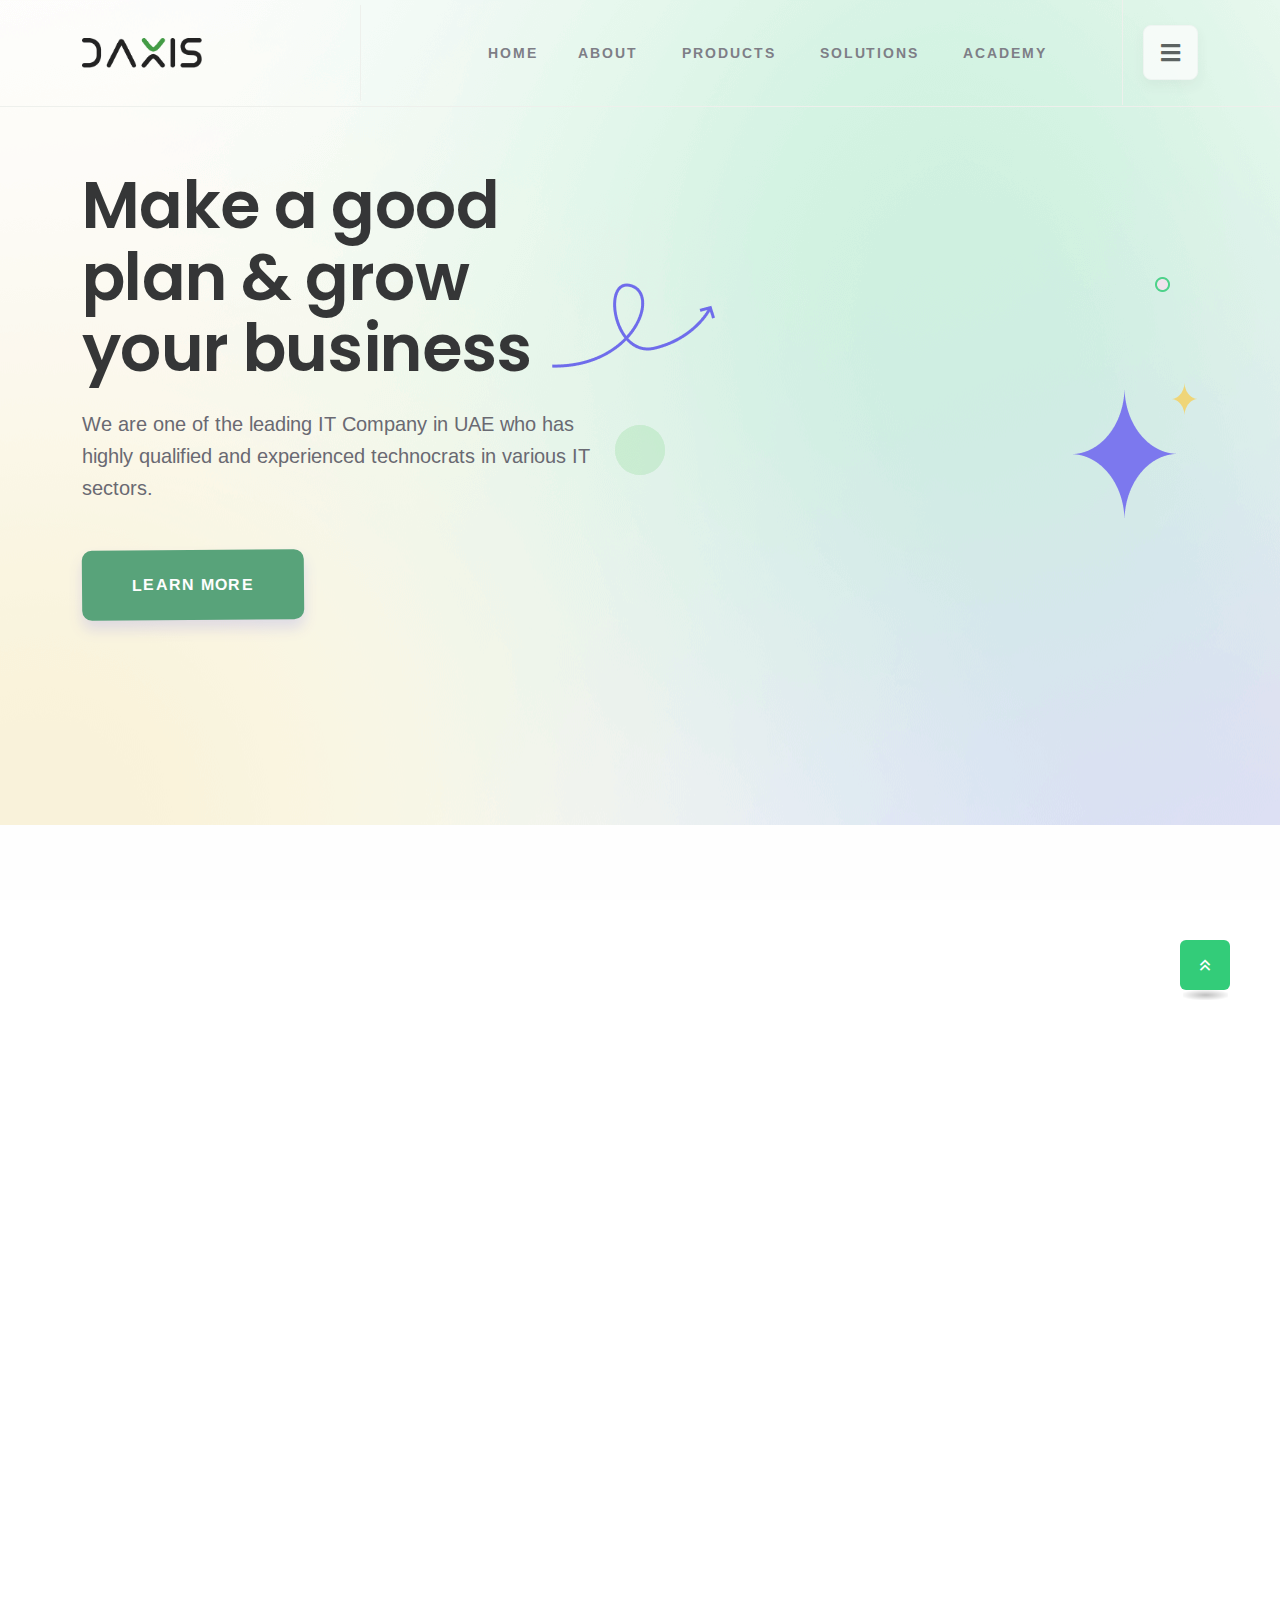
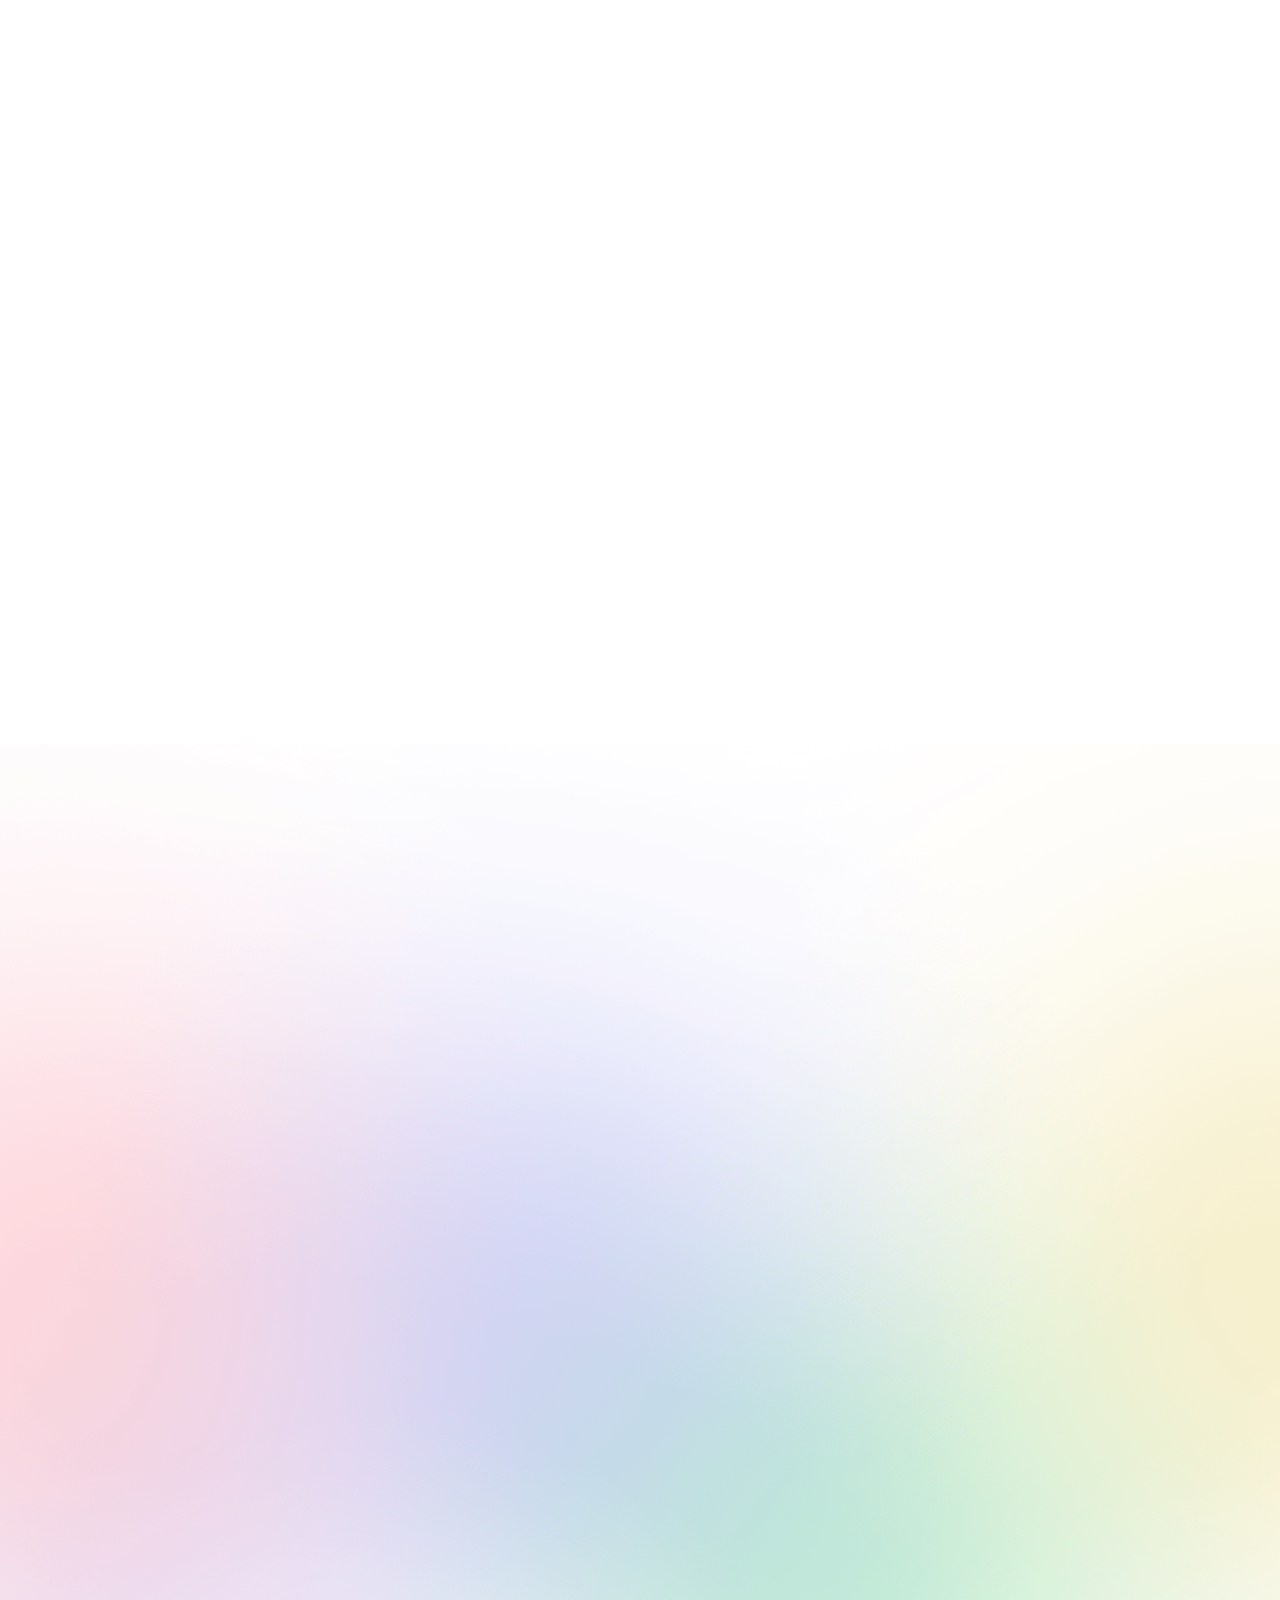
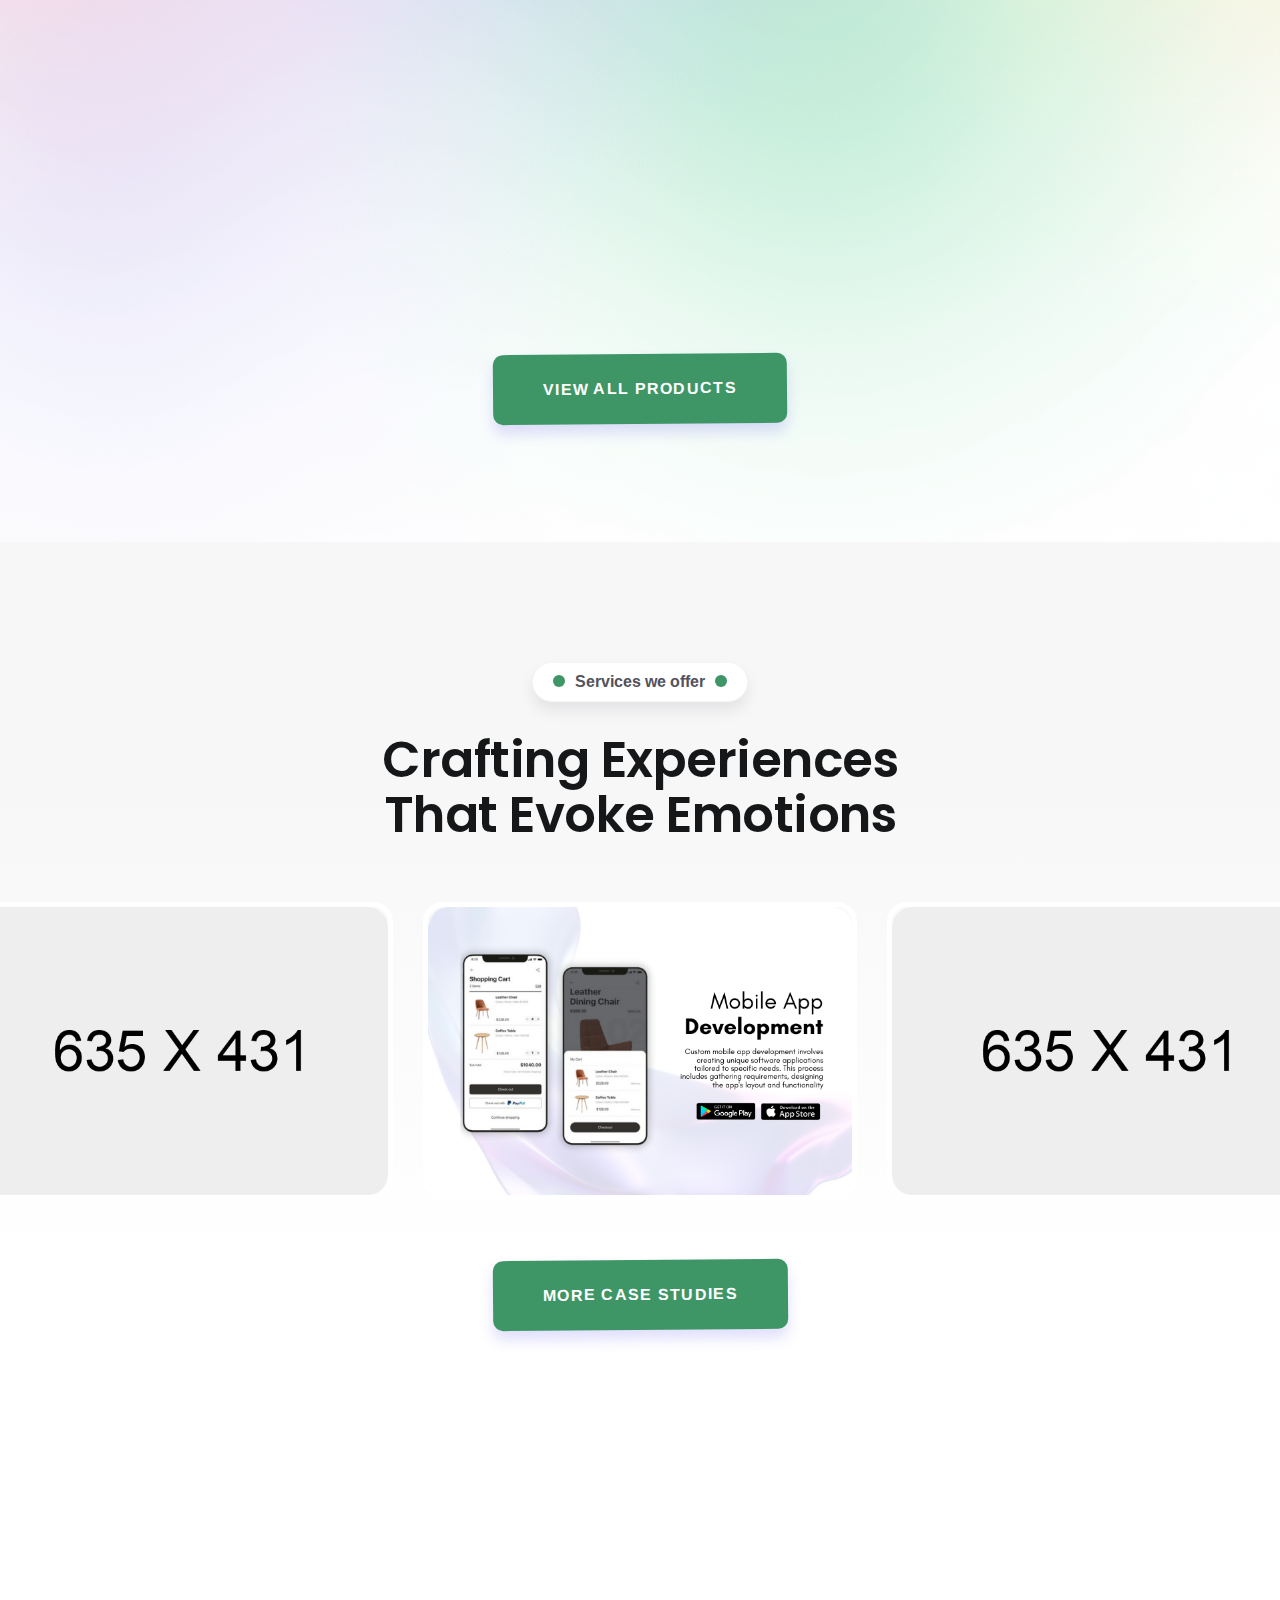
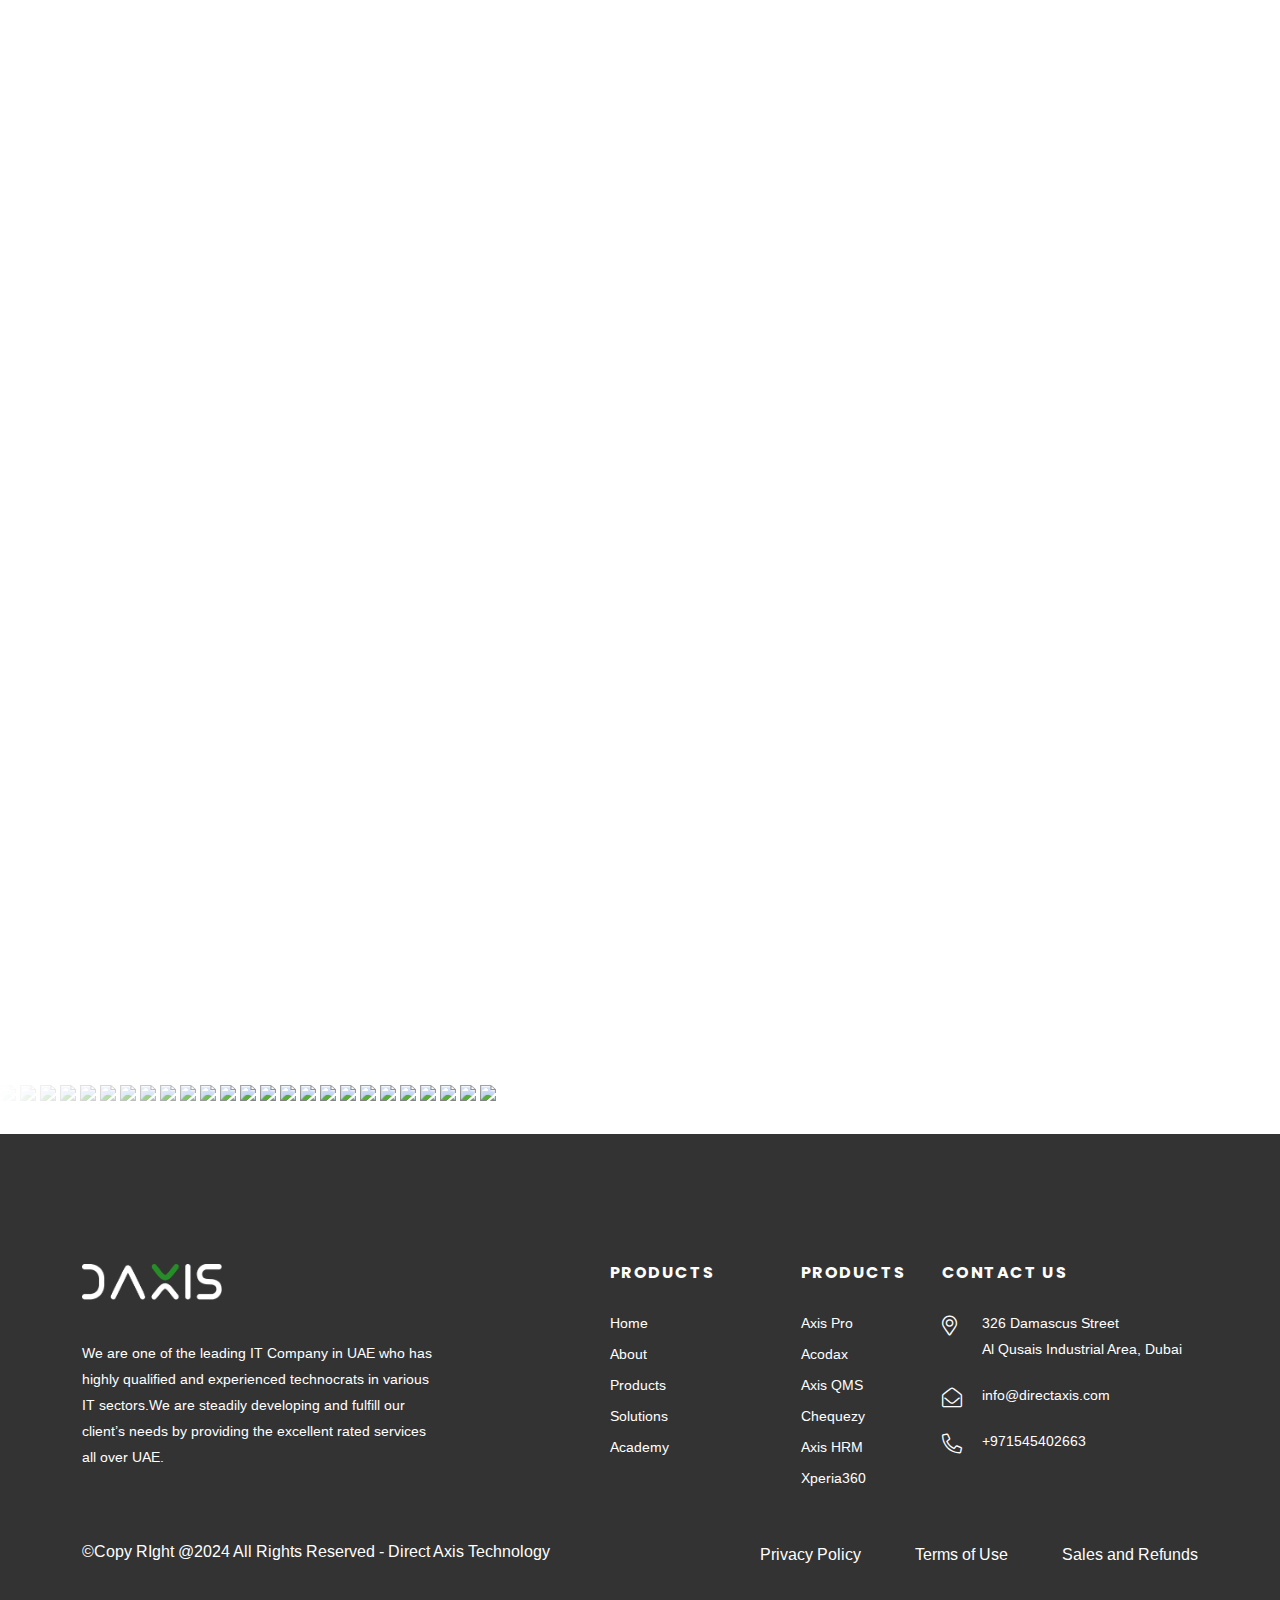
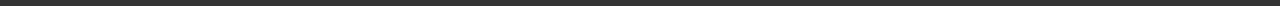
==== index.html @ 54ad00e8 "header changed" ====
<!doctype html>
<html class="no-js" lang="zxx">

<head>
   <meta charset="utf-8">
   <meta http-equiv="x-ua-compatible" content="ie=edge">
   <title>Direct Axis Technology</title>
   <meta name="description" content="">
   <meta name="viewport" content="width=device-width, initial-scale=1">

   <!-- Place favicon.ico in the root directory -->
   <link rel="shortcut icon" type="image/x-icon" href="assets/img/favicon.png">

   <!-- CSS here -->
   <link rel="stylesheet" href="assets/css/bootstrap.min.css">
   <link rel="stylesheet" href="assets/css/animate.css">
   <link rel="stylesheet" href="assets/css/custom-animation.css">
   <link rel="stylesheet" href="assets/css/swiper-bundle.css">
   <link rel="stylesheet" href="assets/css/slick.css">
   <link rel="stylesheet" href="assets/css/nice-select.css">
   <link rel="stylesheet" href="assets/css/flaticon.css">
   <link rel="stylesheet" href="assets/css/meanmenu.css">
   <link rel="stylesheet" href="assets/css/font-awesome-pro.css">
   <link rel="stylesheet" href="assets/css/magnific-popup.css">
   <link rel="stylesheet" href="assets/css/spacing.css">
   <link rel="stylesheet" href="assets/css/style.css">
   <link rel="stylesheet" href="assets/css/custom.css">
</head>

<body>

   <!-- preloader -->
   <div id="preloader">
      <div class="preloader">
         <span></span>
         <span></span>
      </div>
   </div>
   <!-- preloader end  -->

   <header>
      <!-- tp-header-area-start -->
      <div id="header-sticky" class="tp-header-area header-pl-pr header-transparent header-border-bottom">
         <div class="container">
            <div class="row g-0 align-items-center">
               <div class="col-xl-3 col-lg-3 col-md-4 col-6 ">
                  <div class="tp-logo tp-logo-border">
                     <a href="index.html">
                        <img src="assets/img/logo/directAxis.png" alt="">
                     </a>
                  </div>
               </div>
               <div class="col-xl-9 col-lg-9 col-md-8 col-6 d-flex justify-content-end">
                  <div class="tp-main-menu d-none d-xl-block">
                     <nav id="mobile-menu">
                        <ul>
                           <li><a href="index.html">Home</a>
                           <li><a href="about-us.html">About</a>
                           </li>
                           <li><a href="projects.html">Products</a>
                              <ul class="submenu">
                                 <li><a href="axis-pro.html">AxisPro</a></li>
                                 <li><a href="axis-qms.html">AxisQMS</a></li>
                                 <li><a href="axis-hrm.html">AxisHRM</a></li>
                                 <li><a href="chequeezy.html">ChequeEazy</a></li>
                                 <li><a href="accodax.html">Acodax</a></li>
                                 <li><a href="xperia360.html">Xperia360</a></li>
                              </ul>
                           </li>
                           <li><a href="#">Solutions</a>
                              <!-- <ul class="submenu">
                                 <li><a href="service.html">Service</a></li>
                                 <li><a href="service-details.html">Service Details</a></li>
                              </ul> -->
                           </li>
                           <li><a href="#">Academy</a>
                              <!-- <ul class="submenu">
                                 <li><a href="blog.html">Blog Sidebar</a></li>
                                 <li><a href="blog-details.html">Blog Details</a></li>
                                 <li><a href="team.html">Team</a></li>
                                 <li><a href="shop.html">Shop</a></li>
                                 <li><a href="shop-details.html">Shop Details</a></li>
                                 <li><a href="price.html">Price</a></li>
                                 <li><a href="faq.html">Faq</a></li>
                                 <li><a href="cart.html">Cart</a></li>
                                 <li><a href="checkout.html">Checkout</a></li>
                                 <li><a href="contact.html">Contact</a></li>
                              </ul> -->
                           </li>
                        </ul>
                     </nav>
                  </div>
                  <div class="tp-header-right">
                     <ul>
                        <li>
                           <a class="tp-menu-bar" href="javascript:void(0)">
                              <i class="fas fa-bars">
                              </i>
                           </a>
                        </li>
                     </ul>
                  </div>
               </div>
            </div>
         </div>
      </div>
      <!-- tp-header-area-end -->
   </header>

   <!-- tp-offcanvus-area-start -->
   <div class="tp-offcanvas-area">
      <div class="tpoffcanvas">
         <div class="tpoffcanvas__close-btn">
            <button class="close-btn"><i class="fal fa-times"></i></button>
         </div>
         <div class="tpoffcanvas__logo pt-50">
            <a href="index.html">
               <img src="assets/img/logo/directAxis-1.png" alt="">
            </a>
         </div>
         <div class="tpoffcanvas__text">
            <p>We are one of the leading IT Company in UAE who has highly qualified and experienced technocrats in
               various IT sectors.</p>
         </div>
         <div class="mobile-menu"></div>
         <div class="tpoffcanvas__info">
            <h3 class="offcanva-title">Get In Touch</h3>
            <div class="tp-info-wrapper mb-20 d-flex align-items-center">
               <div class="tpoffcanvas__info-icon">
                  <a href="#"><i class="fal fa-envelope"></i></a>
               </div>
               <div class="tpoffcanvas__info-address">
                  <span>Email</span>
                  <a href="info@directaxis.com">info@directaxis.com</a>
               </div>
            </div>
            <div class="tp-info-wrapper mb-20 d-flex align-items-center">
               <div class="tpoffcanvas__info-icon">
                  <a href="#"><i class="fal fa-phone-alt"></i></a>
               </div>
               <div class="tpoffcanvas__info-address">
                  <span>Phone</span>
                  <a href="tel:04 394 7818">04 394 7818</a>
               </div>
            </div>
            <div class="tp-info-wrapper mb-20 d-flex align-items-center">
               <div class="tpoffcanvas__info-icon">
                  <a href="#"><i class="fas fa-map-marker-alt"></i></a>
               </div>
               <div class="tpoffcanvas__info-address">
                  <span>Location</span>
                  <a href="https://maps.app.goo.gl/TmCT2L56QwFHvNSy5" target="_blank">326 Damascus Street
                     Al Qusais Industrial Area, Dubai</a>
               </div>
            </div>
         </div>
         <div class="tpoffcanvas__social">
            <div class="social-icon">
               <a href="#"><i class="fab fa-twitter"></i></a>
               <a href="#"><i class="fab fa-instagram"></i></a>
               <a href="#"><i class="fab fa-facebook-square"></i></a>
               <a href="#"><i class="fab fa-dribbble"></i></a>
            </div>
         </div>
      </div>
   </div>

   <div class="body-overlay"></div>
   <!-- tp-offcanvus-area-end -->

   <main>
      <!-- tp-slider-area-start -->
      <div class="tp-hero-area hero-grideant-bg" data-background="assets/img/slider/slider-grident-bg.png">
         <div class="container">
            <div class="row align-items-center hero-space">
               <div class="col-xl-6 col-lg-6">
                  <div class="tp-hero">
                     <div class="tp-hero__section-box">
                        <h2 class="tp-slider-title wow tpfadeUp" data-wow-duration=".7s" data-wow-delay=".6s">Make a
                           good plan & grow your business</h2>
                        <p class="wow tpfadeUp" data-wow-duration=".7s" data-wow-delay=".8s">We are one of the leading
                           IT Company in UAE who has highly qualified and experienced technocrats in various IT
                           sectors.
                        </p>
                     </div>
                     <div class="tp-hero__wrapper d-flex align-items-center wow tpfadeUp" data-wow-duration=".7s"
                        data-wow-delay="1s">
                        <div class="tp-hero__button">
                           <a class="tp-btn" href="about-me.html">Learn More </a>
                        </div>
                        <!-- <div class="tp-hero__play-button">
                           <a class="popup-video" href="https://www.youtube.com/watch?v=hiEb1m7CXH4"><i
                                 class="fas fa-play"></i></a>
                           <span>See Inside</span>
                        </div> -->
                     </div>
                  </div>
               </div>
               <div class="col-xl-6 col-lg-6">
                  <div class="tp-hero__wrapper-thumb p-relative">
                     <div class="tp-hero-shape-one">
                        <img src="assets/img/slider/hero-star-shape.png " alt="">
                     </div>
                     <div class="tp-hero-shape-two">
                        <img src="assets/img/slider/hero-circle-shape.png " alt="">
                     </div>
                     <div class="tp-hero-shape-three">
                        <img src="assets/img/slider/hero-angel-shape.png " alt="">
                     </div>
                     <div class="tp-hero-shape-four">
                        <img src="assets/img/slider/hero-star-sm-shape.png" alt="">
                     </div>
                     <div class="tp-hero__thumb text-start text-lg-end wow tpfadeRight" data-wow-duration=".9s"
                        data-wow-delay="1.2s">
                        <img src="https://data.themeim.com/html/sixart/assets/img/slider/hero-1.png" alt="">
                     </div>
                  </div>
               </div>
            </div>
         </div>
      </div>
      <!-- tp-slider-area-end -->
      <!-- tp-about-area-start -->
      <div class="tp-about-area ab-area-sapce pt-80 pb-80">
         <div class="container">
            <div class="row align-items-center">
               <div class="col-xl-5 col-lg-5 order-2 order-lg-1 wow tpfadeLeft" data-wow-duration=".7s"
                  data-wow-delay=".5s">
                  <div class="tp-ab-wrapper p-relative">
                     <div class="tp-ab-shape-one z-index-3">
                        <img src="	https://data.themeim.com/html/sixart/assets/img/about/about-shape-1.png" alt="">
                     </div>
                     <div class="tp-ab-shape-two z-index-3">
                        <img src="assets/img/about/about-circle-shape.png" alt="">
                     </div>
                     <div class="tp-about-thumb">
                        <img src="https://data.themeim.com/html/sixart/assets/img/about/about-img.jpg" alt="">
                     </div>
                  </div>
               </div>
               <div class="col-xl-7 col-lg-7 order-1 order-lg-2 wow tpfadeRight" data-wow-duration=".7s"
                  data-wow-delay=".7s">
                  <div class="tp-ab-section-title-box">
                     <h4 class="tp-section-subtitle tp-green-color">Who we are?</h4>
                     <h3 class="tp-section-title">Your Partner in Progress with Exceptional Experiences</h3>
                     <p>Our commitment to delivering exceptional experiences means we're more than just a software
                        company, we're your dedicated partner in achieving success. <br>
                        From inception to implementation, trust us to elevate your vision with innovative solutions
                        tailored to exceed your expectations at every step."</p>
                     <!-- <a class="tp-btn" href="about-us.html">About our Agency</a> -->
                     <button class="about-custom-button">
                        Meet our team
                     </button>
                  </div>
               </div>
            </div>
         </div>
      </div>
      <!-- tp-about-area-end -->

      <!-- tp-cta-area-start -->
      <div class="tp-cta-area cta-space-three pt-80 pb-80">
         <div class="container">
            <!-- <div class="cta-space wow tpfadeUp" data-wow-duration=".7s" data-wow-delay=".3s">
                <div class="row">
                  <div class="col-xl-8 col-lg-9 ">
                     <div class="cta-section-box">
                        <h4 class="tp-section-subtitle">Get best digital Experience</h4>
                        <h2 class="tp-section-title-xs">I enjoy creating delightful, <br> human-centered digital
                           experiences.</h2>
                     </div>
                  </div>
                  <div class="col-xl-4 col-lg-3">
                     <div class="cta-img text-start text-lg-center">
                        <img src="	https://data.themeim.com/html/sixart/assets/img/cta/cta-1.png" alt="">
                     </div>
                  </div>
               </div>
            </div> -->
            <div class="row">
               <div class="col-xl-4 col-lg-4 col-md-4 col-sm-4">
                  <div class="cta-item p-relative wow tpfadeUp" data-wow-duration=".7s" data-wow-delay=".5s">
                     <h3 class="cta-big-text"><a href="#">Think.</a></h3>
                     <!-- <div class="cta-effect-img">
                        <img src="https://data.themeim.com/html/sixart/assets/img/cta/cta-2.png" alt="">
                     </div> -->
                  </div>
               </div>
               <div class="col-xl-4 col-lg-4 col-md-4 col-sm-4">
                  <div class="cta-item p-relative wow tpfadeUp" data-wow-duration=".7s" data-wow-delay=".7s">
                     <h3 class="cta-big-text"><a href="#">Make.</a></h3>
                     <!-- <div class="cta-effect-img">
                        <img src="	https://data.themeim.com/html/sixart/assets/img/cta/cta-3.png" alt="">
                     </div> -->
                  </div>
               </div>
               <div class="col-xl-4 col-lg-4 col-md-4 col-sm-4">
                  <div class="cta-item p-relative wow tpfadeUp" data-wow-duration=".7s" data-wow-delay=".9s">
                     <h3 class="cta-big-text"><a href="#">Solve.</a></h3>
                     <!-- <div class="cta-effect-img">
                        <img src="	https://data.themeim.com/html/sixart/assets/img/cta/cta-4.png" alt="">
                     </div> -->
                  </div>
               </div>
            </div>
         </div>
      </div>
      <!-- tp-cta-area-end -->
      <!-- tp-barnd-area-start -->

      <!-- tp-barnd-area-end -->
      <!-- tp-service-area-start -->
      <div class="tp-service-area pb-120">
         <div class="container">
            <div class="row">
               <div class="col-xl-4 col-lg-4 mb-30 wow tpfadeUp" data-wow-duration=".7s" data-wow-delay=".5s">
                  <div class="service-item-three text-center">
                     <div class="service-item-three__img">
                        <img src="assets/img/service/sv-1.gif" alt="" style="height: 140px;">
                     </div>
                     <div class="service-item-three__content">
                        <h4 class="tp-service-sm-title"><a href="service-details.html">Innovative and elevated Solutions
                           </a>
                           <!-- </h4>
                        <p>Commitment to pushing the boundaries of possibility. solutions that 
                           not only meet your needs but exceed your expectations</p> -->
                     </div>
                     <!-- <div class="service-item-three__button">
                        <a href="service-details.html">
                           <span>
                              <svg width="34" height="16" viewBox="0 0 34 16" fill="none"
                                 xmlns="http://www.w3.org/2000/svg">
                                 <path
                                    d="M33.7071 8.70711C34.0976 8.31659 34.0976 7.68342 33.7071 7.2929L27.3431 0.928935C26.9526 0.53841 26.3195 0.53841 25.9289 0.928934C25.5384 1.31946 25.5384 1.95262 25.9289 2.34315L31.5858 8L25.9289 13.6569C25.5384 14.0474 25.5384 14.6805 25.9289 15.0711C26.3195 15.4616 26.9526 15.4616 27.3431 15.0711L33.7071 8.70711ZM-8.74228e-08 9L33 9L33 7L8.74228e-08 7L-8.74228e-08 9Z"
                                    fill="currentColor" />
                              </svg>
                           </span>
                           Read More
                        </a>
                     </div> -->
                  </div>
               </div>
               <div class="col-xl-4 col-lg-4 mb-30 wow tpfadeUp" data-wow-duration=".7s" data-wow-delay=".7s">
                  <div class="service-item-three active text-center">
                     <div class="service-item-three__img">
                        <img src="assets/img/service/sv-2.gif" alt="" style="height: 140px;">
                     </div>
                     <div class="service-item-three__content">
                        <h4 class="tp-service-sm-title"><a href="service-details.html">Client Centric Approach</a>
                        </h4>
                        <p></p>
                     </div>
                     <!-- <div class="service-item-three__button">
                        <a href="service-details.html">
                           <span>
                              <svg width="34" height="16" viewBox="0 0 34 16" fill="none"
                                 xmlns="http://www.w3.org/2000/svg">
                                 <path
                                    d="M33.7071 8.70711C34.0976 8.31659 34.0976 7.68342 33.7071 7.2929L27.3431 0.928935C26.9526 0.53841 26.3195 0.53841 25.9289 0.928934C25.5384 1.31946 25.5384 1.95262 25.9289 2.34315L31.5858 8L25.9289 13.6569C25.5384 14.0474 25.5384 14.6805 25.9289 15.0711C26.3195 15.4616 26.9526 15.4616 27.3431 15.0711L33.7071 8.70711ZM-8.74228e-08 9L33 9L33 7L8.74228e-08 7L-8.74228e-08 9Z"
                                    fill="currentColor" />
                              </svg>
                           </span>
                           
                        </a>
                     </div> -->
                  </div>
               </div>
               <div class="col-xl-4 col-lg-4 mb-30 wow tpfadeUp" data-wow-duration=".7s" data-wow-delay=".9s">
                  <div class="service-item-three text-center">
                     <div class="service-item-three__img">
                        <img src="assets/img/service/sv-3.gif" alt="" style="height: 140px;">
                     </div>
                     <div class="service-item-three__content">
                        <h4 class="tp-service-sm-title"><a href="service-details.html">Robust Security Measures</a>
                           <!-- </h4>
                        <p>Sixart have got quite a few already made templates for better project management that you can
                           use now.</p> -->
                     </div>
                     <div class="service-item-three__button">
                        <!-- <a href="service-details.html">
                           <span>
                              <svg width="34" height="16" viewBox="0 0 34 16" fill="none"
                                 xmlns="http://www.w3.org/2000/svg">
                                 <path
                                    d="M33.7071 8.70711C34.0976 8.31659 34.0976 7.68342 33.7071 7.2929L27.3431 0.928935C26.9526 0.53841 26.3195 0.53841 25.9289 0.928934C25.5384 1.31946 25.5384 1.95262 25.9289 2.34315L31.5858 8L25.9289 13.6569C25.5384 14.0474 25.5384 14.6805 25.9289 15.0711C26.3195 15.4616 26.9526 15.4616 27.3431 15.0711L33.7071 8.70711ZM-8.74228e-08 9L33 9L33 7L8.74228e-08 7L-8.74228e-08 9Z"
                                    fill="currentColor" />
                              </svg>
                           </span>
                           Read More
                        </a> -->
                     </div>
                  </div>
               </div>
            </div>
         </div>
      </div>
      <!-- tp-service-area-end -->


      <!-- tp-case-area-start -->
      <div class="tp-case-area case-bg case-space" data-background="assets/img/case/case-grident-shape.png">
         <div class="container">
            <div class="row justify-content-center">
               <div class="col-xl-8 col-12  wow tpfadeUp" data-wow-duration=".7s" data-wow-delay=".3s">
                  <div class="tp-case-section-title-box text-center mb-60">
                     <h4 class="tp-section-subtitle tp-green-color">Check our Products</h4>
                     <h3 class="tp-section-title">Empower your business with your new Pal.</h3>
                  </div>
               </div>
            </div>
            <div class="row gx-20">
               <div class="col-xl-6 col-lg-6  wow tpfadeLeft" data-wow-duration=".7s" data-wow-delay=".5s">
                  <div class="tp-case-thumb p-relative fix mb-20">
                     <img src="./assets/img/case/products-axispro.png" alt="">
                     <div class="case-icon">
                        <a href="case-details.html"><i class="fas fa-arrow-alt-up"></i></a>
                     </div>
                  </div>
               </div>
               <div class="col-xl-6 col-lg-6  wow tpfadeRight" data-wow-duration=".7s" data-wow-delay=".7s">
                  <div class="tp-case-thumb p-relative fix mb-20">
                     <img src="./assets/img/case/products-erp.png" alt="">
                     <div class="case-icon">
                        <a href="case-details.html"><i class="fas fa-arrow-alt-up"></i></a>
                     </div>
                  </div>
               </div>
               <div class="col-xl-6 col-lg-6  wow tpfadeLeft" data-wow-duration=".7s" data-wow-delay=".9s">
                  <div class="tp-case-thumb p-relative fix mb-20">
                     <img src="./assets/img/case/products-qms.png" alt="">
                     <div class="case-icon">
                        <a href="case-details.html"><i class="fas fa-arrow-alt-up"></i></a>
                     </div>
                  </div>
               </div>
               <div class="col-xl-6 col-lg-6  wow tpfadeRight" data-wow-duration=".7s" data-wow-delay="1s">
                  <div class="tp-case-thumb p-relative fix mb-20">
                     <img src="./assets/img/case/products-hrm.png" alt="">
                     <div class="case-icon">
                        <a href="case-details.html"><i class="fas fa-arrow-alt-up"></i></a>
                     </div>
                  </div>
               </div>
            </div>
            <div class="row">
               <div class="col-xl-12">
                  <div class="tp-case-button text-center mt-40">
                     <a class="tp-btn" href="projects.html">View all products</a>
                  </div>
               </div>
            </div>
         </div>
      </div>
      <!-- tp-case-area-end -->
      <div class="tp-case-area case-grident-bg pt-120 pb-120 fix">
         <div class="container-fluid">
            <div class="row g-0 justify-content-center">
               <div class="col-xl-6">
                  <div class="tp-case-title-box mb-60 text-center">
                     <h3 class="tp-section-subtitle">Services we offer</h3>
                     <h3 class="tp-section-title-sm">Crafting Experiences  <br> That Evoke Emotions</h3>
                  </div>
               </div>
            </div>
            <div class="tp-case-wrapper">
               <div class="tp-case-active">
                  <div class="tp-case-item text-center p-relative">
                     <div class="tp-case-item__thumb fix">
                        <a href="case-details.html"><img src="assets/img/case/case-3-1.jpg" alt=""></a>
                     </div>
                     <div class="tp-circle-text">
                        <a href="case-details.html">Case <br> Studies</a>
                     </div>
                  </div>
                  <div class="tp-case-item text-center p-relative">
                     <div class="tp-case-item__thumb fix">
                        <a href="case-details.html"><img src="assets/img/case/services-mobile.png" alt=""></a>
                     </div>
                     <div class="tp-circle-text">
                        <a href="case-details.html">Case <br> Studies</a>
                     </div>
                  </div>
                  <div class="tp-case-item text-center p-relative">
                     <div class="tp-case-item__thumb fix">
                        <a href="case-details.html"><img src="assets/img/case/case-3-3.jpg" alt=""></a>
                     </div>
                     <div class="tp-circle-text">
                        <a href="case-details.html">Case <br> Studies</a>
                     </div>
                  </div>
                  <!-- <div class="tp-case-item text-center p-relative">
                     <div class="tp-case-item__thumb fix">
                        <a href="case-details.html"><img src="assets/img/case/case-3-4.jpg" alt=""></a>
                     </div>
                     <div class="tp-circle-text">
                        <a href="case-details.html">Case <br> Studies</a>
                     </div>
                  </div>
                  <div class="tp-case-item text-center p-relative">
                     <div class="tp-case-item__thumb fix">
                        <a href="case-details.html"><img src="assets/img/case/case-3-2.jpg" alt=""></a>
                     </div>
                     <div class="tp-circle-text">
                        <a href="case-details.html">Case <br> Studies</a>
                     </div>
                  </div> -->
               </div>
            </div>
            <div class="row">
               <div class="case-button mt-30 text-center">
                  <a class="tp-btn" href="case-studies.html">more Case Studies</a>
               </div>
            </div>
         </div>
      </div>

      <div class="tp-counter-area pb-90 pt-120">
         <div class="container">
            <div class="row">
               <div class="col-xl-3 col-lg-3 col-md-4 col-sm-6 mb-30 wow tpfadeUp" data-wow-duration=".7s"
                  data-wow-delay=".5s">
                  <div class="counter-item text-center">
                     <h4><span class="counter">250</span>+</h4>
                     <h3>Projects deliverd</h3>
                  </div>
               </div>
               <div class="col-xl-3 col-lg-3 col-md-4 col-sm-6 mb-30 wow tpfadeUp" data-wow-duration=".7s"
                  data-wow-delay=".7s">
                  <div class="counter-item text-center">
                     <h4><span class="counter">12</span>+</h4>
                     <h3>Years of operation</h3>
                  </div>
               </div>
               <div class="col-xl-3 col-lg-3 col-md-4 col-sm-6 mb-30 wow tpfadeUp" data-wow-duration=".7s"
                  data-wow-delay=".9s">
                  <div class="counter-item text-center">
                     <h4><span class="counter">06</span>+</h4>
                     <h3>Countries</h3>
                  </div>
               </div>
               <div class="col-xl-3 col-lg-3 col-md-4 col-sm-6 mb-30 wow tpfadeUp" data-wow-duration=".7s"
                  data-wow-delay="1s">
                  <div class="counter-item text-center">
                     <h4><span class="counter">4000</span>+</h4>
                     <h3>Happy Clients</h3>
                  </div>
               </div>
            </div>
         </div>
      </div>

      <!-- tp-barnd-area-start -->
      <div class="tp-barnd-area pt-80 pb-120">
         <div class="container ">
            <div class="row justify-content-center">
               <div class="col-xl-5 wow tpfadeUp" data-wow-duration=".9s" data-wow-delay=".3s">
                  <div class="tp-brand-section-title-box text-center mb-60">
                     <h4 class="tp-section-title-xs ">The top notch technologies we use</h4>
                  </div>
               </div>
            </div>
            <div class="row align-items-center">
               <div class="col-lg col-md wow tpfadeUp" data-wow-duration=".9s" data-wow-delay=".5s">
                  <div class="brand-logo">
                     <img src="assets/img/brand/brand-7.png" alt="">
                  </div>
               </div>
               <div class="col-lg col-md wow tpfadeUp" data-wow-duration=".9s" data-wow-delay=".6s">
                  <div class="brand-logo">
                     <img src="assets/img/brand/brand-8.png" alt="">
                  </div>
               </div>
               <div class="col-lg col-md wow tpfadeUp" data-wow-duration=".9s" data-wow-delay=".7s">
                  <div class="brand-logo">
                     <img src="assets/img/brand/brand-9.png" alt="">
                  </div>
               </div>
               <div class="col-lg col-md wow tpfadeUp" data-wow-duration=".9s" data-wow-delay=".8s">
                  <div class="brand-logo">
                     <img src="assets/img/brand/brand-10.png" alt="">
                  </div>
               </div>
               <div class="col-lg col-md wow tpfadeUp" data-wow-duration=".9s" data-wow-delay=".9s">
                  <div class="brand-logo">
                     <img src="assets/img/brand/brand-11.png" alt="">
                  </div>
               </div>
            </div>
            <div class="row brand-center align-items-center">
               <div class="col-lg-3 col-md-3 wow tpfadeUp" data-wow-duration=".9s" data-wow-delay=".9s">
                  <div class="brand-logo">
                     <img src="assets/img/brand/brand-12.png" alt="">
                  </div>
               </div>
               <div class="col-lg-3 col-md-3 wow tpfadeUp" data-wow-duration=".9s" data-wow-delay="1s">
                  <div class="brand-logo">
                     <img src="assets/img/brand/brand-13.png" alt="">
                  </div>
               </div>
               <div class="col-lg-3 col-md-3 wow tpfadeUp" data-wow-duration=".9s" data-wow-delay="1s">
                  <div class="brand-logo">
                     <img src="assets/img/brand/brand-14.png" alt="">
                  </div>
               </div>
               <div class="col-lg-3 col-md-3 wow tpfadeUp" data-wow-duration=".9s" data-wow-delay="1.1s">
                  <div class="brand-logo">
                     <img src="assets/img/brand/brand-15.png" alt="">
                  </div>
               </div>
            </div>
         </div>
      </div>
      <!-- tp-barnd-area-end -->

      <!-- tp-blog-area-start -->
      <!-- <div class="tp-blog-area blog-grident-bg blog-space"
         data-background="https://data.themeim.com/html/sixart/assets/img/blog/blog-gridient-shape.png">
         <div class="container">
            <div class="row justify-content-center">
               <div class="col-xl-6">
                  <div class="tp-blog-section-title-box text-center mb-60">
                     <h4 class="tp-section-subtitle tp-green-color">Our Blog Article</h4>
                     <h3 class="tp-section-title">Read our Latest stories </h3>
                  </div>
               </div>
               <div class="row gx-20">
                  <div class="col-xl-6 col-lg-6 wow tpfadeLeft" data-wow-duration=".7s" data-wow-delay=".4s">
                     <div class="tp-blog-item mb-30">
                        <div class="tp-blog-item__thumb fix">
                           <a href="blog-details.html"><img src="assets/img/blog/blog-1.jpg" alt=""></a>
                        </div>
                        <div class="tp-blog-item__tag">
                           <span>Tutorials</span>
                           <span class="tag-color-green">February. 20.2022</span>
                        </div>
                        <div class="tp-blog-item__blog-title">
                           <h4 class="tp-blog-title-lg"><a href="blog-details.html">How to Increase Your ROI Through
                                 scientific SEM?</a>
                           </h4>
                        </div>
                        <div class="tp-blog-item__button">
                           <div class="tp-link tp-link-green">
                              <a href="blog-details.html">
                                 <svg width="34" height="16" viewBox="0 0 34 16" fill="none"
                                    xmlns="http://www.w3.org/2000/svg">
                                    <path
                                       d="M33.7071 8.70711C34.0976 8.31659 34.0976 7.68342 33.7071 7.2929L27.3431 0.928935C26.9526 0.53841 26.3195 0.53841 25.9289 0.928934C25.5384 1.31946 25.5384 1.95262 25.9289 2.34315L31.5858 8L25.9289 13.6569C25.5384 14.0474 25.5384 14.6805 25.9289 15.0711C26.3195 15.4616 26.9526 15.4616 27.3431 15.0711L33.7071 8.70711ZM-8.74228e-08 9L33 9L33 7L8.74228e-08 7L-8.74228e-08 9Z"
                                       fill="#202026" />
                                 </svg>
                                 <span>Read MORe</span>
                              </a>
                           </div>
                        </div>
                     </div>
                  </div>
                  <div class="col-xl-6 col-lg-6 wow tpfadeRight" data-wow-duration=".7s" data-wow-delay=".7s">
                     <div class="tp-blog-item mb-30">
                        <div class="tp-blog-item__thumb fix">
                           <a href="blog-details.html"><img src="assets/img/blog/blog-2.jpg" alt=""></a>
                        </div>
                        <div class="tp-blog-item__tag">
                           <span>Design</span>
                           <span class="tag-color-green">February. 20.2022</span>
                        </div>
                        <div class="tp-blog-item__blog-title">
                           <h4 class="tp-blog-title-lg"><a href="blog-details.html">ECommerce Marketing Statistics You
                                 Should Kno</a></h4>
                        </div>
                        <div class="tp-blog-item__button">
                           <div class="tp-link tp-link-green">
                              <a href="blog-details.html">
                                 <svg width="34" height="16" viewBox="0 0 34 16" fill="none"
                                    xmlns="http://www.w3.org/2000/svg">
                                    <path
                                       d="M33.7071 8.70711C34.0976 8.31659 34.0976 7.68342 33.7071 7.2929L27.3431 0.928935C26.9526 0.53841 26.3195 0.53841 25.9289 0.928934C25.5384 1.31946 25.5384 1.95262 25.9289 2.34315L31.5858 8L25.9289 13.6569C25.5384 14.0474 25.5384 14.6805 25.9289 15.0711C26.3195 15.4616 26.9526 15.4616 27.3431 15.0711L33.7071 8.70711ZM-8.74228e-08 9L33 9L33 7L8.74228e-08 7L-8.74228e-08 9Z"
                                       fill="#202026" />
                                 </svg>
                                 <span>Read MORe</span>
                              </a>
                           </div>
                        </div>
                     </div>
                  </div>
               </div>
            </div>
         </div>
      </div> -->
      <div class="logos">
         <div class="logo_items">
            <img src="https://navneetdwivedi.github.io/Logo_Slider/logo.png">
            <img src="https://navneetdwivedi.github.io/Logo_Slider/logo.png">
            <img src="https://navneetdwivedi.github.io/Logo_Slider/logo.png">
            <img src="https://navneetdwivedi.github.io/Logo_Slider/logo.png">
            <img src="https://navneetdwivedi.github.io/Logo_Slider/logo.png">
            <img src="https://navneetdwivedi.github.io/Logo_Slider/logo.png">
            <img src="https://navneetdwivedi.github.io/Logo_Slider/logo.png">
            <img src="https://navneetdwivedi.github.io/Logo_Slider/logo.png">
            <img src="https://navneetdwivedi.github.io/Logo_Slider/logo.png">
            <img src="https://navneetdwivedi.github.io/Logo_Slider/logo.png">
            <img src="https://navneetdwivedi.github.io/Logo_Slider/logo.png">
            <img src="https://navneetdwivedi.github.io/Logo_Slider/logo.png">
            <img src="https://navneetdwivedi.github.io/Logo_Slider/logo.png">
            <img src="https://navneetdwivedi.github.io/Logo_Slider/logo.png">
            <img src="https://navneetdwivedi.github.io/Logo_Slider/logo.png">
            <img src="https://navneetdwivedi.github.io/Logo_Slider/logo.png">
            <img src="https://navneetdwivedi.github.io/Logo_Slider/logo.png">
            <img src="https://navneetdwivedi.github.io/Logo_Slider/logo.png">
            <img src="https://navneetdwivedi.github.io/Logo_Slider/logo.png">
            <img src="https://navneetdwivedi.github.io/Logo_Slider/logo.png">
            <img src="https://navneetdwivedi.github.io/Logo_Slider/logo.png">
            <img src="https://navneetdwivedi.github.io/Logo_Slider/logo.png">
            <img src="https://navneetdwivedi.github.io/Logo_Slider/logo.png">
            <img src="https://navneetdwivedi.github.io/Logo_Slider/logo.png">
            <img src="https://navneetdwivedi.github.io/Logo_Slider/logo.png">

         </div>
      </div>
      <!-- tp-blog-area-end -->

      <!-- tp-social-area-start -->
      <!-- <div class="tp-social-area social-space-bottom fix">
         <div class="container-fluid p-0">
            <div class="row g-0">
               <div class="col-lg-2 col-md-4 col-sm-6">
                  <a href="#">
                     <div class="tp-social-item">
                        <span><i class="fab fa-facebook-f"></i> Facebook</span>
                     </div>
                  </a>
               </div>
               <div class="col-lg-2 col-md-4 col-sm-6">
                  <a href="#">
                     <div class="tp-social-item tp-youtube">
                        <span><i class="fab fa-youtube"></i> youtube</span>
                     </div>
                  </a>
               </div>
               <div class="col-lg-2 col-md-4 col-sm-6">
                  <a href="#">
                     <div class="tp-social-item tp-behance">
                        <span><i class="fab fa-behance"></i> behance</span>
                     </div>
                  </a>
               </div>
               <div class="col-lg-2 col-md-4 col-sm-6">
                  <a href="#">
                     <div class="tp-social-item tp-dribble">
                        <span><i class="fab fa-dribbble"></i> dribbble</span>
                     </div>
                  </a>
               </div>
               <div class="col-lg-2 col-md-4 col-sm-6">
                  <a href="#">
                     <div class="tp-social-item tp-twitter">
                        <span><i class="fab fa-twitter"></i> twitter</span>
                     </div>
                  </a>
               </div>
               <div class="col-lg-2 col-md-4 col-sm-6">
                  <a href="#">
                     <div class="tp-social-item tp-linkedin">
                        <span><i class="fab fa-linkedin"></i>linkedin</span>
                     </div>
                  </a>
               </div>
            </div>
         </div>
      </div> -->
      <!-- tp-social-area-end -->
   </main>

   <footer>
      <!-- tp-footer-area-start -->
      <div class=" footer-bg pt-130"
         data-background="https://data.themeim.com/html/sixart/assets/img/footer/footer-bg.jpg">
         <div class="container">
            <div class="row ">
               <div class="col-xl-4 col-lg-4 col-md-3 col-6 mb-30 ">

                  <div class="tpoffcanvas__logo  z-index-3">
                     <a href="index.html">
                        <img src="assets/img/logo/directAxis-1.png" alt="">
                     </a>
                  </div>
                  <div class="tp-common-white z-index-3"><span style="color: white;">We are one of the leading IT
                        Company in UAE who has highly
                        qualified and experienced technocrats
                        in
                        various IT sectors.We are steadily developing and fulfill our client’s needs by providing the
                        excellent rated services all over UAE.</span></div>
               </div>
               <div class="col-xl-1 col-lg-1 col-md-3 col-6 mb-30 ">
               </div>

               <div class="col-xl-2 col-lg-2 col-md-3 col-6 mb-30">
                  <div class="tp-footer-widget footer-space-one z-index-3">
                     <div class="tp-footer-widget__title">
                        <h4 class="tp-footer-title">Products</h4>
                     </div>
                     <div class="tp-footer-widget__list text-start">
                        <ul>
                           <li><a href="index.html">Home</a></li>
                           <li><a href="about-us.html">About</a></li>
                           <li><a href="projects.html">Products</a></li>
                           <li><a href="#">Solutions</a></li>
                           <li><a href="#">Academy</a></li>
                        </ul>
                     </div>
                  </div>
               </div>
               <div class="col-xl-2 col-lg-2 col-md-3 col-6 mb-30">
                  <div class="tp-footer-widget footer-space-one z-index-3">
                     <div class="tp-footer-widget__title">
                        <h4 class="tp-footer-title">Products</h4>
                     </div>
                     <div class="tp-footer-widget__list">
                        <ul>
                           <li><a href="axis-hrm.html">Axis Pro</a></li>
                           <li><a href="accodax.html">Acodax</a></li>
                           <li><a href="axis-qms.html">Axis QMS</a></li>
                           <li><a href="chequeezy.html">Chequezy</a></li>
                           <li><a href="axis-hrm.html">Axis HRM</a></li>
                           <li><a href="xperia360.html">Xperia360</a></li>
                        </ul>
                     </div>
                  </div>
               </div>

               <div class="col-xl-3 col-lg-3 col-md-3 col-6 mb-30">
                  <div class="tp-footer-widget z-index-3">
                     <div class="tp-footer-widget__title">
                        <h4 class="tp-footer-title">Contact Us</h4>
                     </div>
                     <div class="tp-footer-widget__list">
                        <ul class="footer-position">
                           <li><a href="https://www.google.com/maps/@38.4999525,-103.0632285,6.46z" target="_blank">
                                 <span><i class="fal fa-map-marker-alt"></i></span>
                                 326 Damascus Street <br>Al Qusais Industrial Area, Dubai</a>
                           </li>
                           <li><a href="mailto:support@figma">
                                 <span><i class="fal fa-envelope-open"></i></span>
                                 info@directaxis.com</a>
                           </li>
                           <li><a href="tel:971545402663">
                                 <span><i class="fal fa-phone-alt"></i></span>
                                 +971545402663</a>
                           </li>
                        </ul>
                     </div>
                  </div>
               </div>
            </div>

            <div class="copy-right-wrapper z-index-3 pt-3">
               <div class="row">
                  <div class="col-xl-6 col-lg-7 col-12">
                     <div class="copyright-left text-center text-lg-start">
                        <p>©Copy RIght @2024 All Rights Reserved - Direct Axis Technology</p>
                     </div>
                  </div>
                  <div class="col-xl-6 col-lg-5 col-12">
                     <div class="copyright-right-side text-center text-lg-end">
                        <ul>
                           <li><a href="#">Privacy Policy</a></li>
                           <li><a href="#">Terms of Use</a></li>
                           <li><a href="#">Sales and Refunds</a></li>
                        </ul>
                     </div>
                  </div>
               </div>
            </div>
         </div>
      </div>
      <!-- tp-footer-area-end -->
      <button class="scroll-top scroll-to-target" data-target="html">
         <i class="far fa-angle-double-up"></i>
      </button>


   </footer>

   <!-- JS here -->
   <script src="assets/js/jquery.js"></script>
   <script src="assets/js/waypoints.js"></script>
   <script src="assets/js/bootstrap.bundle.min.js"></script>
   <script src="assets/js/swiper-bundle.js"></script>
   <script src="assets/js/slick.js"></script>
   <script src="assets/js/magnific-popup.js"></script>
   <script src="assets/js/counterup.js"></script>
   <script src="assets/js/wow.js"></script>
   <script src="assets/js/nice-select.js"></script>
   <script src="assets/js/meanmenu.js"></script>
   <script src="assets/js/isotope-pkgd.js"></script>
   <script src="assets/js/imagesloaded-pkgd.js"></script>
   <script src="assets/js/ajax-form.js"></script>
   <script src="assets/js/main.js"></script>
   <script src="assets/js/custom.js"></script>
</body>

</html>
---- assets/css/custom-animation.css ----
.animated {
	-webkit-animation-duration: 1s;
	animation-duration: 1s;
	-webkit-animation-fill-mode: both;
	animation-fill-mode: both;
  }

@-webkit-keyframes jump {
	0% {
		-webkit-transform: translate3d(0, 0, 0);
		transform: translate3d(0, 0, 0)
	}

	40% {
		-webkit-transform: translate3d(0, 50%, 0);
		transform: translate3d(0, 50%, 0)
	}

	100% {
		-webkit-transform: translate3d(0, 0, 0);
		transform: translate3d(0, 0, 0)
	}
}

@keyframes jump {
	0% {
		-webkit-transform: translate3d(0, 0, 0);
		transform: translate3d(0, 0, 0)
	}

	40% {
		-webkit-transform: translate3d(0, 50%, 0);
		transform: translate3d(0, 50%, 0)
	}

	100% {
		-webkit-transform: translate3d(0, 0, 0);
		transform: translate3d(0, 0, 0)
	}
}

@-webkit-keyframes jumpTwo {
	0% {
		-webkit-transform: translate3d(0, 0, 0);
		transform: translate3d(0, 0, 0)
	}

	40% {
		-webkit-transform: translate3d(0, 20px, 0);
		transform: translate3d(0, 20px, 0)
	}

	100% {
		-webkit-transform: translate3d(0, 0, 0);
		transform: translate3d(0, 0, 0)
	}
}

@keyframes jumpTwo {
	0% {
		-webkit-transform: translate3d(0, 0, 0);
		transform: translate3d(0, 0, 0)
	}

	40% {
		-webkit-transform: translate3d(0, 20px, 0);
		transform: translate3d(0, 40px, 0)
	}

	100% {
		-webkit-transform: translate3d(0, 0, 0);
		transform: translate3d(0, 0, 0)
	}
}

@-webkit-keyframes jumpThree {
	0% {
		-webkit-transform: translate3d(0, 0, 0);
		transform: translate3d(0, 0, 0)
	}

	40% {
		-webkit-transform: translate3d(0, -20px, 0);
		transform: translate3d(0, -20px, 0)
	}

	100% {
		-webkit-transform: translate3d(0, 0, 0);
		transform: translate3d(0, 0, 0)
	}
}

@keyframes jumpThree {
	0% {
		-webkit-transform: translate3d(0, 0, 0);
		transform: translate3d(0, 0, 0)
	}

	40% {
		-webkit-transform: translate3d(0, -20px, 0);
		transform: translate3d(0, -20px, 0)
	}

	100% {
		-webkit-transform: translate3d(0, 0, 0);
		transform: translate3d(0, 0, 0)
	}
}

@-webkit-keyframes jumpFour {
	0% {
		-webkit-transform: translate3d(0, 0, 0);
		transform: translate3d(0, 0, 0)
	}

	50% {
		-webkit-transform: translate3d(0, -10px, 0);
		transform: translate3d(0, -10px, 0)
	}

	100% {
		-webkit-transform: translate3d(0, 0, 0);
		transform: translate3d(0, 0, 0)
	}
}

@keyframes jumpFour {
	0% {
		-webkit-transform: translate3d(0, 0, 0);
		transform: translate3d(0, 0, 0)
	}

	50% {
		-webkit-transform: translate3d(0, -10px, 0);
		transform: translate3d(0, -10px, 0)
	}

	100% {
		-webkit-transform: translate3d(0, 0, 0);
		transform: translate3d(0, 0, 0)
	}
}

@-webkit-keyframes jumpFive {
	0% {
		-webkit-transform: translate3d(0, 0, 0);
		transform: translate3d(0, 0, 0)
	}

	50% {
		-webkit-transform: translate3d(0, 10px, 0);
		transform: translate3d(0, 10px, 0)
	}

	100% {
		-webkit-transform: translate3d(0, 0, 0);
		transform: translate3d(0, 0, 0)
	}
}

@keyframes jumpFive {
	0% {
		-webkit-transform: translate3d(0, 0, 0);
		transform: translate3d(0, 0, 0)
	}

	50% {
		-webkit-transform: translate3d(0, 10px, 0);
		transform: translate3d(0, 10px, 0)
	}

	100% {
		-webkit-transform: translate3d(0, 0, 0);
		transform: translate3d(0, 0, 0)
	}
}

@-webkit-keyframes prXOne {
	0% {
		-webkit-transform: translateX(0);
		transform: translateX(0)
	}

	50% {
		-webkit-transform: translateX(-15px);
		transform: translateX(-15px)
	}

	100% {
		-webkit-transform: translateX(0);
		transform: translateX(0)
	}
}

@keyframes prXOne {
	0% {
		-webkit-transform: translateX(0);
		transform: translateX(0)
	}

	50% {
		-webkit-transform: translateX(-15px);
		transform: translateX(-15px)
	}

	100% {
		-webkit-transform: translateX(0);
		transform: translateX(0)
	}
}

@-webkit-keyframes prXTwo {
	0% {
		-webkit-transform: translateX(0);
		transform: translateX(0)
	}

	50% {
		-webkit-transform: translateX(15px);
		transform: translateX(15px)
	}

	100% {
		-webkit-transform: translateX(0);
		transform: translateX(0)
	}
}

@keyframes prXTwo {
	0% {
		-webkit-transform: translateX(0);
		transform: translateX(0)
	}

	50% {
		-webkit-transform: translateX(15px);
		transform: translateX(15px)
	}

	100% {
		-webkit-transform: translateX(0);
		transform: translateX(0)
	}
}

@-webkit-keyframes rotated {
	0% {
		-webkit-transform: rotate(0);
		transform: rotate(0)
	}

	100% {
		-webkit-transform: rotate(360deg);
		transform: rotate(360deg)
	}
}

@keyframes rotated {
	0% {
		-webkit-transform: rotate(0);
		transform: rotate(0)
	}

	100% {
		-webkit-transform: rotate(360deg);
		transform: rotate(360deg)
	}
}

@-webkit-keyframes rotatedTwo {
	0% {
		-webkit-transform: rotate(0);
		transform: rotate(0)
	}

	100% {
		-webkit-transform: rotate(-360deg);
		transform: rotate(-360deg)
	}
}

@keyframes rotatedTwo {
	0% {
		-webkit-transform: rotate(0);
		transform: rotate(0)
	}

	100% {
		-webkit-transform: rotate(-360deg);
		transform: rotate(-360deg)
	}
}

@-webkit-keyframes rotatedHalf {
	0% {
		-webkit-transform: rotate(0);
		transform: rotate(0)
	}

	50% {
		-webkit-transform: rotate(90deg);
		transform: rotate(90deg)
	}

	100% {
		-webkit-transform: rotate(0);
		transform: rotate(0)
	}
}

@keyframes rotatedHalf {
	0% {
		-webkit-transform: rotate(0);
		transform: rotate(0)
	}

	50% {
		-webkit-transform: rotate(90deg);
		transform: rotate(90deg)
	}

	100% {
		-webkit-transform: rotate(0);
		transform: rotate(0)
	}
}

@-webkit-keyframes rotatedHalfTwo {
	0% {
		-webkit-transform: rotate(-90deg);
		transform: rotate(-90deg)
	}

	100% {
		-webkit-transform: rotate(90deg);
		transform: rotate(90deg)
	}
}

@keyframes rotatedHalfTwo {
	0% {
		-webkit-transform: rotate(-90deg);
		transform: rotate(-90deg)
	}

	100% {
		-webkit-transform: rotate(90deg);
		transform: rotate(90deg)
	}
}

@-webkit-keyframes scale-upOne {
	0% {
		-webkit-transform: scale(1);
		transform: scale(1)
	}

	50% {
		-webkit-transform: scale(.85);
		transform: scale(.85)
	}

	100% {
		-webkit-transform: scale(1);
		transform: scale(1)
	}
}

@keyframes scale-upOne {
	0% {
		-webkit-transform: scale(1);
		transform: scale(1)
	}

	50% {
		-webkit-transform: scale(.85);
		transform: scale(.85)
	}

	100% {
		-webkit-transform: scale(1);
		transform: scale(1)
	}
}

@-webkit-keyframes scale-right {
	0% {
		-webkit-transform: translateX(0);
		transform: translateX(0)
	}

	50% {
		-webkit-transform: translateX(20%);
		transform: translateX(20%)
	}

	100% {
		-webkit-transform: translateX(0);
		transform: translateX(0)
	}
}

@keyframes tpfadeInDown {
	0% {
	  opacity: 0;
	  -webkit-transform: translateX(-20px);
	  transform: translateX(-20px);
	}
  
	100% {
	  opacity: 1;
	  -webkit-transform: translateX(0);
	  transform: translateX(0);
	}
}  

@keyframes scale-right {
	0% {
		-webkit-transform: translateX(0);
		transform: translateX(0)
	}

	50% {
		-webkit-transform: translateX(20%);
		transform: translateX(20%)
	}

	100% {
		-webkit-transform: translateX(0);
		transform: translateX(0)
	}
}

@-webkit-keyframes fade-in {
	0% {
		opacity: .2
	}

	40% {
		opacity: 1
	}

	100% {
		opacity: .2
	}
}

@keyframes fade-in {
	0% {
		opacity: .2
	}

	40% {
		opacity: 1
	}

	100% {
		opacity: .2
	}
}

@keyframes hvr-ripple-out {
	0% {
		top: -5px;
		right: -5px;
		bottom: -5px;
		left: -5px
	}

	50% {
		top: -15px;
		right: -15px;
		bottom: -15px;
		left: -15px;
		opacity: .8
	}

	100% {
		top: -5px;
		right: -5px;
		bottom: -5px;
		left: -5px;
		opacity: 1
	}
}

@keyframes hvr-ripple-out-two {
	0% {
		top: 0;
		right: 0;
		bottom: 0;
		left: 0
	}

	100% {
		top: -30px;
		right: -30px;
		bottom: -30px;
		left: -30px;
		opacity: 0
	}
}

@-webkit-keyframes scale-up-one {
	0% {
		-webkit-transform: scale(1);
		transform: scale(1)
	}

	40% {
		-webkit-transform: scale(.5);
		transform: scale(.5)
	}

	100% {
		-webkit-transform: scale(1);
		transform: scale(1)
	}
}

@keyframes scale-up-one {
	0% {
		-webkit-transform: scale(1);
		transform: scale(1)
	}

	40% {
		-webkit-transform: scale(.5);
		transform: scale(.5)
	}

	100% {
		-webkit-transform: scale(1);
		transform: scale(1)
	}
}

@-webkit-keyframes scale-up-two {
	0% {
		-webkit-transform: scale(.5);
		transform: scale(.5)
	}

	40% {
		-webkit-transform: scale(.8);
		transform: scale(.8)
	}

	100% {
		-webkit-transform: scale(.5);
		transform: scale(.5)
	}
}

@keyframes scale-up-two {
	0% {
		-webkit-transform: scale(.5);
		transform: scale(.5)
	}

	40% {
		-webkit-transform: scale(.8);
		transform: scale(.8)
	}

	100% {
		-webkit-transform: scale(.5);
		transform: scale(.5)
	}
}

@-webkit-keyframes scale-up-three {
	0% {
		-webkit-transform: scale(1);
		transform: scale(1)
	}

	40% {
		-webkit-transform: scale(2);
		transform: scale(2)
	}

	100% {
		-webkit-transform: scale(1);
		transform: scale(1)
	}
}

@keyframes scale-up-three {
	0% {
		-webkit-transform: scale(1);
		transform: scale(1)
	}

	40% {
		-webkit-transform: scale(2);
		transform: scale(2)
	}

	100% {
		-webkit-transform: scale(1);
		transform: scale(1)
	}
}

@-webkit-keyframes jump5p {
	0% {
		-webkit-transform: translate3d(0, 0, 0);
		transform: translate3d(0, 0, 0)
	}

	40% {
		-webkit-transform: translate3d(0, 5px, 0);
		transform: translate3d(0, 5px, 0)
	}

	100% {
		-webkit-transform: translate3d(0, 0, 0);
		transform: translate3d(0, 0, 0)
	}
}

@keyframes jump5p {
	0% {
		-webkit-transform: translate3d(0, 0, 0);
		transform: translate3d(0, 0, 0)
	}

	40% {
		-webkit-transform: translate3d(0, 5px, 0);
		transform: translate3d(0, 5px, 0)
	}

	100% {
		-webkit-transform: translate3d(0, 0, 0);
		transform: translate3d(0, 0, 0)
	}
}

@-webkit-keyframes jump5pRsv {
	0% {
		-webkit-transform: translate3d(0, 0, 0);
		transform: translate3d(0, 0, 0)
	}

	40% {
		-webkit-transform: translate3d(0, -5px, 0);
		transform: translate3d(0, -5px, 0)
	}

	100% {
		-webkit-transform: translate3d(0, 0, 0);
		transform: translate3d(0, 0, 0)
	}
}

@keyframes jump5pRsv {
	0% {
		-webkit-transform: translate3d(0, 0, 0);
		transform: translate3d(0, 0, 0)
	}

	40% {
		-webkit-transform: translate3d(0, -5px, 0);
		transform: translate3d(0, -5px, 0)
	}

	100% {
		-webkit-transform: translate3d(0, 0, 0);
		transform: translate3d(0, 0, 0)
	}
}

@keyframes moveclouds {
	0% {
		margin-left: 200px
	}

	100% {
		margin-left: -200px
	}
}

@-webkit-keyframes moveclouds {
	0% {
		margin-left: 200px
	}

	100% {
		margin-left: -200px
	}
}

@keyframes moveclouds2 {
	0% {
		margin-right: 200px
	}

	100% {
		margin-right: -200px
	}
}

@-webkit-keyframes moveclouds2 {
	0% {
		margin-right: 200px
	}

	100% {
		margin-right: -200px
	}
}

@keyframes moveUp {
	0% {
		transform: translateY(0)
	}

	100% {
		transform: translateY(-70%)
	}
}

@-webkit-keyframes moveUp {
	0% {
		transform: translateY(0)
	}

	100% {
		transform: translateY(-70%)
	}
}

@-webkit-keyframes tpfadeUp {
	0% {
	  opacity: 0;
	  -webkit-transform: translateY(20px);
	  transform: translateY(20px);
	}
  
	100% {
	  opacity: 1;
	  -webkit-transform: translateY(0);
	  transform: translateY(0);
	}
  }
  
  @keyframes tpfadeUp {
	0% {
	  opacity: 0;
	  -webkit-transform: translateY(20px);
	  -ms-transform: translateY(20px);
	  transform: translateY(20px);
	}
  
	100% {
	  opacity: 1;
	  -webkit-transform: translateY(0);
	  -ms-transform: translateY(0);
	  transform: translateY(0);
	}
  }
  
  .tpfadeUp {
	-webkit-animation-name: tpfadeUp;
	animation-name: tpfadeUp;
  }

  @-webkit-keyframes tpfadeLeft {
	0% {
	  opacity: 0;
	  -webkit-transform: translateX(-20px);
	  transform: translateX(-20px);
	}
  
	100% {
	  opacity: 1;
	  -webkit-transform: translateX(0);
	  transform: translateX(0);
	}
  }
  
  @keyframes tpfadeLeft {
	0% {
	  opacity: 0;
	  -webkit-transform: translateX(-20px);
	  -ms-transform: translateX(-20px);
	  transform: translateX(-20px);
	}
  
	100% {
	  opacity: 1;
	  -webkit-transform: translateX(0);
	  -ms-transform: translateX(0);
	  transform: translateX(0);
	}
  }
  
  .tpfadeLeft {
	-webkit-animation-name: tpfadeLeft;
	animation-name: tpfadeLeft;
  }

  @-webkit-keyframes tpfadeRight {
	0% {
	  opacity: 0;
	  -webkit-transform: translateX(20px);
	  transform: translateX(20px);
	}
  
	100% {
	  opacity: 1;
	  -webkit-transform: translateX(0);
	  transform: translateX(0);
	}
  }
  
  @keyframes tpfadeRight {
	0% {
	  opacity: 0;
	  -webkit-transform: translateX(20px);
	  -ms-transform: translateX(20px);
	  transform: translateX(20px);
	}
  
	100% {
	  opacity: 1;
	  -webkit-transform: translateX(0);
	  -ms-transform: translateX(0);
	  transform: translateX(0);
	}
  }
  
  .tpfadeRight {
	-webkit-animation-name: tpfadeRight;
	animation-name: tpfadeRight;
  }


  @-webkit-keyframes fadeInRight {
	0% {
	  opacity: 0;
	  -webkit-transform: translateX(20px);
	  transform: translateX(20px);
	}
  
	100% {
	  opacity: 1;
	  -webkit-transform: translateX(0);
	  transform: translateX(0);
	}
  }
  
  @keyframes fadeInRight {
	0% {
	  opacity: 0;
	  -webkit-transform: translateX(20px);
	  -ms-transform: translateX(20px);
	  transform: translateX(20px);
	}
  
	100% {
	  opacity: 1;
	  -webkit-transform: translateX(0);
	  -ms-transform: translateX(0);
	  transform: translateX(0);
	}
  }
  
  .fadeInRight {
	-webkit-animation-name: fadeInRight;
	animation-name: fadeInRight;
  }



  
  @-webkit-keyframes tpfadeIn {
	0% {
	  opacity: 0;
	}
  
	100% {
	  opacity: 1;
	}
  }
  
  @keyframes tpfadeIn {
	0% {
	  opacity: 0;
	}
  
	100% {
	  opacity: 1;
	}
  }
  
  .tpfadeIn {
	-webkit-animation-name: tpfadeIn;
	animation-name: tpfadeIn;
  }
---- assets/css/nice-select.css ----
.nice-select {
	-webkit-tap-highlight-color: transparent;
	background-color: #fff;
	border-radius: 5px;
	box-sizing: border-box;
	clear: both;
	cursor: pointer;
	display: block;
	float: left;
	font-family: inherit;
	font-size: 15px;
	font-weight: 500;
	text-transform: capitalize;
	height: 42px;
	line-height: 40px;
	outline: none;
	padding-left: 18px;
	padding-right: 30px;
	position: relative;
	text-align: left !important;
	-webkit-transition: all 0.2s ease-in-out;
	transition: all 0.2s ease-in-out;
	-webkit-user-select: none;
	-moz-user-select: none;
	-ms-user-select: none;
	user-select: none;
	white-space: nowrap;
	width: auto;
}

.nice-select:hover {
	border-color: #dbdbdb;
}

.nice-select:active,
.nice-select.open,
.nice-select:focus {
	border-color: #999;
}

.nice-select:after {
	border-bottom: 2px solid #999;
	border-right: 2px solid #999;
	content: '';
	display: block;
	height: 5px;
	margin-top: -4px;
	pointer-events: none;
	position: absolute;
	right: 12px;
	top: 50%;
	-webkit-transform-origin: 66% 66%;
	-ms-transform-origin: 66% 66%;
	transform-origin: 66% 66%;
	-webkit-transform: rotate(45deg);
	-ms-transform: rotate(45deg);
	transform: rotate(45deg);
	-webkit-transition: all 0.15s ease-in-out;
	transition: all 0.15s ease-in-out;
	width: 5px;
}

.nice-select.open:after {
	-webkit-transform: rotate(-135deg);
	-ms-transform: rotate(-135deg);
	transform: rotate(-135deg);
}

.nice-select.open .list {
	opacity: 1;
	pointer-events: auto;
	-webkit-transform: scale(1) translateY(0);
	-ms-transform: scale(1) translateY(0);
	transform: scale(1) translateY(0);
}

.nice-select.disabled {
	border-color: #ededed;
	color: #999;
	pointer-events: none;
}

.nice-select.disabled:after {
	border-color: #cccccc;
}

.nice-select.wide {
	width: 100%;
}

.nice-select.wide .list {
	left: 0 !important;
	right: 0 !important;
}

.nice-select.right {
	float: right;
}

.nice-select.right .list {
	left: auto;
	right: 0;
}

.nice-select.small {
	font-size: 12px;
	height: 36px;
	line-height: 34px;
}

.nice-select.small:after {
	height: 4px;
	width: 4px;
}

.nice-select.small .option {
	line-height: 34px;
	min-height: 34px;
}

.nice-select .list {
	background-color: #fff;
	border-radius: 5px;
	box-shadow: 0 0 0 1px rgba(68, 68, 68, 0.11);
	box-sizing: border-box;
	margin-top: 4px;
	opacity: 0;
	overflow: hidden;
	padding: 0;
	pointer-events: none;
	position: absolute;
	top: 100%;
	left: 0;
	-webkit-transform-origin: 50% 0;
	-ms-transform-origin: 50% 0;
	transform-origin: 50% 0;
	-webkit-transform: scale(0.75) translateY(-21px);
	-ms-transform: scale(0.75) translateY(-21px);
	transform: scale(0.75) translateY(-21px);
	-webkit-transition: all 0.2s cubic-bezier(0.5, 0, 0, 1.25), opacity 0.15s ease-out;
	transition: all 0.2s cubic-bezier(0.5, 0, 0, 1.25), opacity 0.15s ease-out;
	z-index: 9;
}


.nice-select .option {
	cursor: pointer;
	font-weight: 400;
	line-height: 40px;
	list-style: none;
	min-height: 40px;
	outline: none;
	padding-left: 18px;
	padding-right: 29px;
	text-align: left;
	-webkit-transition: all 0.2s;
	transition: all 0.2s;
}



.nice-select .option.selected {
	font-weight: bold;
}

.nice-select .option.disabled {
	background-color: transparent;
	color: #999;
	cursor: default;
}

.no-csspointerevents .nice-select .list {
	display: none;
}

.no-csspointerevents .nice-select.open .list {
	display: block;
}
---- assets/css/flaticon.css ----
@font-face {
    font-family: "flaticon";
    src: url("../fonts/fa-solid-900.ttf") format("truetype"),
url("../fonts/fa-brands-400.woff") format("woff"),
url("../fonts/fa-duotone-900.woff2") format("woff2"),
url("../fonts/fa-regular-400.eot") format("embedded-opentype"),
url("../fonts/fa-light-300.svg") format("svg");
}

i[class^="flaticon-"]:before, i[class*=" flaticon-"]:before {
    font-family: flaticon !important;
    font-style: normal;
    font-weight: normal !important;
    font-variant: normal;
    text-transform: none;
    line-height: 1;
    -webkit-font-smoothing: antialiased;
    -moz-osx-font-smoothing: grayscale;
}

.flaticon-vector:before {
    content: "\f101";
}
.flaticon-medal:before {
    content: "\f102";
}
.flaticon-app-development:before {
    content: "\f103";
}
.flaticon-programming:before {
    content: "\f104";
}
.flaticon-repairing-service:before {
    content: "\f105";
}
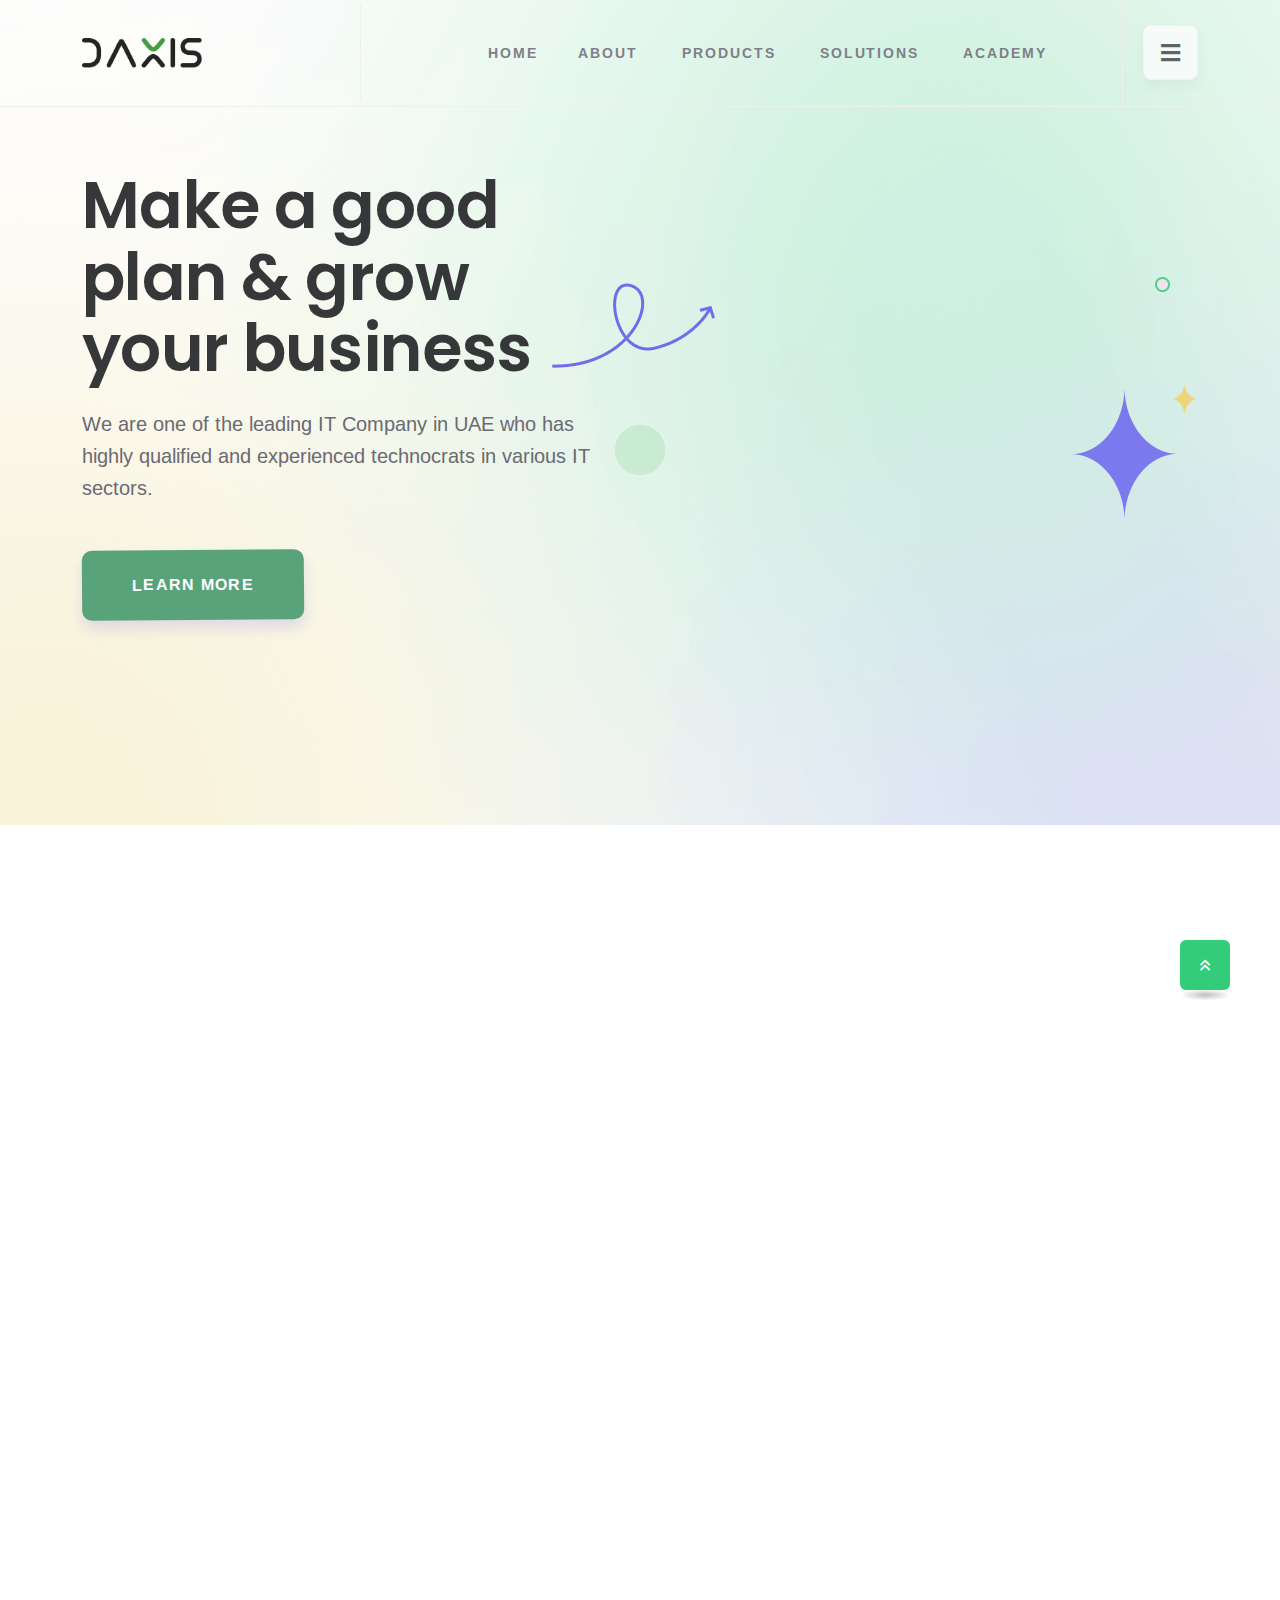
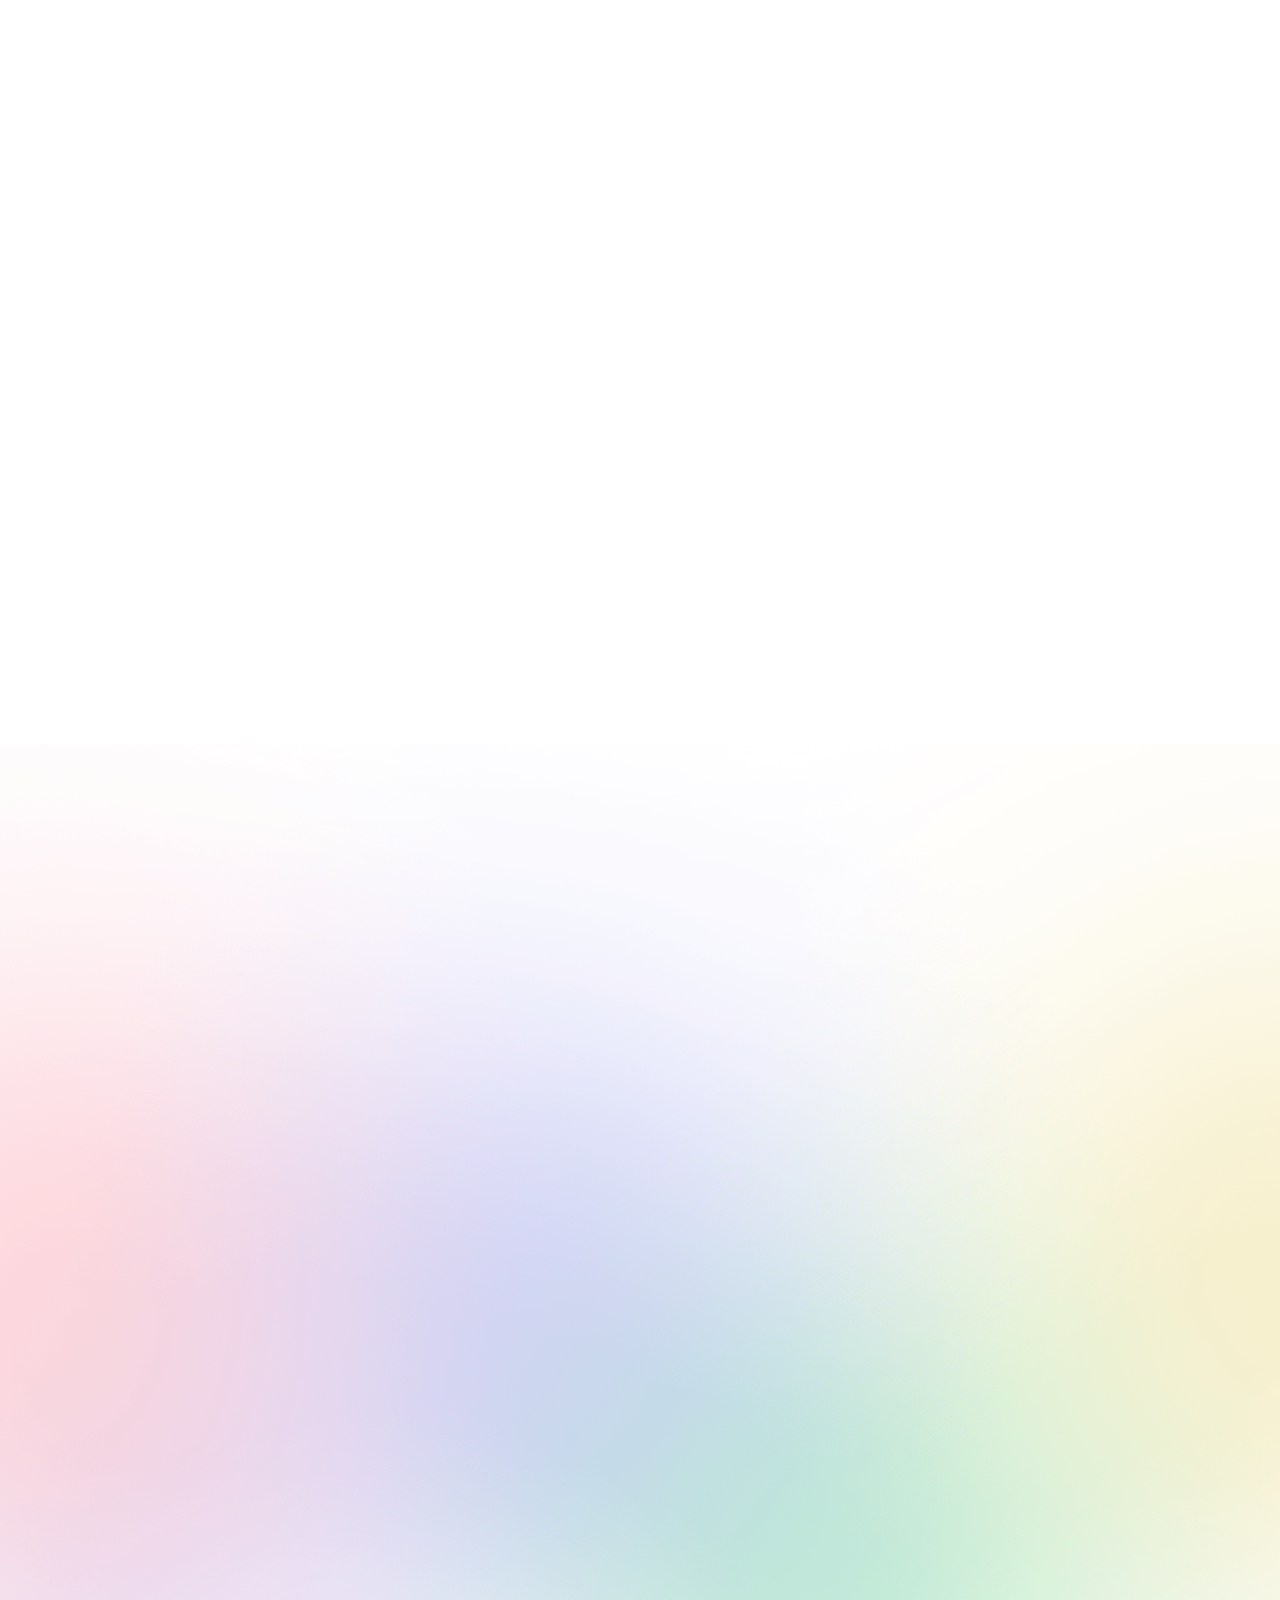
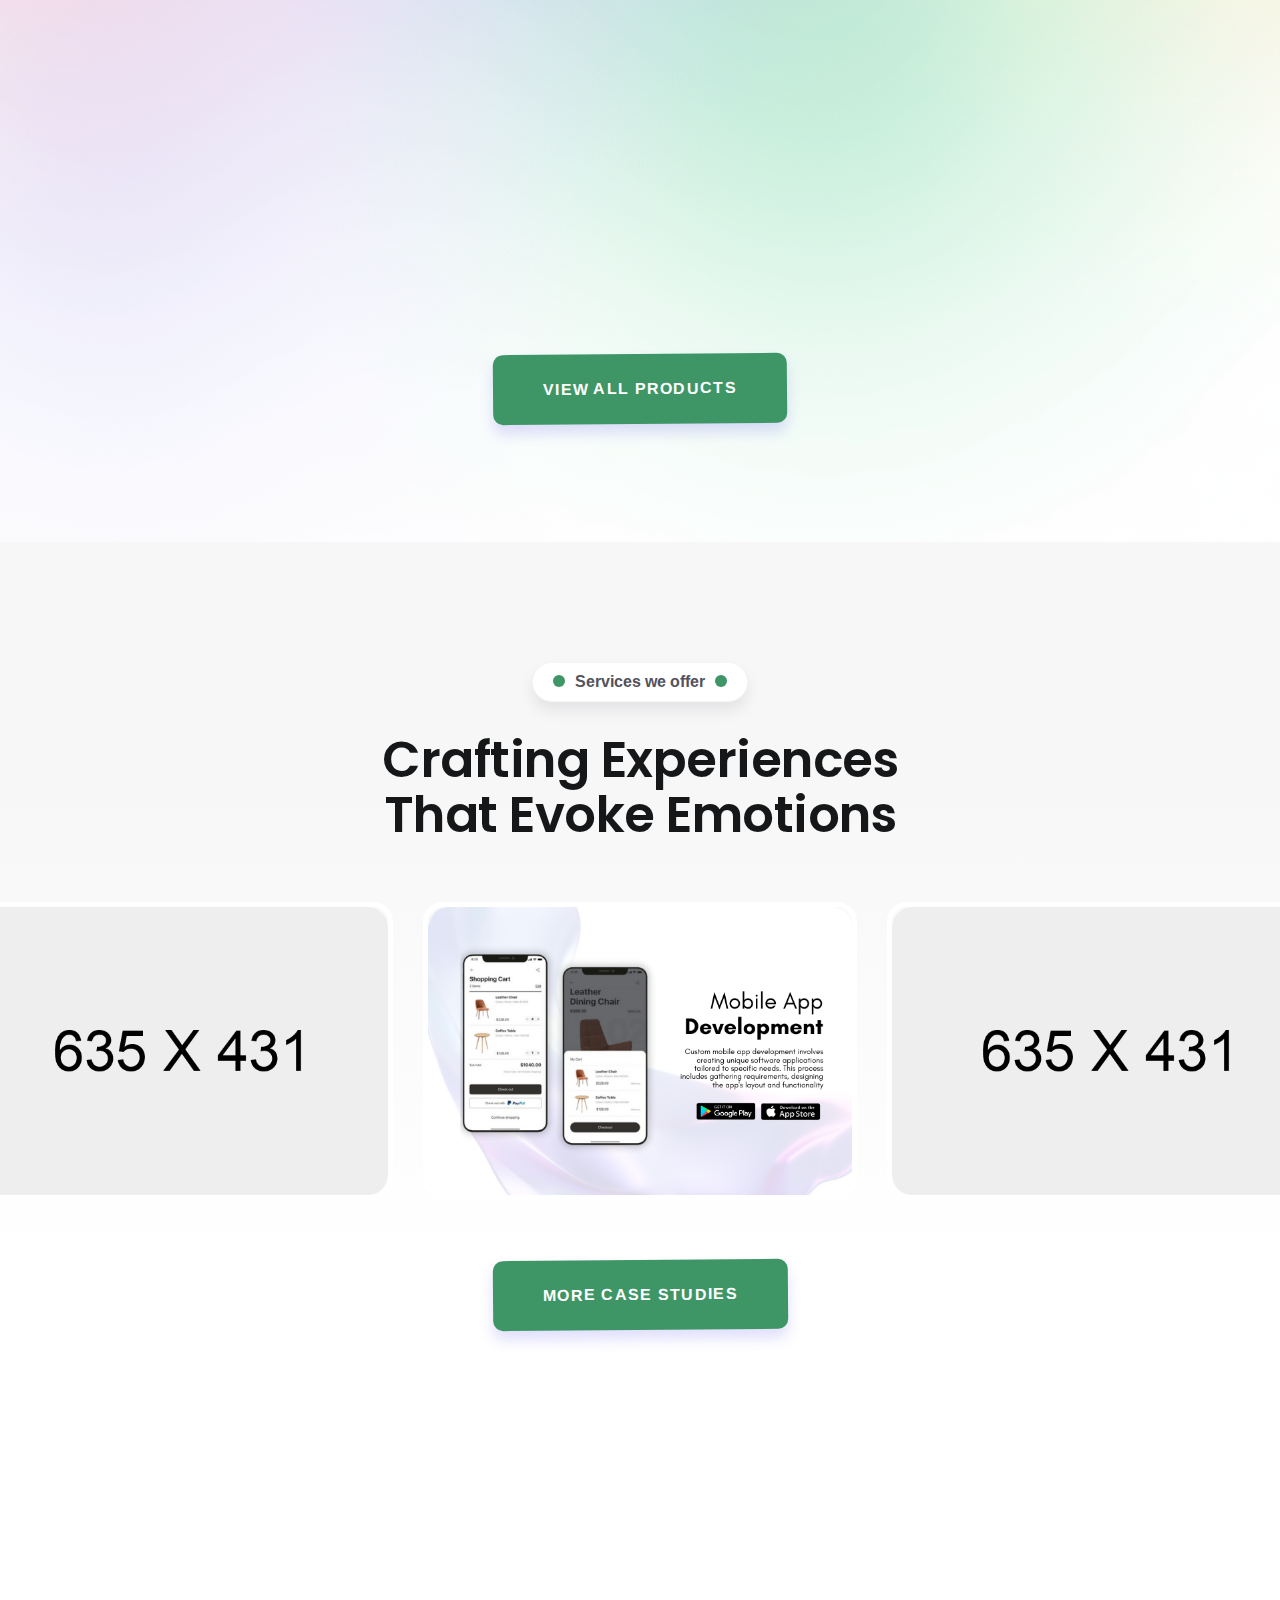
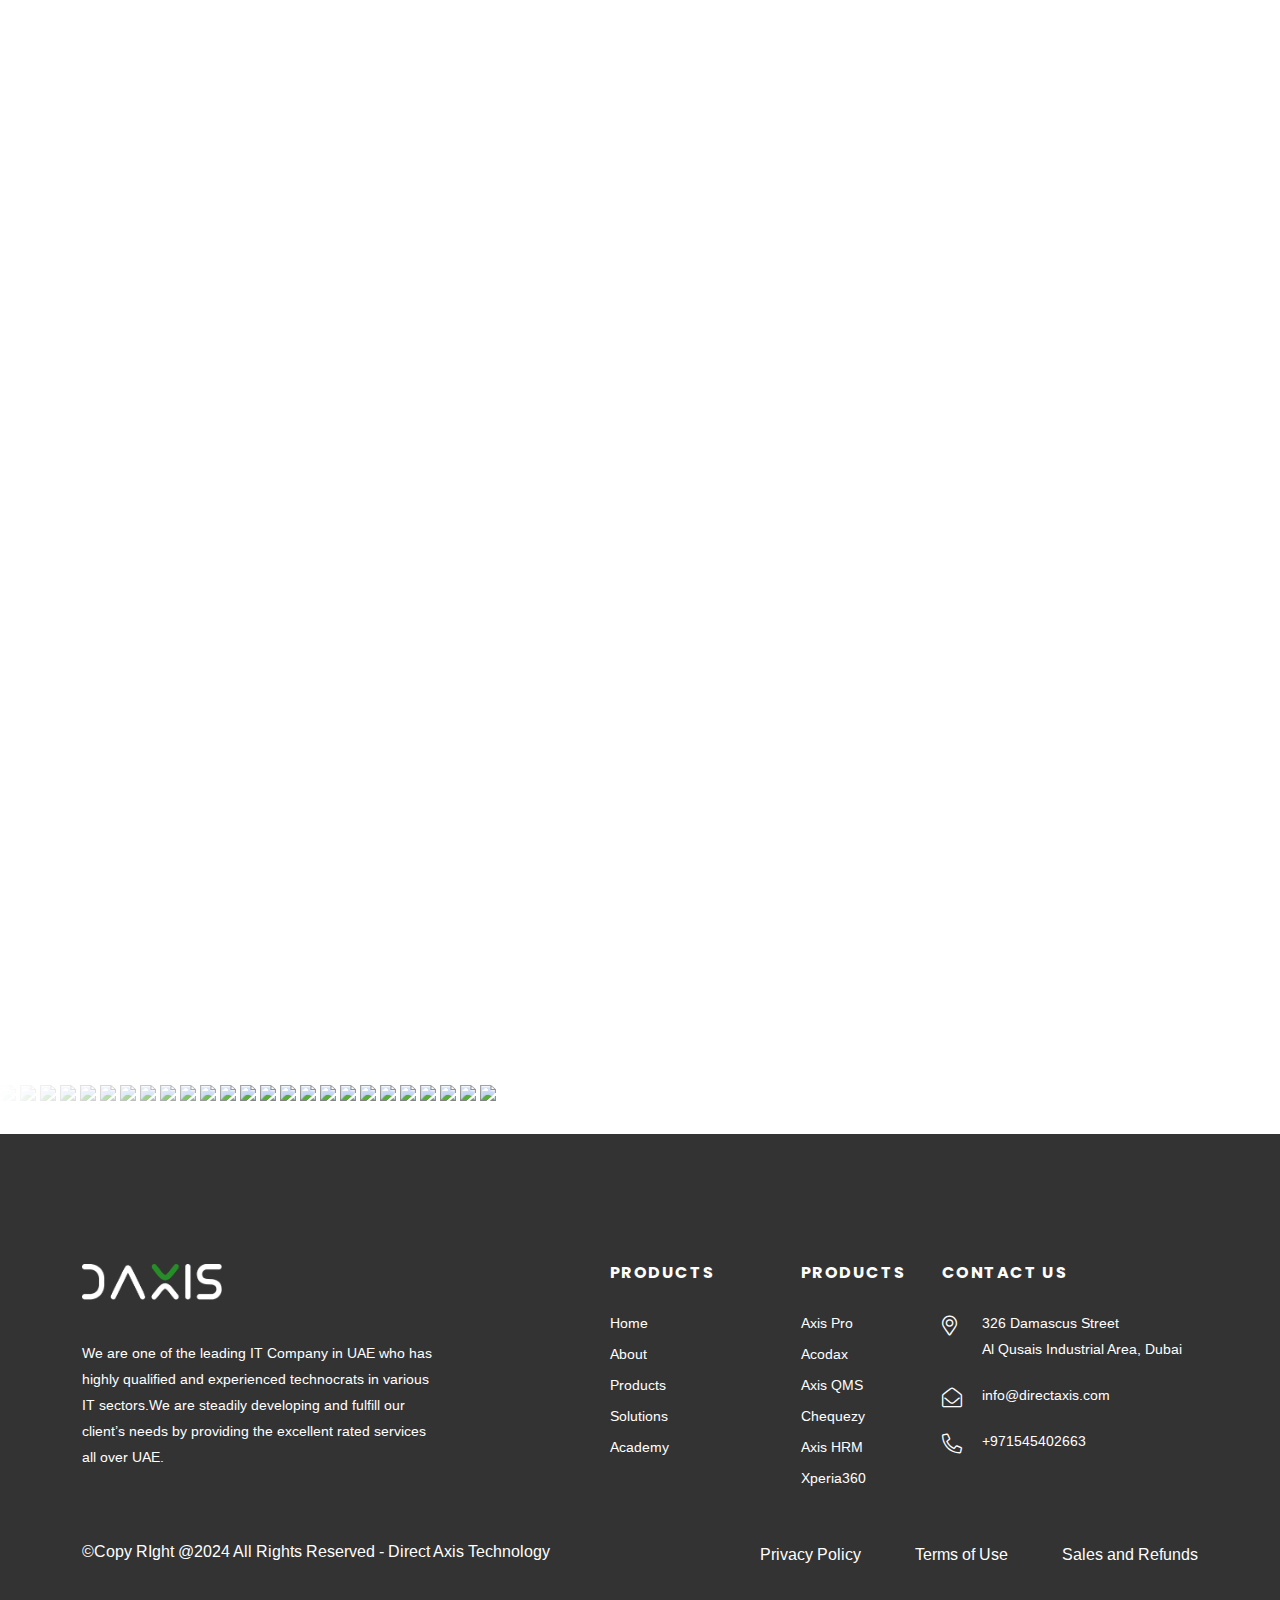
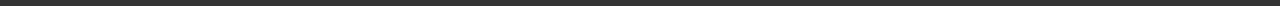
==== commit e969cf5e: "minorchanges" ====
--- a/index.html
+++ b/index.html
@@ -299,7 +299,7 @@
                      <h3 class="cta-big-text"><a href="#">Solve.</a></h3>
                      <!-- <div class="cta-effect-img">
                         <img src="	https://data.themeim.com/html/sixart/assets/img/cta/cta-4.png" alt="">
-                     </div> -->
+                     </div> -->    
                   </div>
                </div>
             </div>
@@ -340,54 +340,37 @@
                      </div> -->
                   </div>
                </div>
-               <div class="col-xl-4 col-lg-4 mb-30 wow tpfadeUp" data-wow-duration=".7s" data-wow-delay=".7s">
-                  <div class="service-item-three active text-center">
+               <div class="col-xl-4 col-lg-4 mb-30 wow tpfadeUp" data-wow-duration=".7s" data-wow-delay=".9s">
+                  <div class="service-item-three text-center">
                      <div class="service-item-three__img">
-                        <img src="assets/img/service/sv-2.gif" alt="" style="height: 140px;">
+                        <img src="assets/img/service/sv-3.gif" alt="" style="height: 140px;">
                      </div>
                      <div class="service-item-three__content">
-                        <h4 class="tp-service-sm-title"><a href="service-details.html">Client Centric Approach</a>
-                        </h4>
-                        <p></p>
-                     </div>
-                     <!-- <div class="service-item-three__button">
-                        <a href="service-details.html">
-                           <span>
+                        <h4 class="tp-service-sm-title"><a href="service-details.html">Robust Security Measures</a>
+                           </h4>    
+                     </div>
+                     <div class="service-item-three__button">
+                           <!-- <span>
                               <svg width="34" height="16" viewBox="0 0 34 16" fill="none"
                                  xmlns="http://www.w3.org/2000/svg">
                                  <path
                                     d="M33.7071 8.70711C34.0976 8.31659 34.0976 7.68342 33.7071 7.2929L27.3431 0.928935C26.9526 0.53841 26.3195 0.53841 25.9289 0.928934C25.5384 1.31946 25.5384 1.95262 25.9289 2.34315L31.5858 8L25.9289 13.6569C25.5384 14.0474 25.5384 14.6805 25.9289 15.0711C26.3195 15.4616 26.9526 15.4616 27.3431 15.0711L33.7071 8.70711ZM-8.74228e-08 9L33 9L33 7L8.74228e-08 7L-8.74228e-08 9Z"
                                     fill="currentColor" />
-                              </svg>
-                           </span>
-                           
+                              </svg>`
+                           </span> -->
                         </a>
-                     </div> -->
-                  </div>
-               </div>
-               <div class="col-xl-4 col-lg-4 mb-30 wow tpfadeUp" data-wow-duration=".7s" data-wow-delay=".9s">
-                  <div class="service-item-three text-center">
+                     </div>
+                  </div>
+               </div>
+               <div class="col-xl-4 col-lg-4 mb-30 wow tpfadeUp" data-wow-duration=".7s" data-wow-delay=".7s">
+                  <div class="service-item-three active text-center">
                      <div class="service-item-three__img">
-                        <img src="assets/img/service/sv-3.gif" alt="" style="height: 140px;">
+                        <img src="assets/img/service/sv-2.gif" alt="" style="height: 140px;">
                      </div>
                      <div class="service-item-three__content">
-                        <h4 class="tp-service-sm-title"><a href="service-details.html">Robust Security Measures</a>
-                           <!-- </h4>
-                        <p>Sixart have got quite a few already made templates for better project management that you can
-                           use now.</p> -->
-                     </div>
-                     <div class="service-item-three__button">
-                        <!-- <a href="service-details.html">
-                           <span>
-                              <svg width="34" height="16" viewBox="0 0 34 16" fill="none"
-                                 xmlns="http://www.w3.org/2000/svg">
-                                 <path
-                                    d="M33.7071 8.70711C34.0976 8.31659 34.0976 7.68342 33.7071 7.2929L27.3431 0.928935C26.9526 0.53841 26.3195 0.53841 25.9289 0.928934C25.5384 1.31946 25.5384 1.95262 25.9289 2.34315L31.5858 8L25.9289 13.6569C25.5384 14.0474 25.5384 14.6805 25.9289 15.0711C26.3195 15.4616 26.9526 15.4616 27.3431 15.0711L33.7071 8.70711ZM-8.74228e-08 9L33 9L33 7L8.74228e-08 7L-8.74228e-08 9Z"
-                                    fill="currentColor" />
-                              </svg>
-                           </span>
-                           Read More
-                        </a> -->
+                        <h4 class="tp-service-sm-title"><a href="service-details.html">Client Centric Approach</a>
+                        </h4>
+                        <p></p>
                      </div>
                   </div>
                </div>
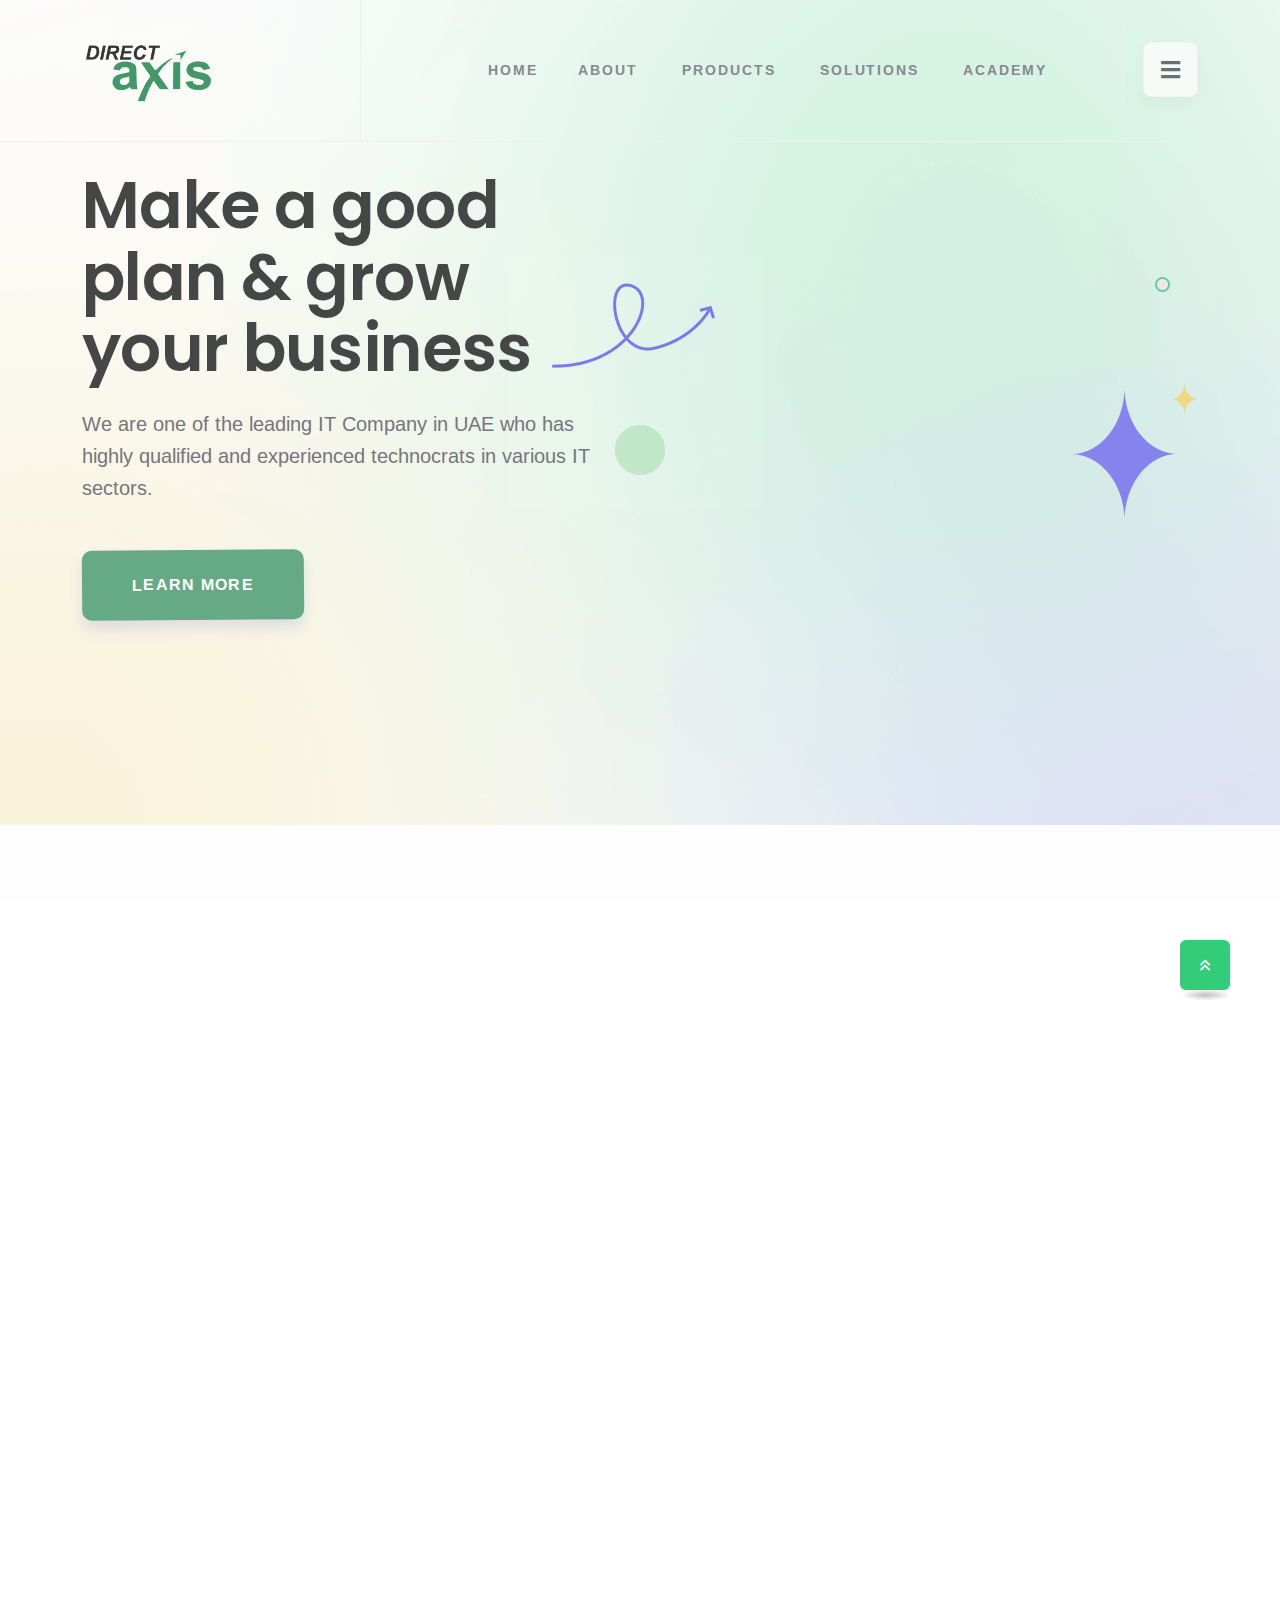
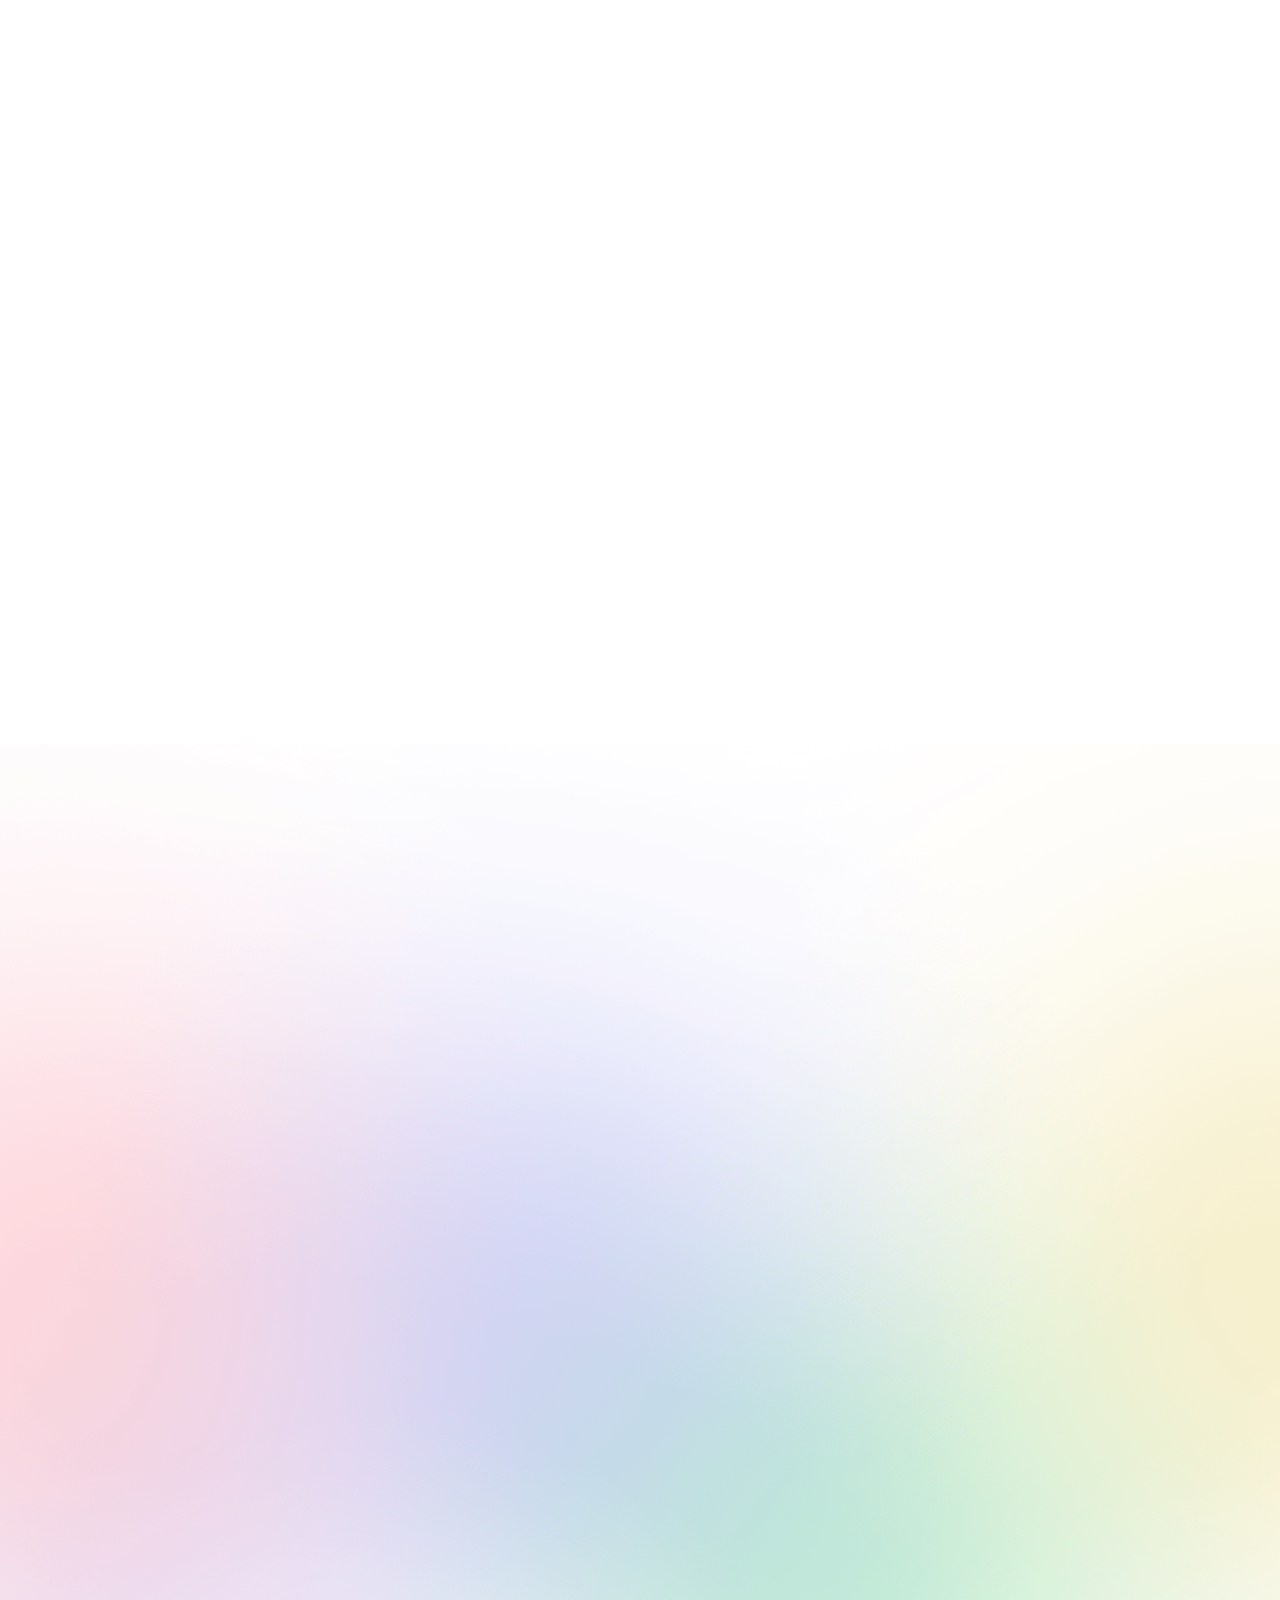
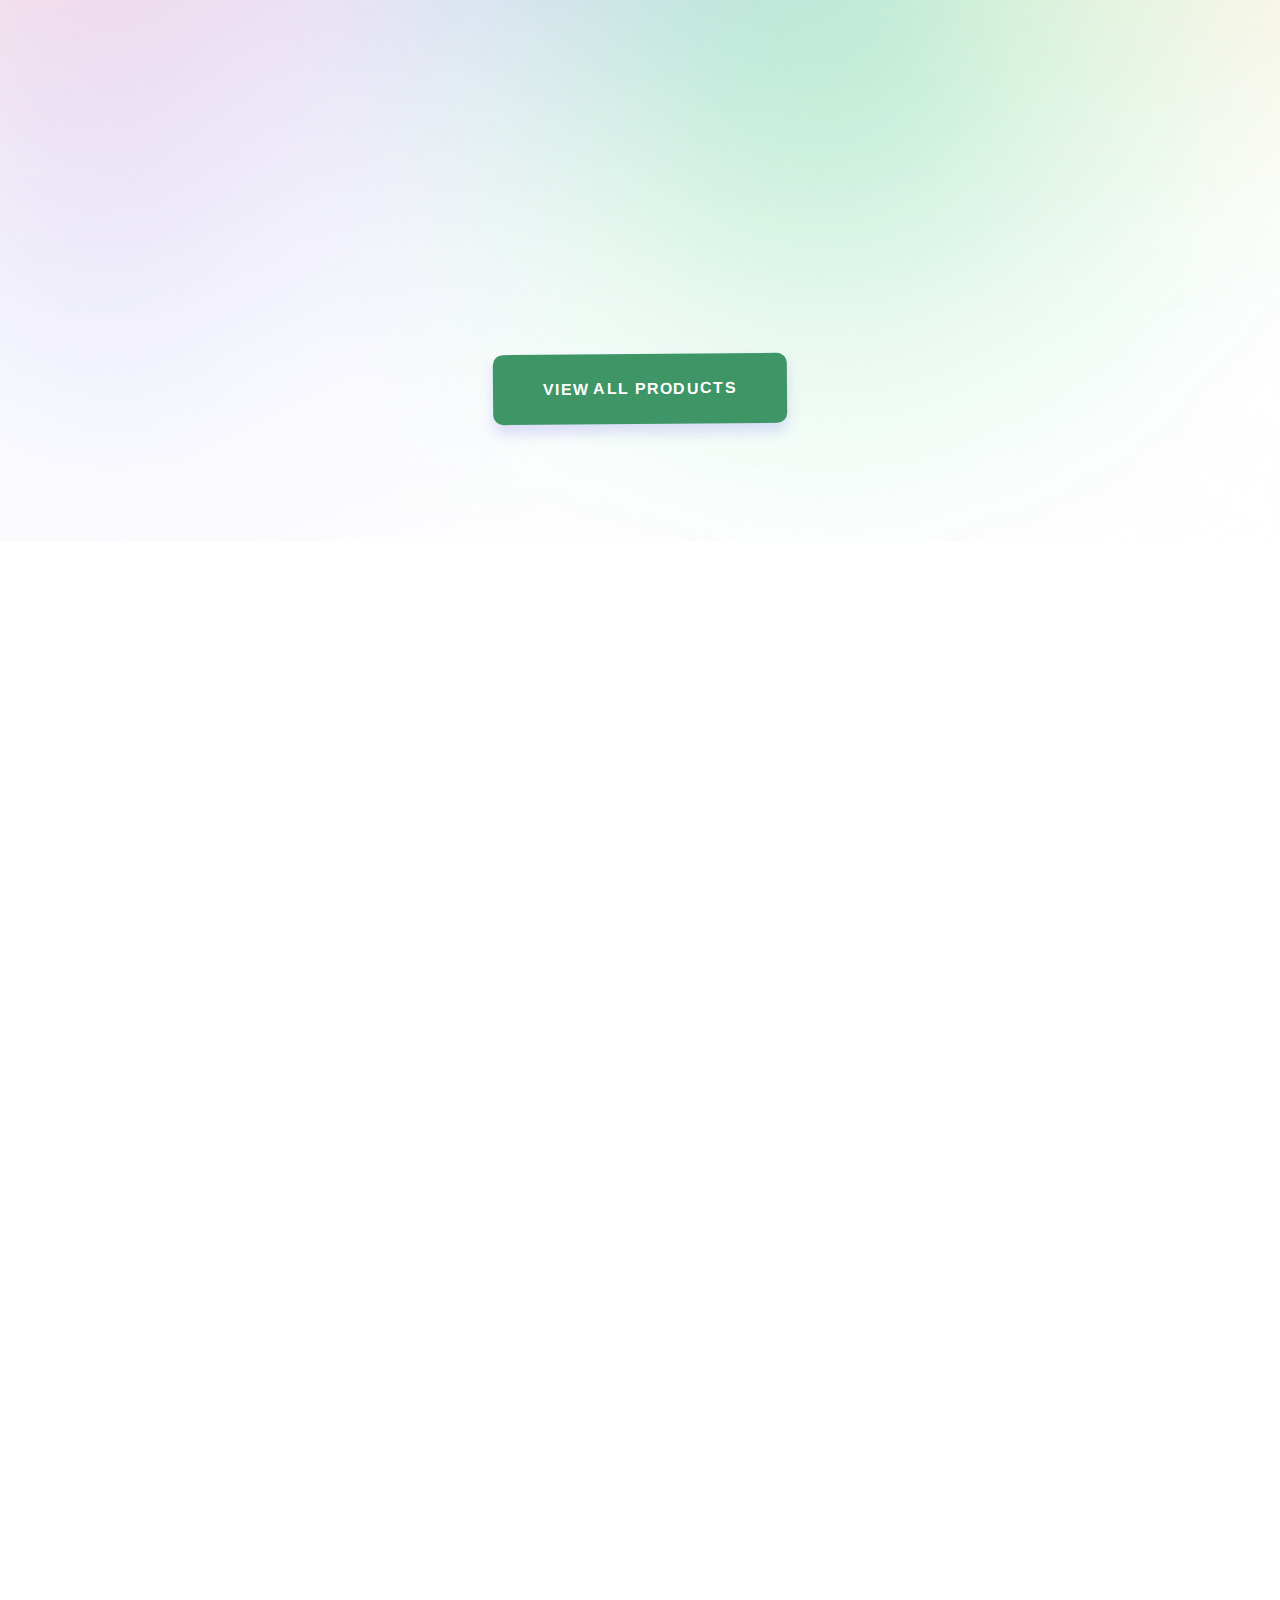
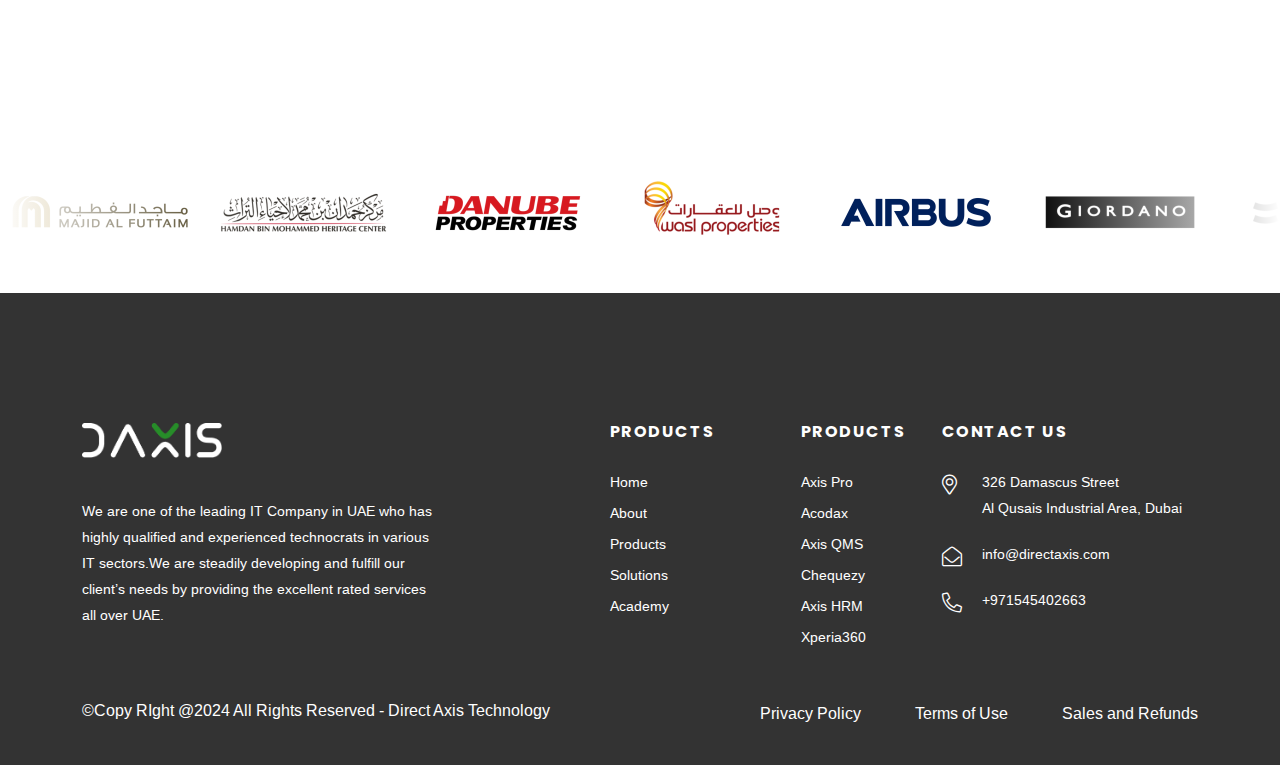
==== commit 3de45321: "changesonsaturday" ====
--- a/index.html
+++ b/index.html
@@ -46,7 +46,7 @@
                <div class="col-xl-3 col-lg-3 col-md-4 col-6 ">
                   <div class="tp-logo tp-logo-border">
                      <a href="index.html">
-                        <img src="assets/img/logo/directAxis.png" alt="">
+                        <img src="assets/img/logo/daxislogo.png" alt="">
                      </a>
                   </div>
                </div>
@@ -59,7 +59,6 @@
                            </li>
                            <li><a href="projects.html">Products</a>
                               <ul class="submenu">
-                                 <li><a href="axis-pro.html">AxisPro</a></li>
                                  <li><a href="axis-qms.html">AxisQMS</a></li>
                                  <li><a href="axis-hrm.html">AxisHRM</a></li>
                                  <li><a href="chequeezy.html">ChequeEazy</a></li>
@@ -396,7 +395,7 @@
                   <div class="tp-case-thumb p-relative fix mb-20">
                      <img src="./assets/img/case/products-axispro.png" alt="">
                      <div class="case-icon">
-                        <a href="case-details.html"><i class="fas fa-arrow-alt-up"></i></a>
+                        <a href="http://www.axisproerp.com"><i class="fas fa-arrow-alt-up"></i></a>
                      </div>
                   </div>
                </div>
@@ -404,7 +403,7 @@
                   <div class="tp-case-thumb p-relative fix mb-20">
                      <img src="./assets/img/case/products-erp.png" alt="">
                      <div class="case-icon">
-                        <a href="case-details.html"><i class="fas fa-arrow-alt-up"></i></a>
+                        <a href="http://www.acodax.com"><i class="fas fa-arrow-alt-up"></i></a>
                      </div>
                   </div>
                </div>
@@ -412,7 +411,7 @@
                   <div class="tp-case-thumb p-relative fix mb-20">
                      <img src="./assets/img/case/products-qms.png" alt="">
                      <div class="case-icon">
-                        <a href="case-details.html"><i class="fas fa-arrow-alt-up"></i></a>
+                        <a href="http://www.axisqms.com"><i class="fas fa-arrow-alt-up"></i></a>
                      </div>
                   </div>
                </div>
@@ -420,7 +419,7 @@
                   <div class="tp-case-thumb p-relative fix mb-20">
                      <img src="./assets/img/case/products-hrm.png" alt="">
                      <div class="case-icon">
-                        <a href="case-details.html"><i class="fas fa-arrow-alt-up"></i></a>
+                        <a href="http://www.axishrm.com"><i class="fas fa-arrow-alt-up"></i></a>
                      </div>
                   </div>
                </div>
@@ -435,67 +434,58 @@
          </div>
       </div>
       <!-- tp-case-area-end -->
-      <div class="tp-case-area case-grident-bg pt-120 pb-120 fix">
+      <!-- <div class="tp-case-area case-grident-bg pt-120 pb-120 fix">
          <div class="container-fluid">
             <div class="row g-0 justify-content-center">
                <div class="col-xl-6">
                   <div class="tp-case-title-box mb-60 text-center">
                      <h3 class="tp-section-subtitle">Services we offer</h3>
-                     <h3 class="tp-section-title-sm">Crafting Experiences  <br> That Evoke Emotions</h3>
-                  </div>
-               </div>
-            </div>
-            <div class="tp-case-wrapper">
-               <div class="tp-case-active">
-                  <div class="tp-case-item text-center p-relative">
-                     <div class="tp-case-item__thumb fix">
-                        <a href="case-details.html"><img src="assets/img/case/case-3-1.jpg" alt=""></a>
-                     </div>
-                     <div class="tp-circle-text">
-                        <a href="case-details.html">Case <br> Studies</a>
-                     </div>
-                  </div>
-                  <div class="tp-case-item text-center p-relative">
-                     <div class="tp-case-item__thumb fix">
-                        <a href="case-details.html"><img src="assets/img/case/services-mobile.png" alt=""></a>
-                     </div>
-                     <div class="tp-circle-text">
-                        <a href="case-details.html">Case <br> Studies</a>
-                     </div>
-                  </div>
-                  <div class="tp-case-item text-center p-relative">
-                     <div class="tp-case-item__thumb fix">
-                        <a href="case-details.html"><img src="assets/img/case/case-3-3.jpg" alt=""></a>
-                     </div>
-                     <div class="tp-circle-text">
-                        <a href="case-details.html">Case <br> Studies</a>
-                     </div>
-                  </div>
-                  <!-- <div class="tp-case-item text-center p-relative">
-                     <div class="tp-case-item__thumb fix">
-                        <a href="case-details.html"><img src="assets/img/case/case-3-4.jpg" alt=""></a>
-                     </div>
-                     <div class="tp-circle-text">
-                        <a href="case-details.html">Case <br> Studies</a>
-                     </div>
-                  </div>
-                  <div class="tp-case-item text-center p-relative">
-                     <div class="tp-case-item__thumb fix">
-                        <a href="case-details.html"><img src="assets/img/case/case-3-2.jpg" alt=""></a>
-                     </div>
-                     <div class="tp-circle-text">
-                        <a href="case-details.html">Case <br> Studies</a>
-                     </div>
-                  </div> -->
-               </div>
-            </div>
-            <div class="row">
-               <div class="case-button mt-30 text-center">
-                  <a class="tp-btn" href="case-studies.html">more Case Studies</a>
-               </div>
-            </div>
-         </div>
-      </div>
+                     <h3 class="tp-section-title-sm">Crafting Experiences  <br> That Evoke Emotions</h3><br>
+                  </div>
+               </div>
+            </div>
+            <div class="container">
+            
+               <div class="row ">
+                  <div class="col-xl-5 col-lg-6  wow tpfadeLeft" data-wow-duration=".7s" data-wow-delay=".5s">
+                     <div class="ab-inner-content">
+                        <h4 class="ab-title-xs mb-25">Sixart do Design, Code, <br> Develop and Branding</h4>
+                        <p class="text-justify">Direct Axis Technology is one of the leading IT Company in UAE who has
+                           highly qualified and
+                           experienced technocrats in various IT sectors. <br><br>We are steadily developing and fulfill
+                           our client’s
+                           needs by providing the excellent rated services all over UAE. From the last few years we have
+                           enhanced
+                           our services throughout GCC, More than 2500 satisfied customers are our strength to achieve more
+                           goals
+                           In the various IT Sector.We are into the creation of next generation technology solutions to
+                           meet the very specific requirement that you have. And we are aware that every project is unique.
+                           Hence we give more importance specifically to the customer’s requirements. </p>
+                        <div class="tp-inner-list">
+                           <ul>
+                              <li><i class="far fa-check"></i> FRONTEND 90%</li>
+                              <li><i class="far fa-check"></i> Web Development 95%</li>
+                              <li><i class="far fa-check"></i> Ui\Ux design 90%</li>
+                              <li><i class="far fa-check"></i> Branding Design 80%</li>
+                           </ul>
+                        </div>
+                     </div>
+                  </div>
+                  <div class="col-xl-7 col-lg-6 wow tpfadeRight" data-wow-duration=".7s" data-wow-delay=".8s">
+                     <div class="tp-img-inner text-end">
+                        <div class="row gx-3">
+                           <div class="col-xl-14 col-lg-12 col-md-14 col-14">
+                              <div class="ab-inner-img">
+                                 <img src="https://data.themeim.com/html/sixart/assets/img/about/ab-inner-1.jpg" alt="">
+                              </div>
+                           </div>
+                        </div>
+                     </div>
+                  </div>
+               </div>
+            </div>
+         </div>
+      </div> -->
 
       <div class="tp-counter-area pb-90 pt-120">
          <div class="container">
@@ -670,31 +660,34 @@
       </div> -->
       <div class="logos">
          <div class="logo_items">
-            <img src="https://navneetdwivedi.github.io/Logo_Slider/logo.png">
-            <img src="https://navneetdwivedi.github.io/Logo_Slider/logo.png">
-            <img src="https://navneetdwivedi.github.io/Logo_Slider/logo.png">
-            <img src="https://navneetdwivedi.github.io/Logo_Slider/logo.png">
-            <img src="https://navneetdwivedi.github.io/Logo_Slider/logo.png">
-            <img src="https://navneetdwivedi.github.io/Logo_Slider/logo.png">
-            <img src="https://navneetdwivedi.github.io/Logo_Slider/logo.png">
-            <img src="https://navneetdwivedi.github.io/Logo_Slider/logo.png">
-            <img src="https://navneetdwivedi.github.io/Logo_Slider/logo.png">
-            <img src="https://navneetdwivedi.github.io/Logo_Slider/logo.png">
-            <img src="https://navneetdwivedi.github.io/Logo_Slider/logo.png">
-            <img src="https://navneetdwivedi.github.io/Logo_Slider/logo.png">
-            <img src="https://navneetdwivedi.github.io/Logo_Slider/logo.png">
-            <img src="https://navneetdwivedi.github.io/Logo_Slider/logo.png">
-            <img src="https://navneetdwivedi.github.io/Logo_Slider/logo.png">
-            <img src="https://navneetdwivedi.github.io/Logo_Slider/logo.png">
-            <img src="https://navneetdwivedi.github.io/Logo_Slider/logo.png">
-            <img src="https://navneetdwivedi.github.io/Logo_Slider/logo.png">
-            <img src="https://navneetdwivedi.github.io/Logo_Slider/logo.png">
-            <img src="https://navneetdwivedi.github.io/Logo_Slider/logo.png">
-            <img src="https://navneetdwivedi.github.io/Logo_Slider/logo.png">
-            <img src="https://navneetdwivedi.github.io/Logo_Slider/logo.png">
-            <img src="https://navneetdwivedi.github.io/Logo_Slider/logo.png">
-            <img src="https://navneetdwivedi.github.io/Logo_Slider/logo.png">
-            <img src="https://navneetdwivedi.github.io/Logo_Slider/logo.png">
+            <img src="./assets/img/clients/1.png">
+            <img src="./assets/img/clients/2.png">
+            <img src="./assets/img/clients/3.png">
+            <img src="./assets/img/clients/4.png">
+            <img src="./assets/img/clients/5.png">
+            <img src="./assets/img/clients/6.png">
+            <img src="./assets/img/clients/7.png">
+            <img src="./assets/img/clients/8.png">
+            <img src="./assets/img/clients/9.png">
+            <img src="./assets/img/clients/10.png">
+            <img src="./assets/img/clients/11.png">
+            <img src="./assets/img/clients/12.png">
+            <img src="./assets/img/clients/13.png">
+            <img src="./assets/img/clients/14.png">
+            <img src="./assets/img/clients/15.png">
+            <img src="./assets/img/clients/16.png">
+            <img src="./assets/img/clients/17.png">
+            <img src="./assets/img/clients/18.png">
+            <img src="./assets/img/clients/19.png">
+            <img src="./assets/img/clients/20.png">
+            <img src="./assets/img/clients/21.png">
+            <img src="./assets/img/clients/22.png">
+            <img src="./assets/img/clients/23.png">
+            <img src="./assets/img/clients/24.png">
+            <img src="./assets/img/clients/25.png">
+            <img src="./assets/img/clients/26.png">
+            <img src="./assets/img/clients/27.png">
+            
 
          </div>
       </div>
--- a/assets/css/style.css
+++ b/assets/css/style.css
@@ -2134,7 +2134,7 @@
 }
 
 .tp-logo img {
-  width: 120px;
+  width: 133px;
 }
 
 .tp-main-menu ul {
@@ -3662,7 +3662,7 @@
   font-weight: 600;
   font-size: 65px;
   color: transparent;
-  -webkit-text-stroke: 1px #000;
+  -webkit-text-stroke: 1px #000000;
   display: inline-block;
   position: relative;
 }
@@ -3671,7 +3671,7 @@
   width: 45px;
   height: 45px;
   border-radius: 50%;
-  background-color: #A59FFB;
+  background-color: #ffffff;
   z-index: -1;
   position: absolute;
   top: 10px;
@@ -6446,6 +6446,17 @@
   -webkit-text-stroke: 1px #000;
   color: transparent;
   transition: 0.4s;
+
+}
+.cta-small-text {
+  font-weight: 600;
+  font-size: 80px;
+  letter-spacing: -0.02em;
+  margin-bottom: 0;
+  -webkit-text-stroke: 1px #000;
+  color: transparent;
+  transition: 0.4s;
+
 }
 @media only screen and (min-width: 992px) and (max-width: 1199px) {
   .cta-big-text {
@@ -6468,7 +6479,27 @@
     font-size: 55px;
   }
 }
-
+@media only screen and (min-width: 992px) and (max-width: 1199px) {
+  .cta-small-text {
+    font-size: 50px;
+  }
+}
+@media only screen and (min-width: 768px) and (max-width: 991px) {
+  .cta-small-text {
+    font-size: 40px;
+  }
+}
+@media (max-width: 767px) {
+  .cta-small-text {
+    font-size: 45px;
+    margin-bottom: 30px;
+  }
+}
+@media only screen and (min-width: 576px) and (max-width: 767px) {
+  .cta-small-text {
+    font-size: 30px;
+  }
+}
 .cta-effect-img {
   position: absolute;
   bottom: 80px;
@@ -6495,6 +6526,10 @@
 }
 
 .cta-item:hover .cta-big-text {
+  -webkit-text-stroke: 1px transparent;
+  color: var(--tp-common-black);
+}
+.cta-item:hover .cta-small-text {
   -webkit-text-stroke: 1px transparent;
   color: var(--tp-common-black);
 }
--- a/assets/css/custom.css
+++ b/assets/css/custom.css
@@ -3,7 +3,7 @@
       transform: translateX(0);
     }
     to {
-      transform: translateX(-100%);
+      transform: translateX(-80%);
     }
   }
   
@@ -35,7 +35,7 @@
   
   .logo_items {
     display: inline-block;
-    animation: 35s slides infinite linear;
+    animation: 30s slides infinite linear;
   }
   
   .logos:hover .logo_items {
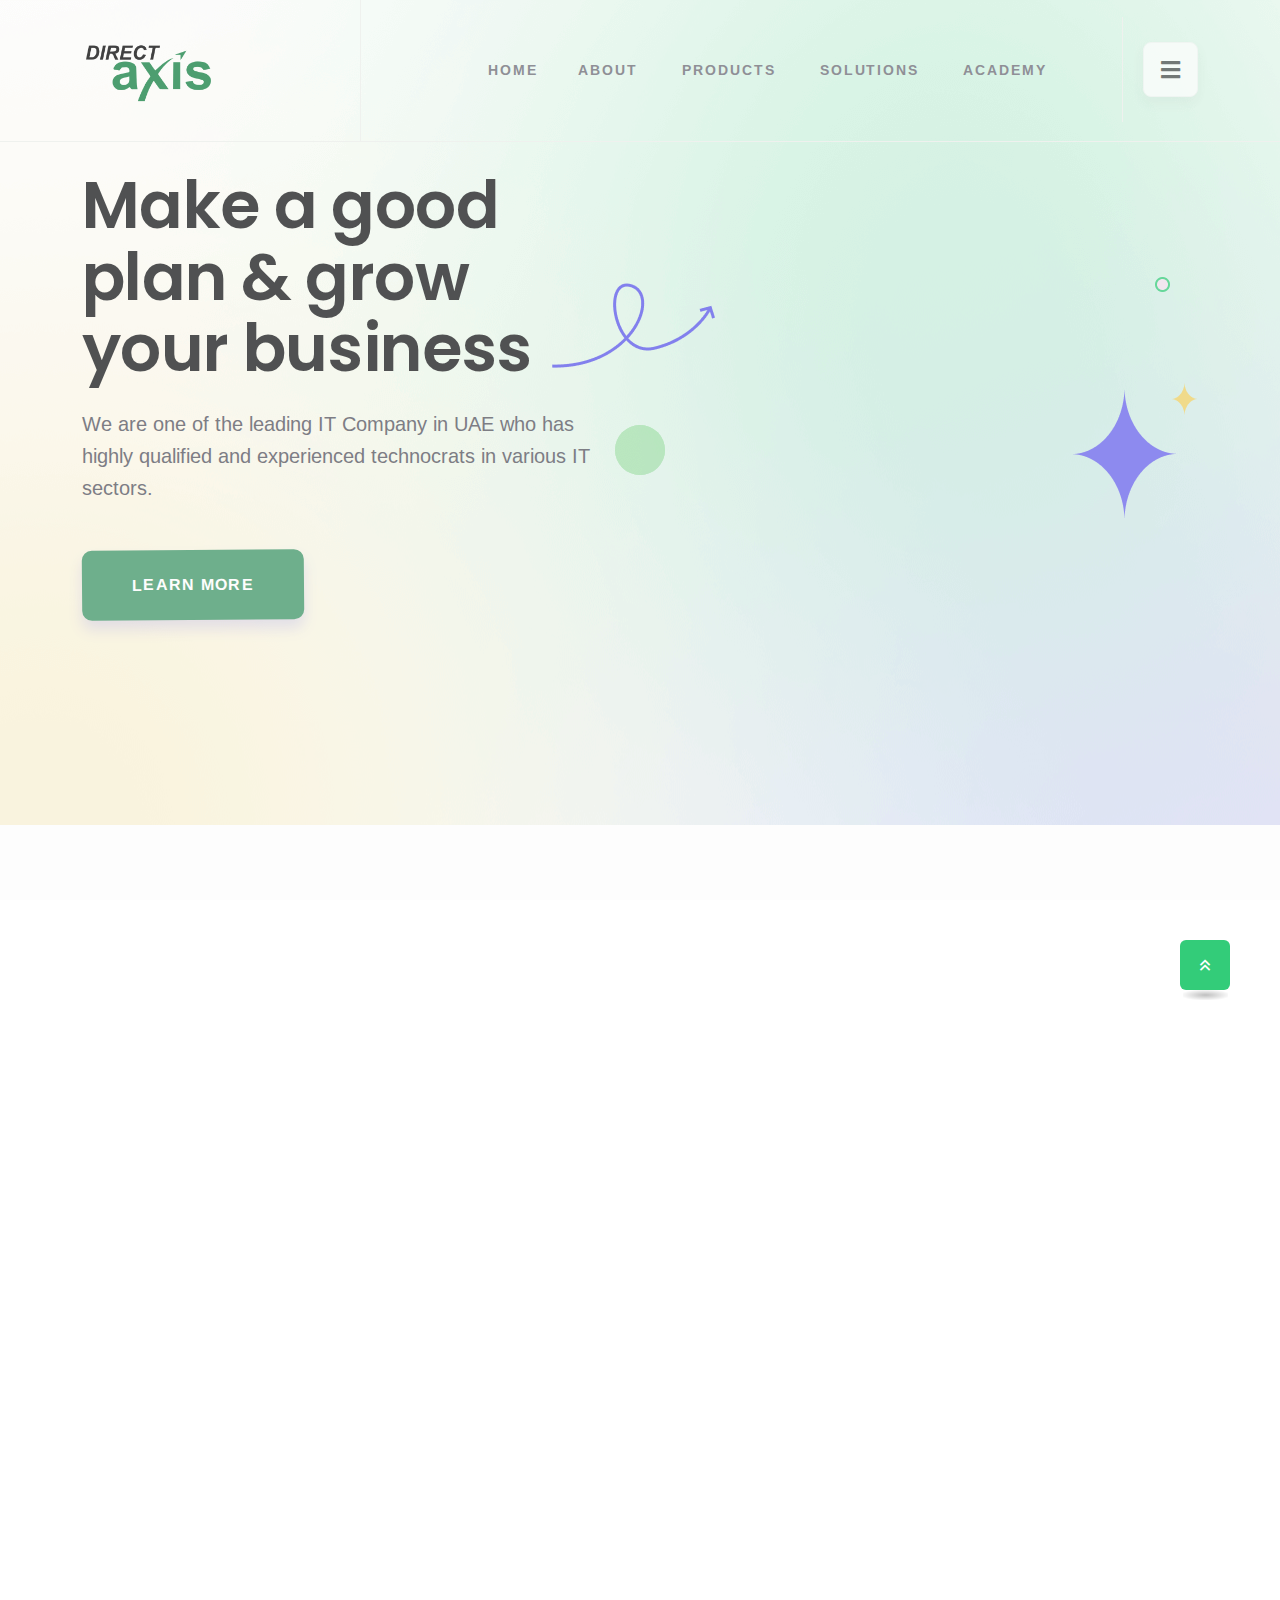
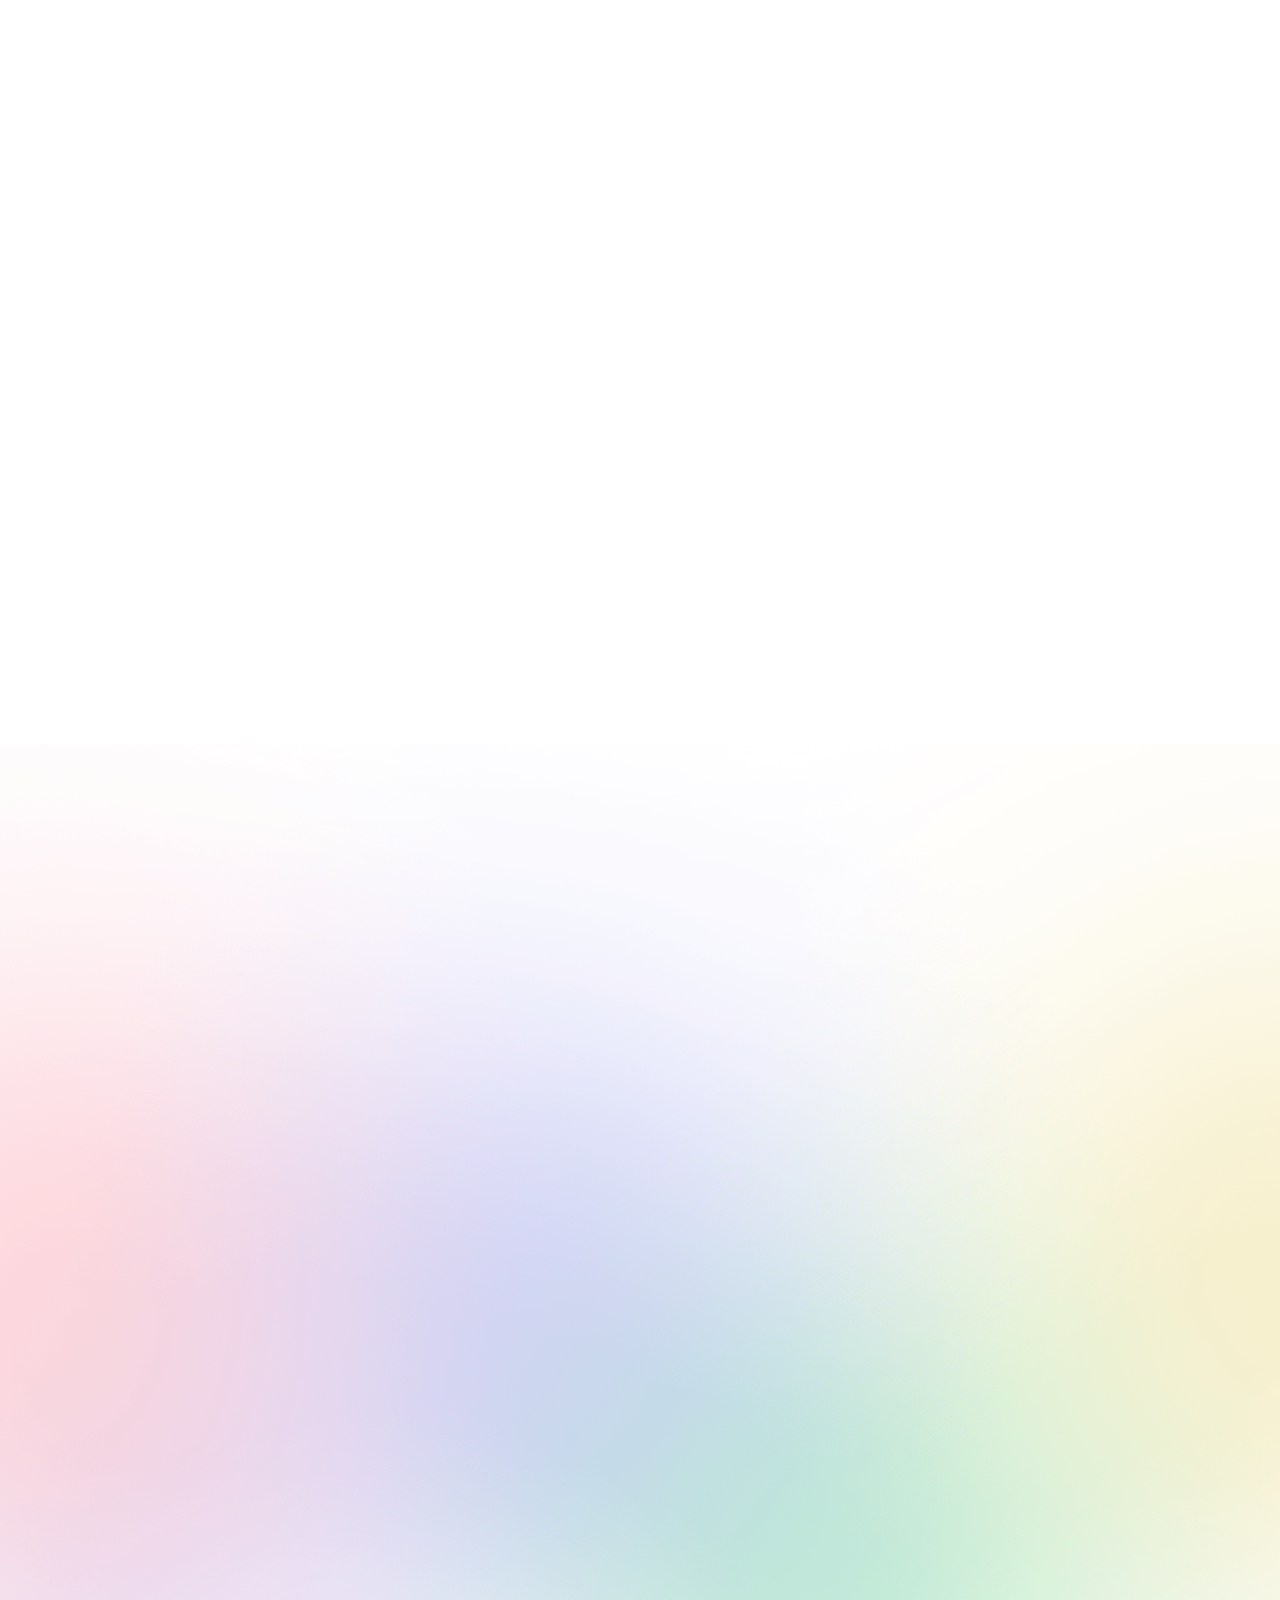
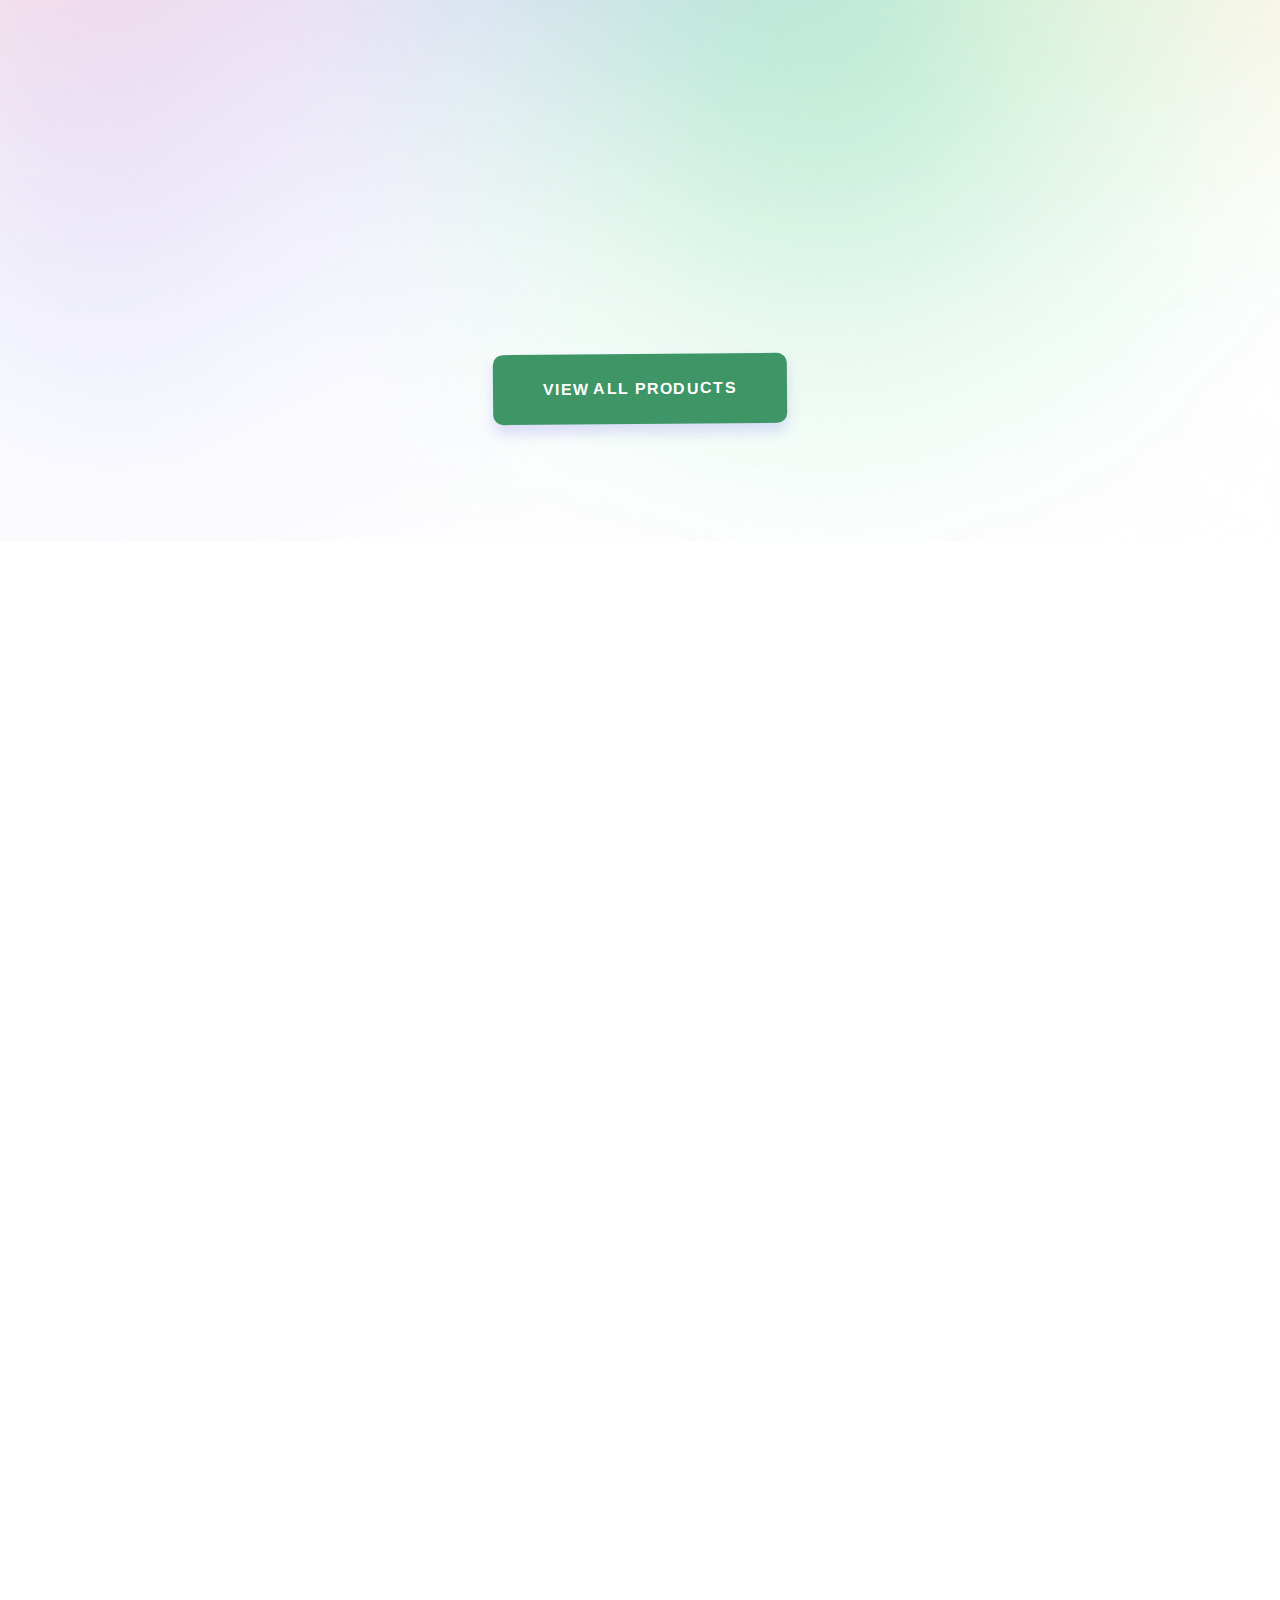
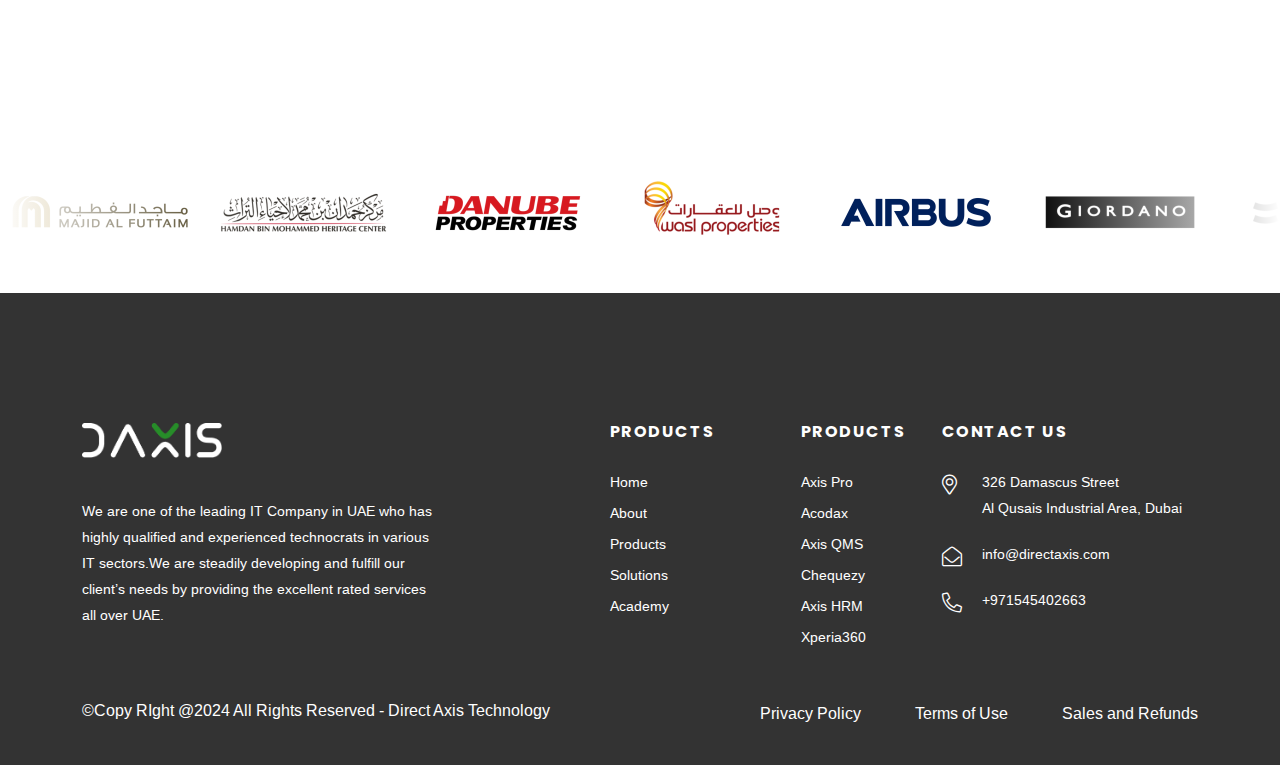
==== commit 4fd928ff: "changesonsaturdayonindex" ====
--- a/index.html
+++ b/index.html
@@ -258,7 +258,7 @@
       <!-- tp-about-area-end -->
 
       <!-- tp-cta-area-start -->
-      <div class="tp-cta-area cta-space-three pt-80 pb-80">
+      <div class="tp-cta-area cta-space-three pt-80 pb-80 text-center">
          <div class="container">
             <!-- <div class="cta-space wow tpfadeUp" data-wow-duration=".7s" data-wow-delay=".3s">
                 <div class="row">
@@ -279,7 +279,7 @@
             <div class="row">
                <div class="col-xl-4 col-lg-4 col-md-4 col-sm-4">
                   <div class="cta-item p-relative wow tpfadeUp" data-wow-duration=".7s" data-wow-delay=".5s">
-                     <h3 class="cta-big-text"><a href="#">Think.</a></h3>
+                     <h3 class="cta-big-text"><a href="#">Think</a></h3>
                      <!-- <div class="cta-effect-img">
                         <img src="https://data.themeim.com/html/sixart/assets/img/cta/cta-2.png" alt="">
                      </div> -->
@@ -287,7 +287,7 @@
                </div>
                <div class="col-xl-4 col-lg-4 col-md-4 col-sm-4">
                   <div class="cta-item p-relative wow tpfadeUp" data-wow-duration=".7s" data-wow-delay=".7s">
-                     <h3 class="cta-big-text"><a href="#">Make.</a></h3>
+                     <h3 class="cta-big-text"><a href="#">Make</a></h3>
                      <!-- <div class="cta-effect-img">
                         <img src="	https://data.themeim.com/html/sixart/assets/img/cta/cta-3.png" alt="">
                      </div> -->
@@ -295,7 +295,7 @@
                </div>
                <div class="col-xl-4 col-lg-4 col-md-4 col-sm-4">
                   <div class="cta-item p-relative wow tpfadeUp" data-wow-duration=".7s" data-wow-delay=".9s">
-                     <h3 class="cta-big-text"><a href="#">Solve.</a></h3>
+                     <h3 class="cta-big-text"><a href="#">Solve</a></h3>
                      <!-- <div class="cta-effect-img">
                         <img src="	https://data.themeim.com/html/sixart/assets/img/cta/cta-4.png" alt="">
                      </div> -->    
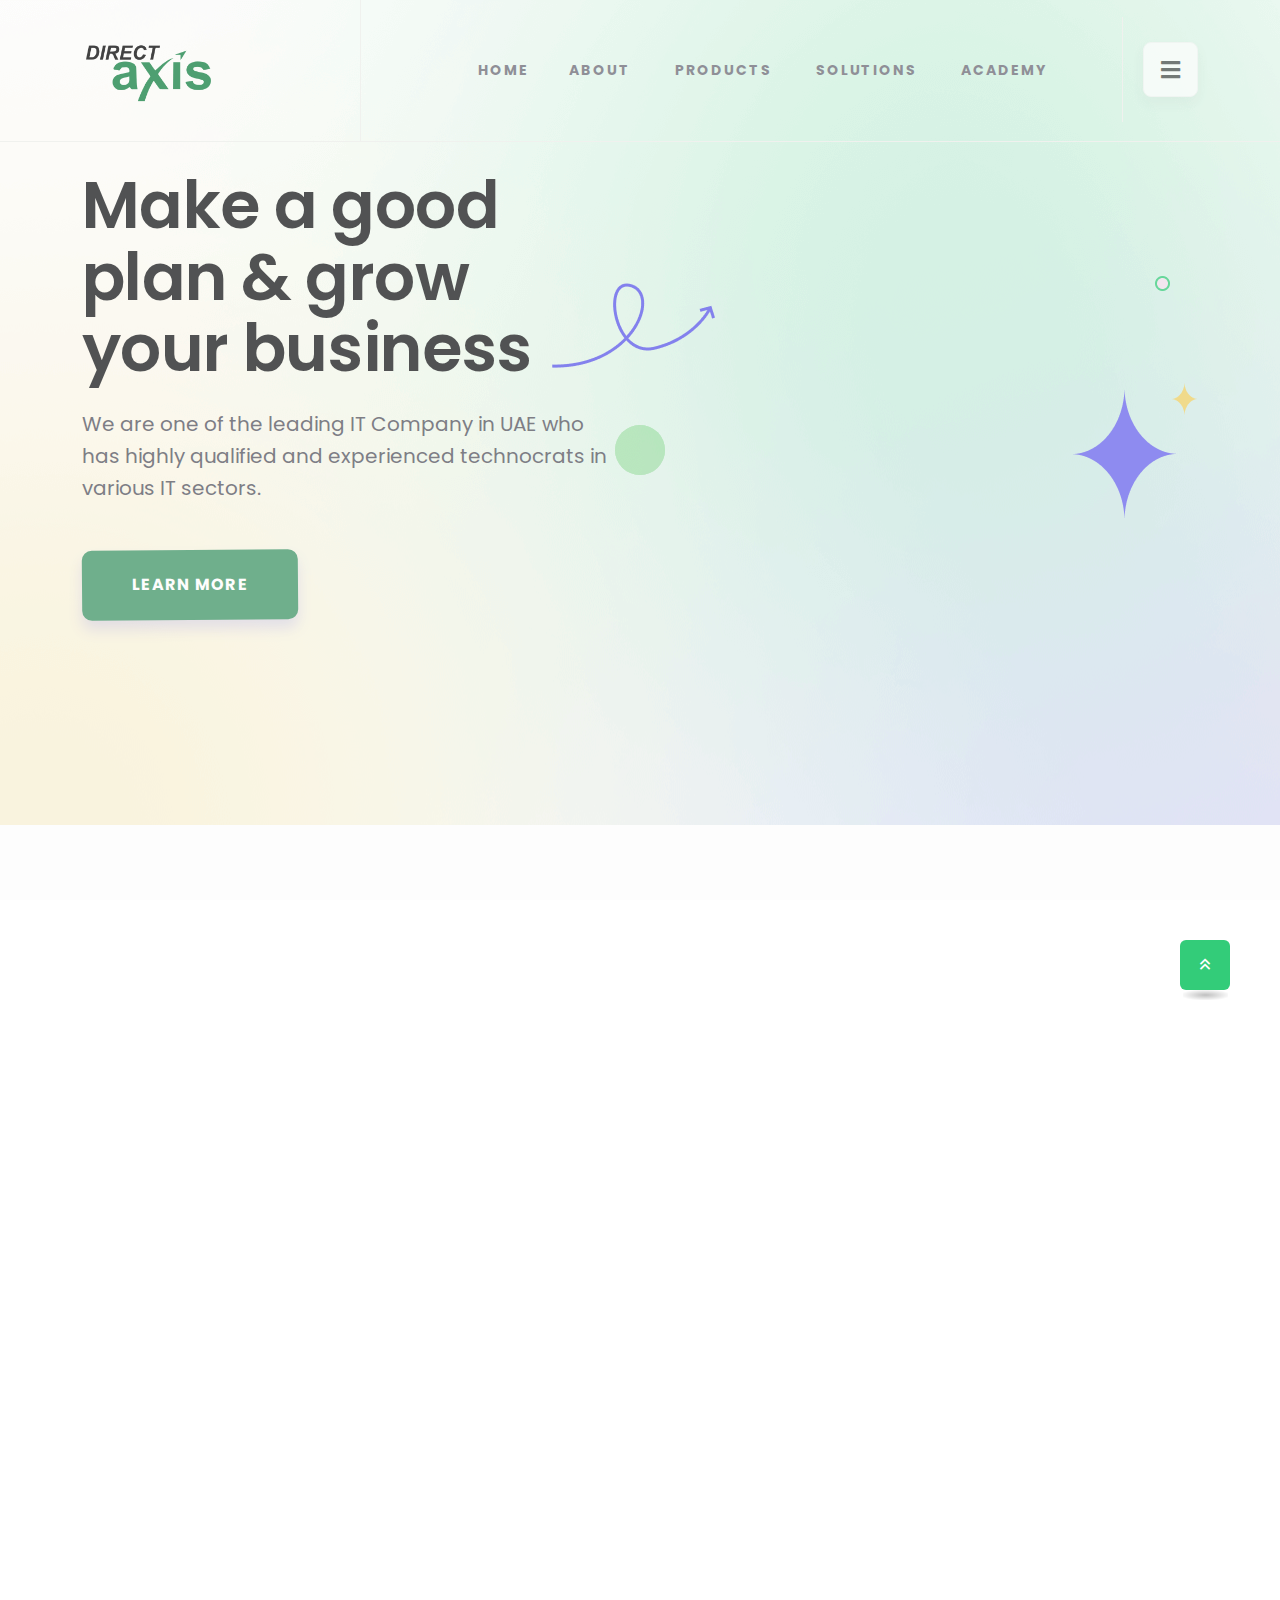
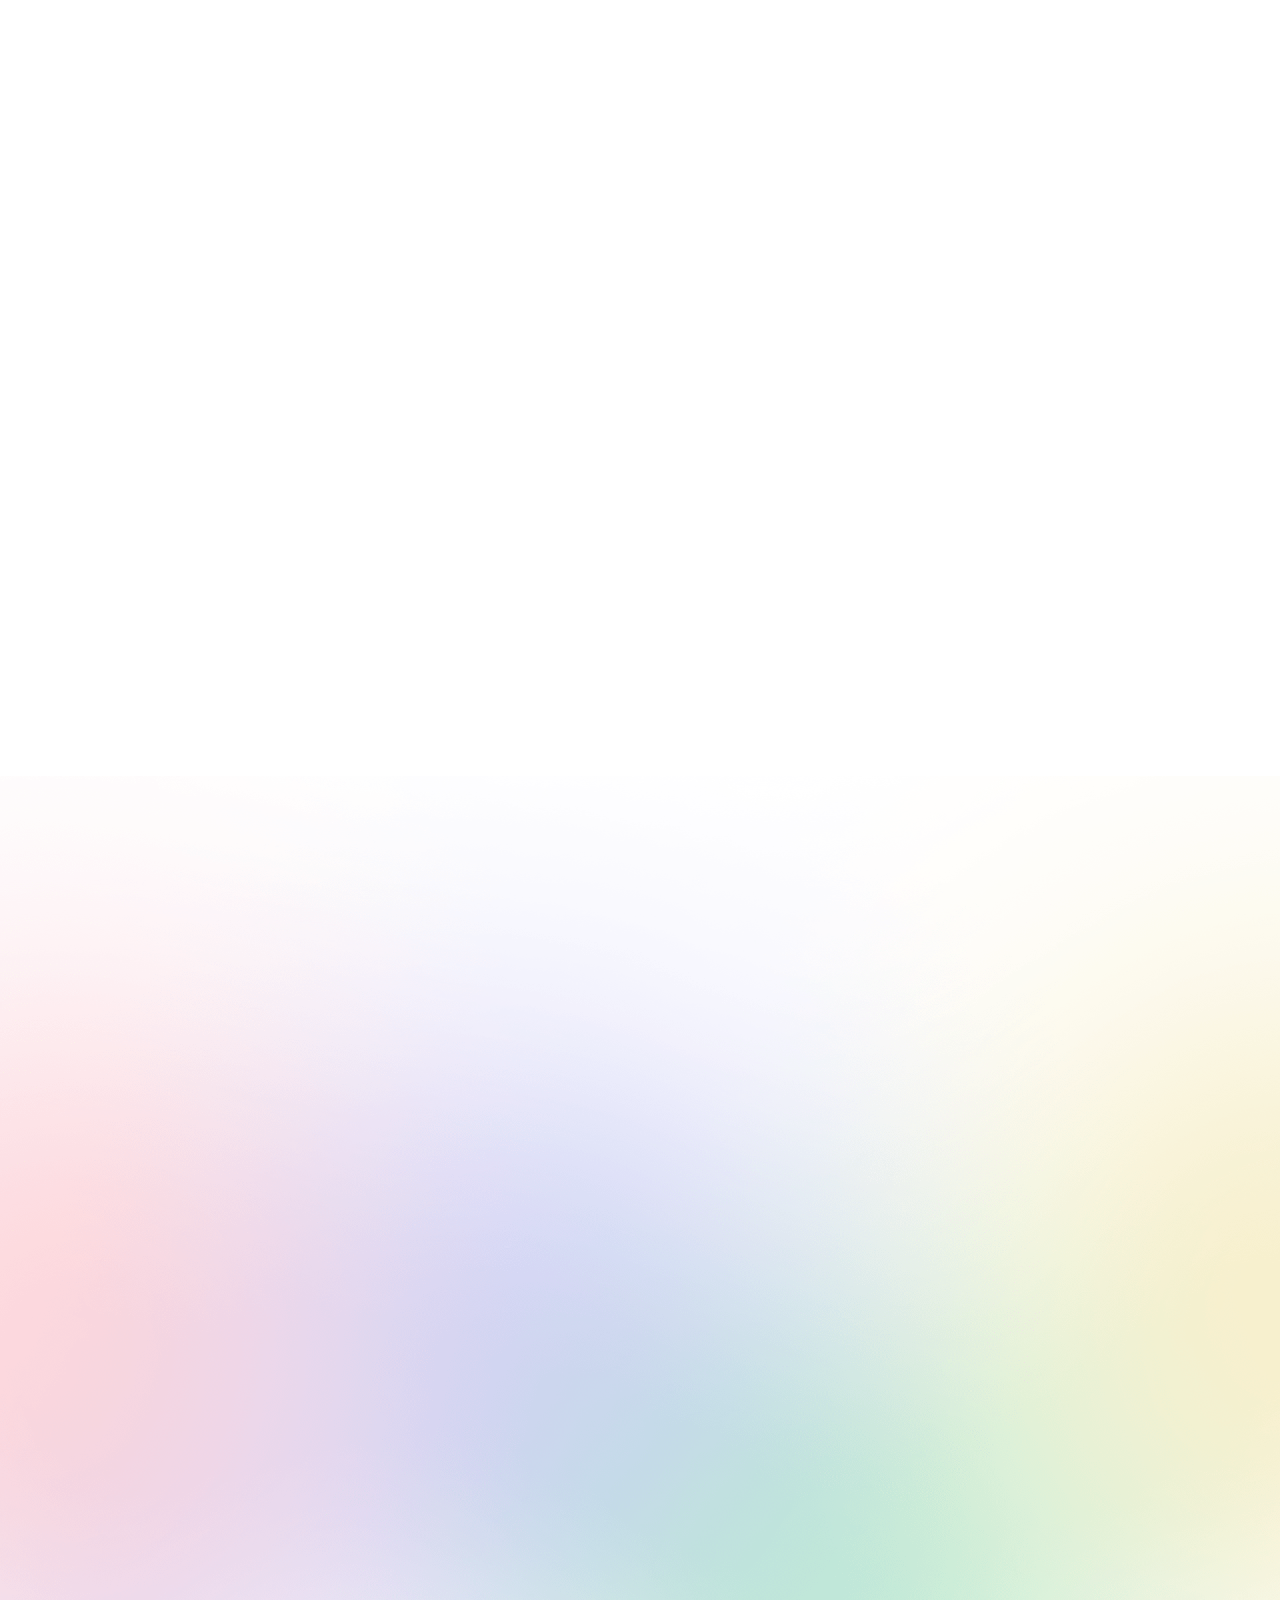
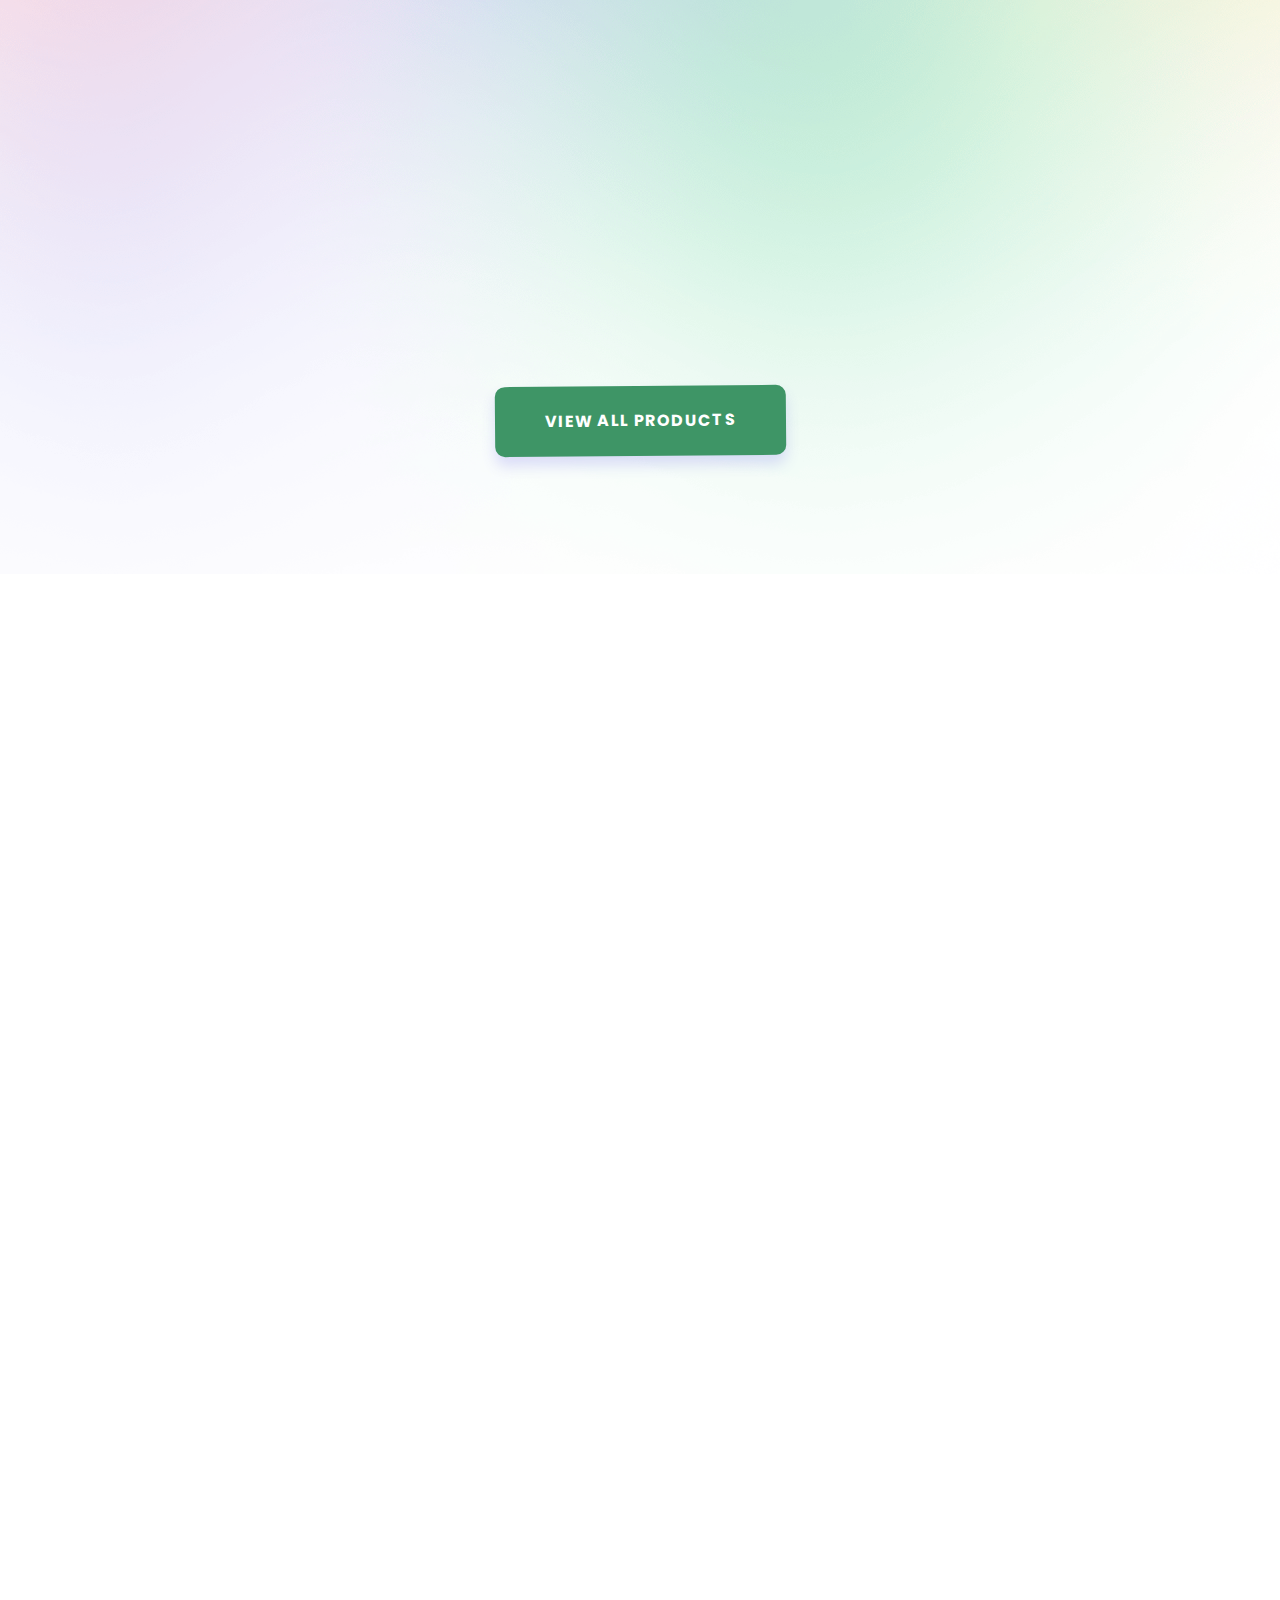
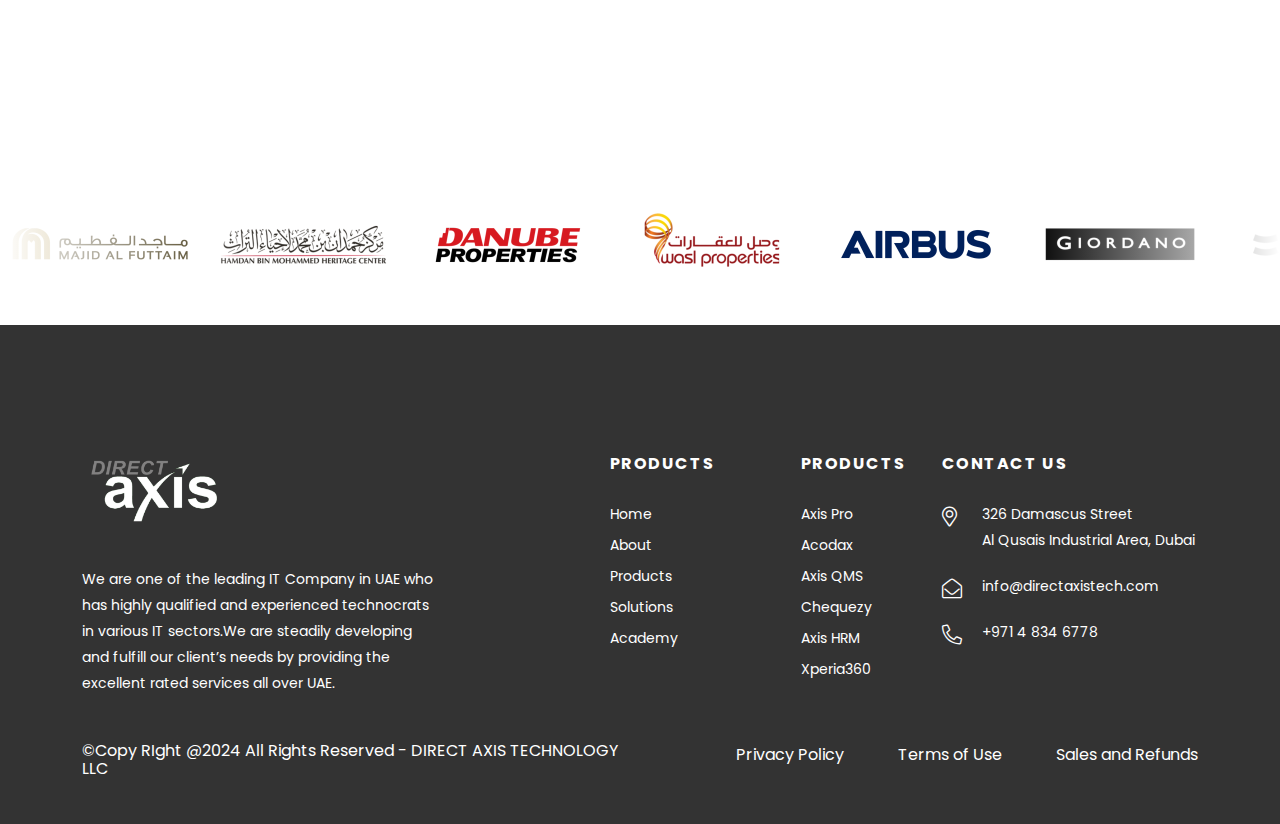
==== commit 02b899da: "newupdates" ====
--- a/index.html
+++ b/index.html
@@ -67,24 +67,8 @@
                               </ul>
                            </li>
                            <li><a href="#">Solutions</a>
-                              <!-- <ul class="submenu">
-                                 <li><a href="service.html">Service</a></li>
-                                 <li><a href="service-details.html">Service Details</a></li>
-                              </ul> -->
                            </li>
                            <li><a href="#">Academy</a>
-                              <!-- <ul class="submenu">
-                                 <li><a href="blog.html">Blog Sidebar</a></li>
-                                 <li><a href="blog-details.html">Blog Details</a></li>
-                                 <li><a href="team.html">Team</a></li>
-                                 <li><a href="shop.html">Shop</a></li>
-                                 <li><a href="shop-details.html">Shop Details</a></li>
-                                 <li><a href="price.html">Price</a></li>
-                                 <li><a href="faq.html">Faq</a></li>
-                                 <li><a href="cart.html">Cart</a></li>
-                                 <li><a href="checkout.html">Checkout</a></li>
-                                 <li><a href="contact.html">Contact</a></li>
-                              </ul> -->
                            </li>
                         </ul>
                      </nav>
@@ -419,7 +403,7 @@
                   <div class="tp-case-thumb p-relative fix mb-20">
                      <img src="./assets/img/case/products-hrm.png" alt="">
                      <div class="case-icon">
-                        <a href="http://www.axishrm.com"><i class="fas fa-arrow-alt-up"></i></a>
+                        <a href="#"><i class="fas fa-arrow-alt-up"></i></a>
                      </div>
                   </div>
                </div>
@@ -809,17 +793,17 @@
                      </div>
                      <div class="tp-footer-widget__list">
                         <ul class="footer-position">
-                           <li><a href="https://www.google.com/maps/@38.4999525,-103.0632285,6.46z" target="_blank">
+                           <li><a href="https://maps.app.goo.gl/CdaGYVzxuN6t6SLL9" target="_blank">
                                  <span><i class="fal fa-map-marker-alt"></i></span>
                                  326 Damascus Street <br>Al Qusais Industrial Area, Dubai</a>
                            </li>
-                           <li><a href="mailto:support@figma">
+                           <li><a href="mailto:info@directaxistech.com">
                                  <span><i class="fal fa-envelope-open"></i></span>
-                                 info@directaxis.com</a>
+                                 info@directaxistech.com</a>
                            </li>
-                           <li><a href="tel:971545402663">
+                           <li><a href="tel:+97148346778">
                                  <span><i class="fal fa-phone-alt"></i></span>
-                                 +971545402663</a>
+                                 +971 4 834 6778</a>
                            </li>
                         </ul>
                      </div>
@@ -831,7 +815,7 @@
                <div class="row">
                   <div class="col-xl-6 col-lg-7 col-12">
                      <div class="copyright-left text-center text-lg-start">
-                        <p>©Copy RIght @2024 All Rights Reserved - Direct Axis Technology</p>
+                        <p>©Copy RIght @2024 All Rights Reserved - DIRECT AXIS TECHNOLOGY LLC</p>
                      </div>
                   </div>
                   <div class="col-xl-6 col-lg-5 col-12">
--- a/assets/css/style.css
+++ b/assets/css/style.css
@@ -3661,7 +3661,7 @@
 .counter-item h4 {
   font-weight: 600;
   font-size: 65px;
-  color: transparent;
+  color: #000000;
   -webkit-text-stroke: 1px #000000;
   display: inline-block;
   position: relative;
@@ -8963,5 +8963,66 @@
   opacity: 1;
   background: radial-gradient(ellipse at center, rgba(0, 0, 0, 0.25) 0%, rgba(0, 0, 0, 0) 80%);
 }
+@import url("https://fonts.googleapis.com/css?family=Poppins:100,200,300,400,500,600,700,800,900");
+
+* {
+	box-sizing: border-box;
+	font-family: "Poppins", sans-serif;
+}
+
+
+.wrapper {
+	position: relative;
+}
+
+.wrapper h1 {
+	color: #fff;
+	font-size: 65px;
+	position: absolute;
+  top: 50%;
+  left: 50%;
+	transform: translate(-50%, -50%);
+}
+
+.wrapper h1:nth-child(1) {
+	color: transparent;
+	-webkit-text-stroke: 0.7px #000000;
+}
+
+.wrapper h1:nth-child(2) {
+	color: #000000;
+	animation: animate 4s ease-in-out infinite;
+}
+
+@keyframes animate {
+	0%,
+	100% {
+		clip-path: polygon(
+			0% 45%,
+			16% 44%,
+			33% 50%,
+			54% 60%,
+			70% 61%,
+			84% 59%,
+			100% 52%,
+			100% 100%,
+			0% 100%
+		);
+	}
+
+	50% {
+		clip-path: polygon(
+			0% 60%,
+			15% 65%,
+			34% 66%,
+			51% 62%,
+			67% 50%,
+			84% 45%,
+			100% 46%,
+			100% 100%,
+			0% 100%
+		);
+	}
+}
 
 /*# sourceMappingURL=style.css.map */
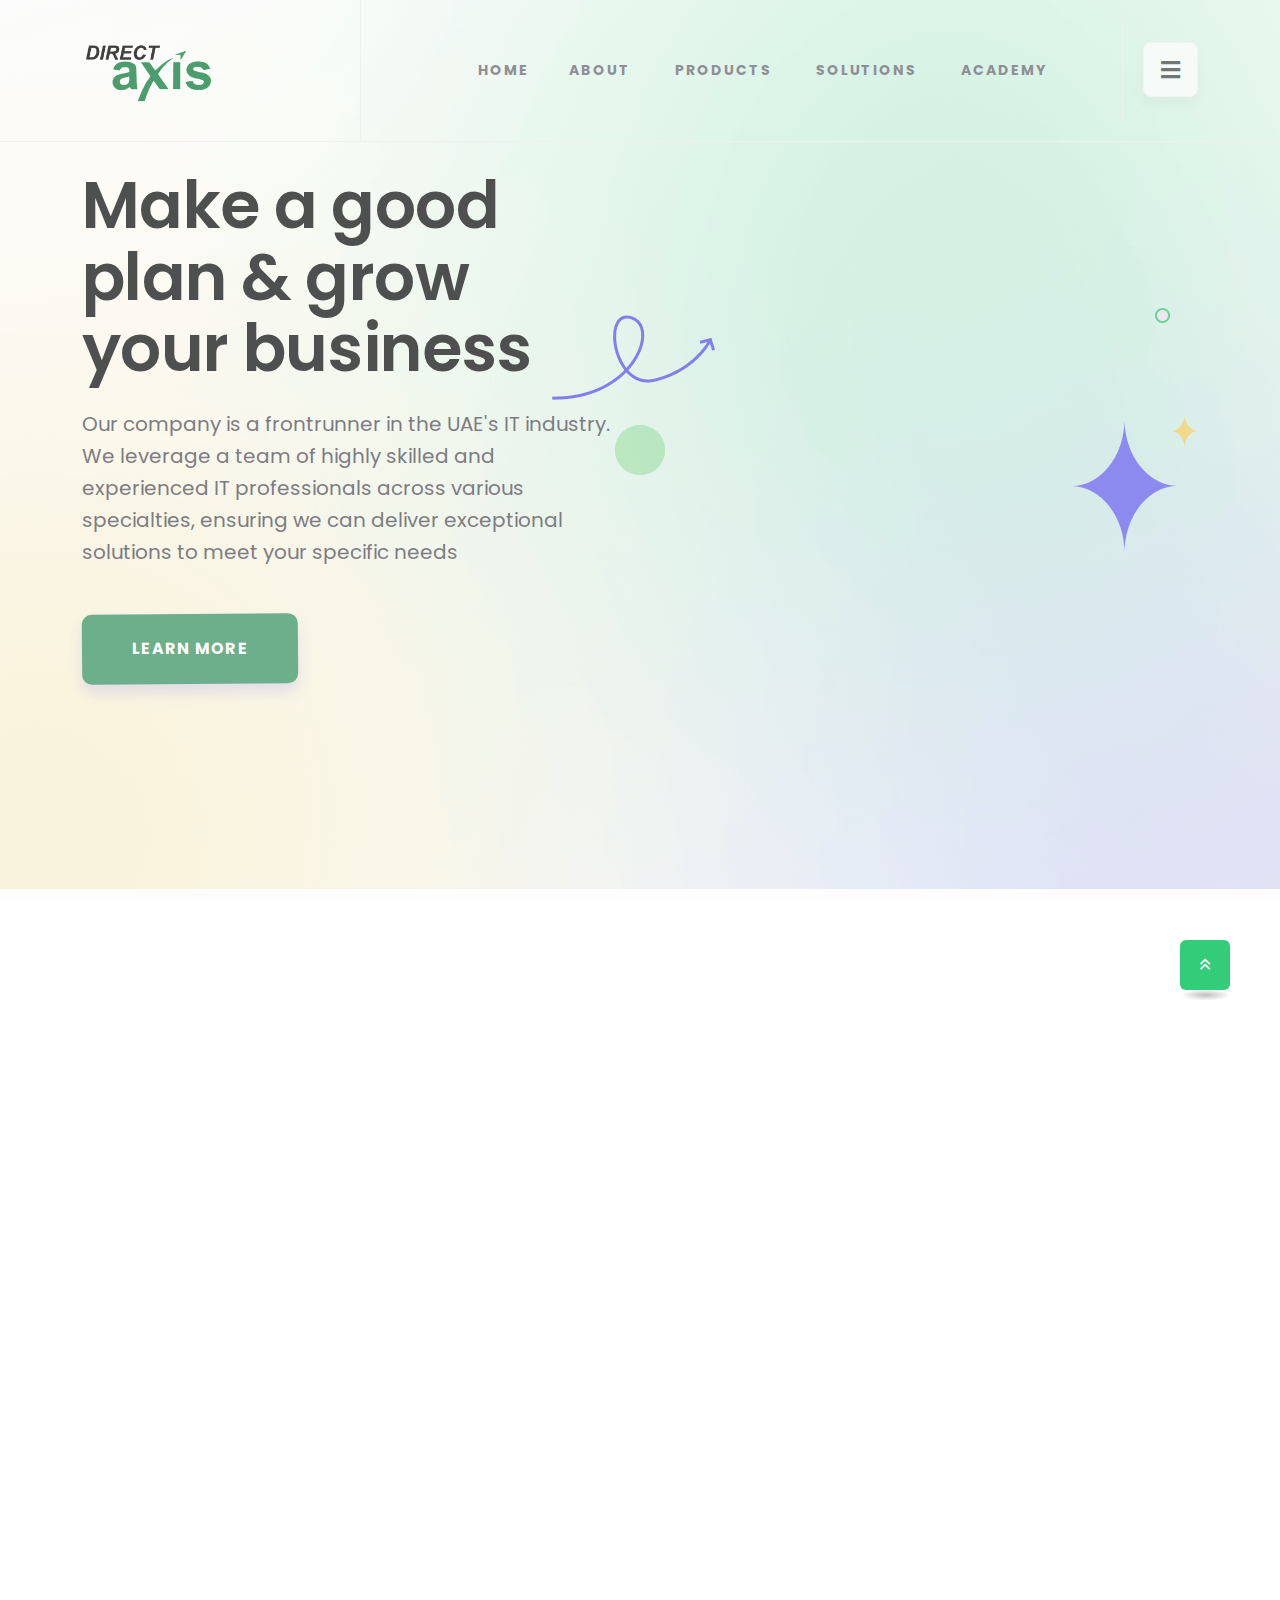
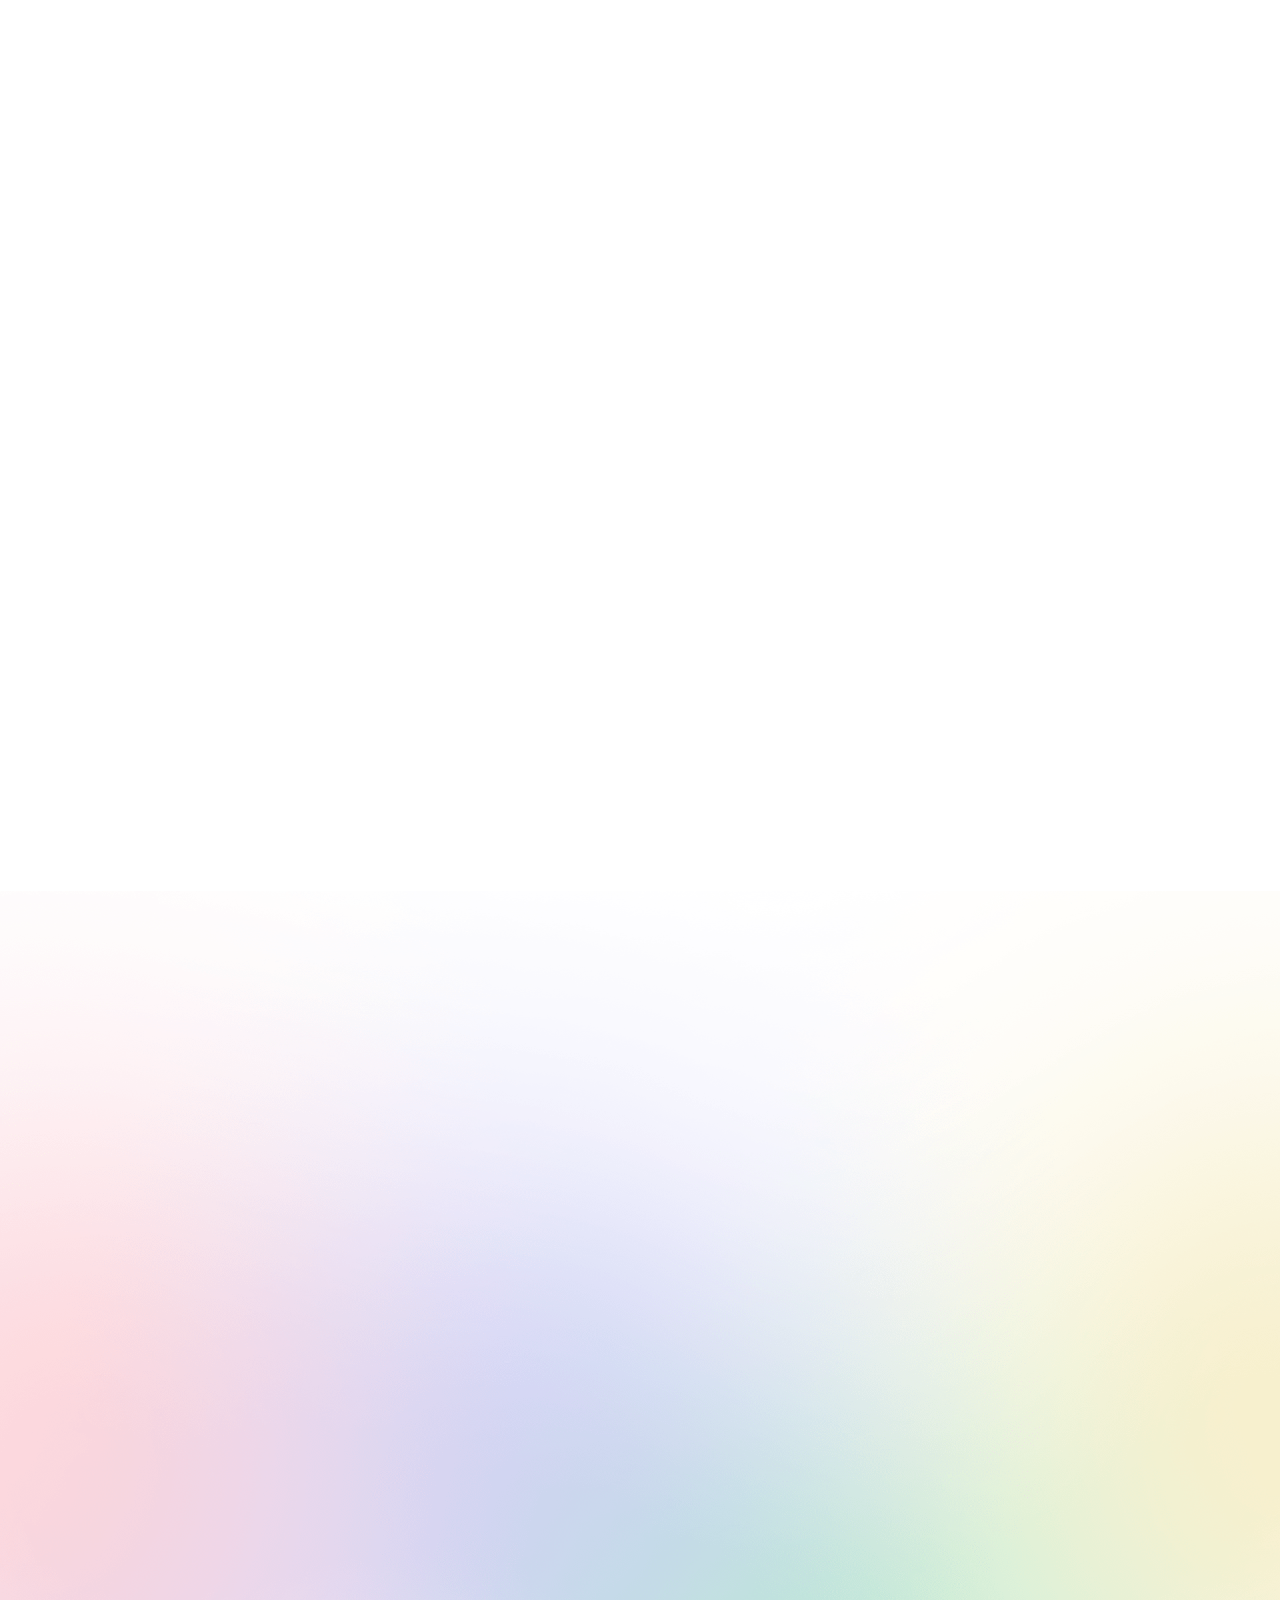
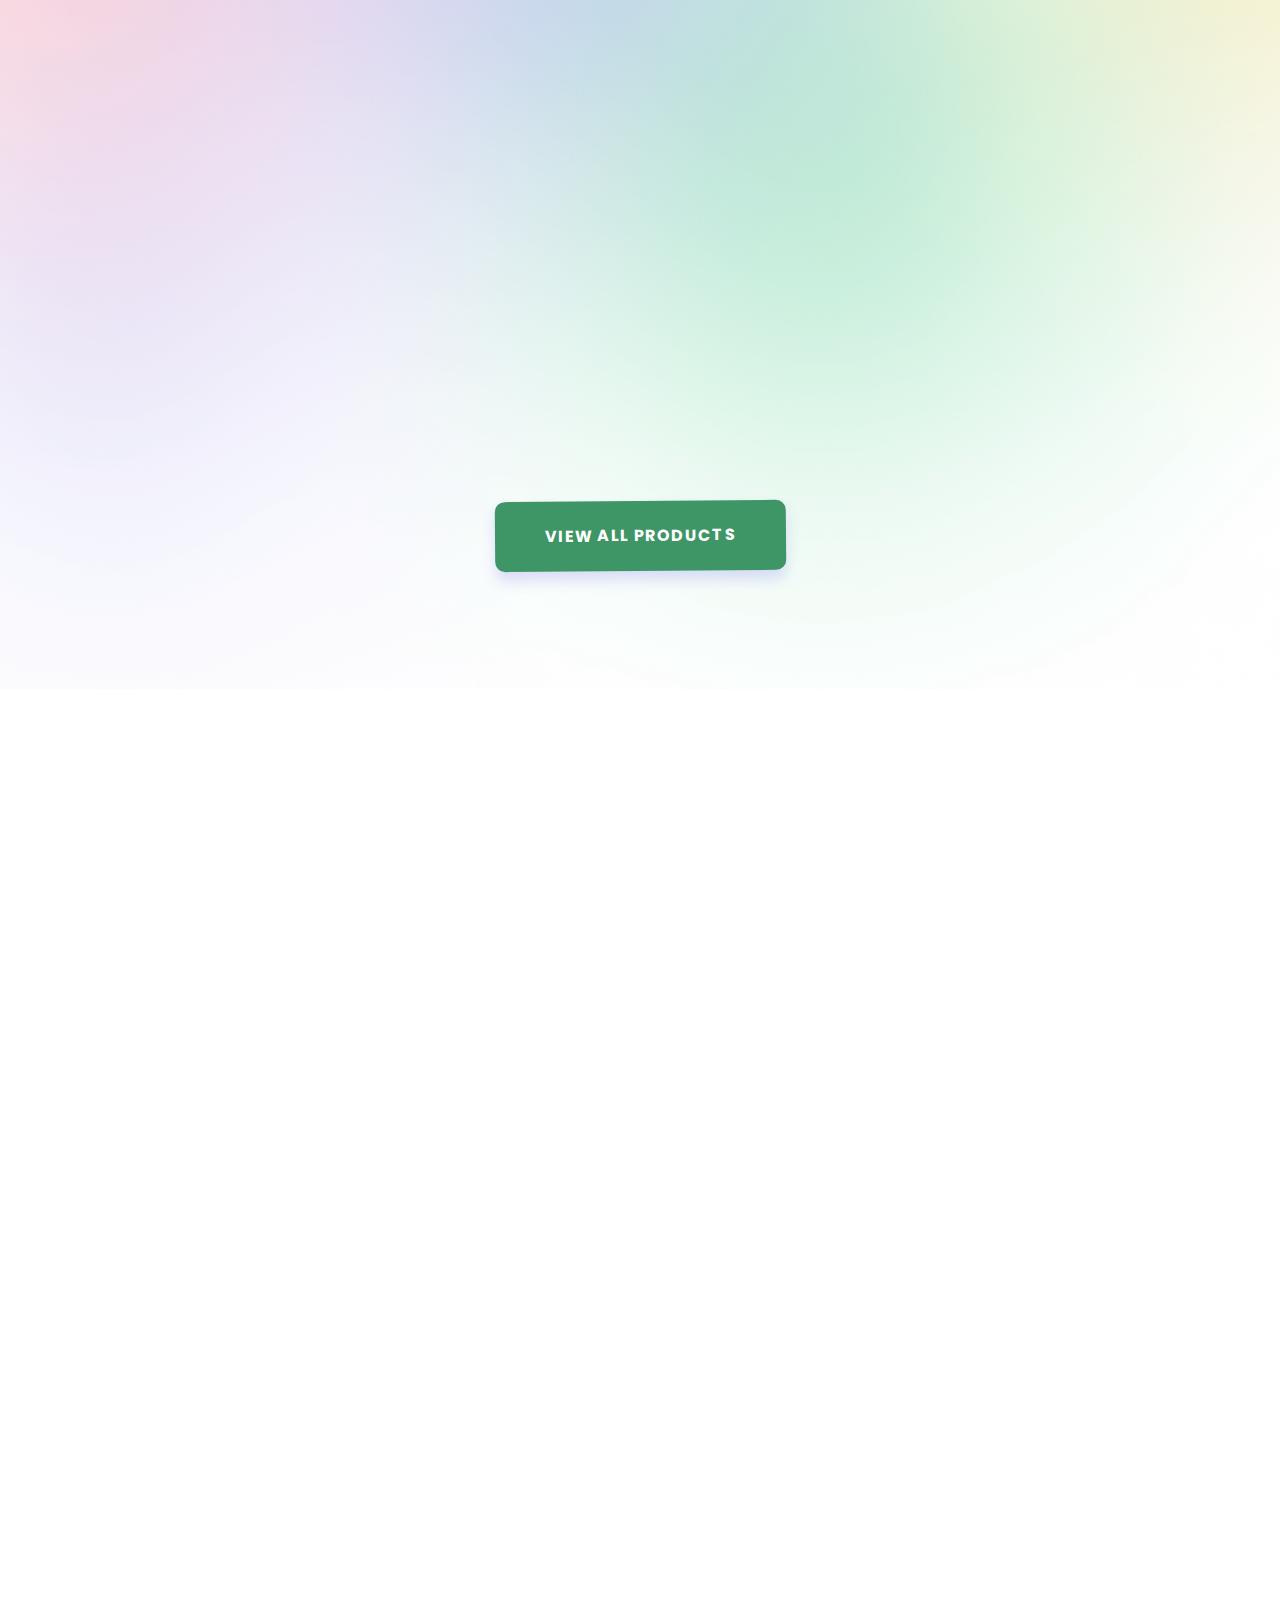
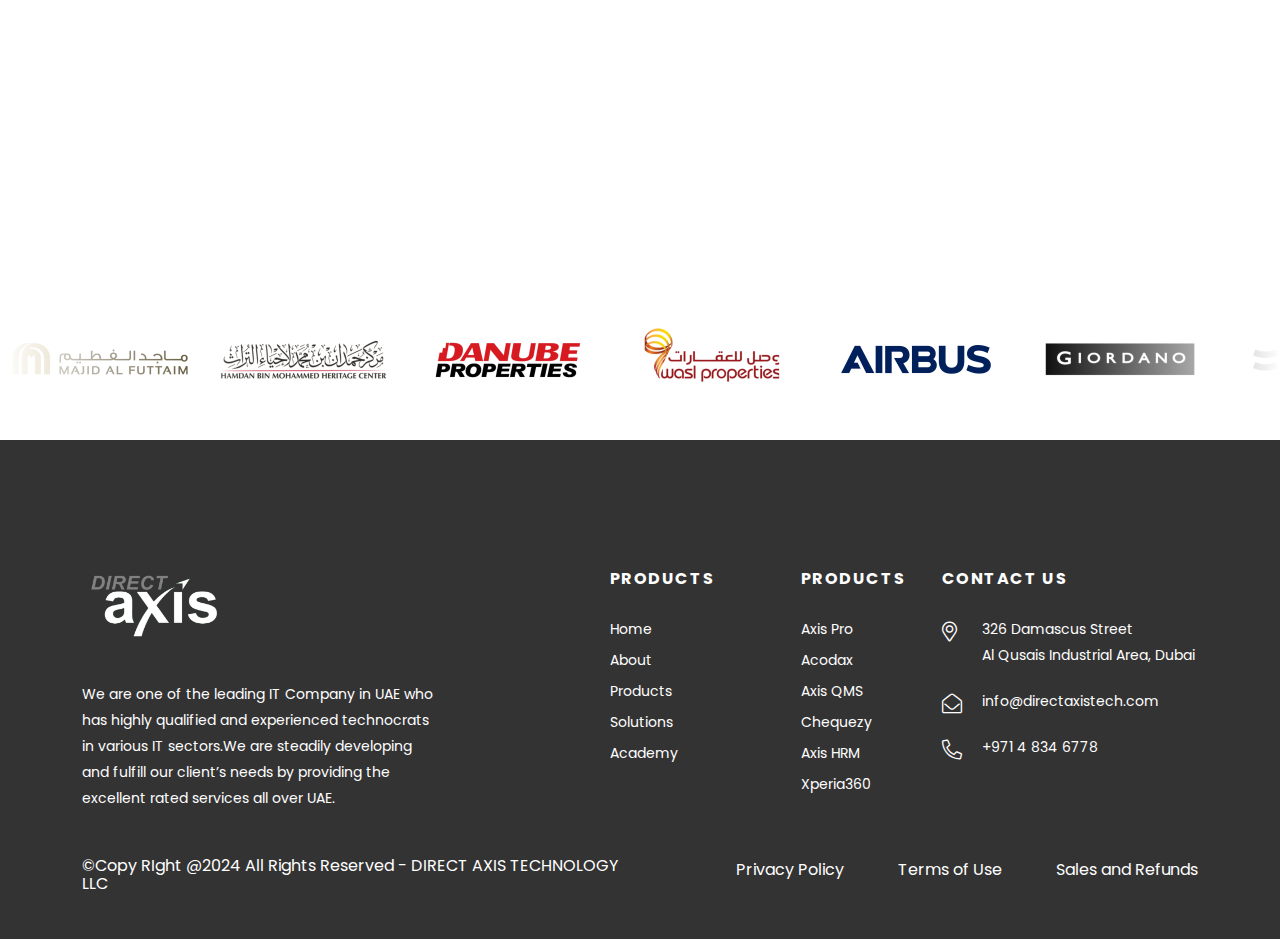
==== commit a1cb765d: "lastupdates" ====
--- a/index.html
+++ b/index.html
@@ -59,11 +59,11 @@
                            </li>
                            <li><a href="projects.html">Products</a>
                               <ul class="submenu">
-                                 <li><a href="axis-qms.html">AxisQMS</a></li>
-                                 <li><a href="axis-hrm.html">AxisHRM</a></li>
-                                 <li><a href="chequeezy.html">ChequeEazy</a></li>
-                                 <li><a href="accodax.html">Acodax</a></li>
-                                 <li><a href="xperia360.html">Xperia360</a></li>
+                                 <li><a href="projects.html">AxisQMS</a></li>
+                                 <li><a href="projects.html">AxisHRM</a></li>
+                                 <li><a href="projects.html">ChequeEazy</a></li>
+                                 <li><a href="projects.html">Acodax</a></li>
+                                 <li><a href="projects.html">Xperia360</a></li>
                               </ul>
                            </li>
                            <li><a href="#">Solutions</a>
@@ -102,8 +102,9 @@
             </a>
          </div>
          <div class="tpoffcanvas__text">
-            <p>We are one of the leading IT Company in UAE who has highly qualified and experienced technocrats in
-               various IT sectors.</p>
+            <p>Our company is a frontrunner in the UAE's IT industry. 
+               We leverage a team of highly skilled and experienced IT professionals across various specialties, 
+               ensuring we can deliver exceptional solutions to meet your specific needs.</p>
          </div>
          <div class="mobile-menu"></div>
          <div class="tpoffcanvas__info">
@@ -161,9 +162,9 @@
                      <div class="tp-hero__section-box">
                         <h2 class="tp-slider-title wow tpfadeUp" data-wow-duration=".7s" data-wow-delay=".6s">Make a
                            good plan & grow your business</h2>
-                        <p class="wow tpfadeUp" data-wow-duration=".7s" data-wow-delay=".8s">We are one of the leading
-                           IT Company in UAE who has highly qualified and experienced technocrats in various IT
-                           sectors.
+                        <p class="wow tpfadeUp" data-wow-duration=".7s" data-wow-delay=".8s">Our company is a frontrunner in the UAE's IT industry. 
+                           We leverage a team of highly skilled and experienced IT professionals across various specialties, 
+                           ensuring we can deliver exceptional solutions to meet your specific needs
                         </p>
                      </div>
                      <div class="tp-hero__wrapper d-flex align-items-center wow tpfadeUp" data-wow-duration=".7s"
@@ -231,8 +232,8 @@
                         From inception to implementation, trust us to elevate your vision with innovative solutions
                         tailored to exceed your expectations at every step."</p>
                      <!-- <a class="tp-btn" href="about-us.html">About our Agency</a> -->
-                     <button class="about-custom-button">
-                        Meet our team
+                     <button class="atp-btn">
+                        <a class="tp-btn" href="about-us.html">Meet Our Team</a>
                      </button>
                   </div>
                </div>
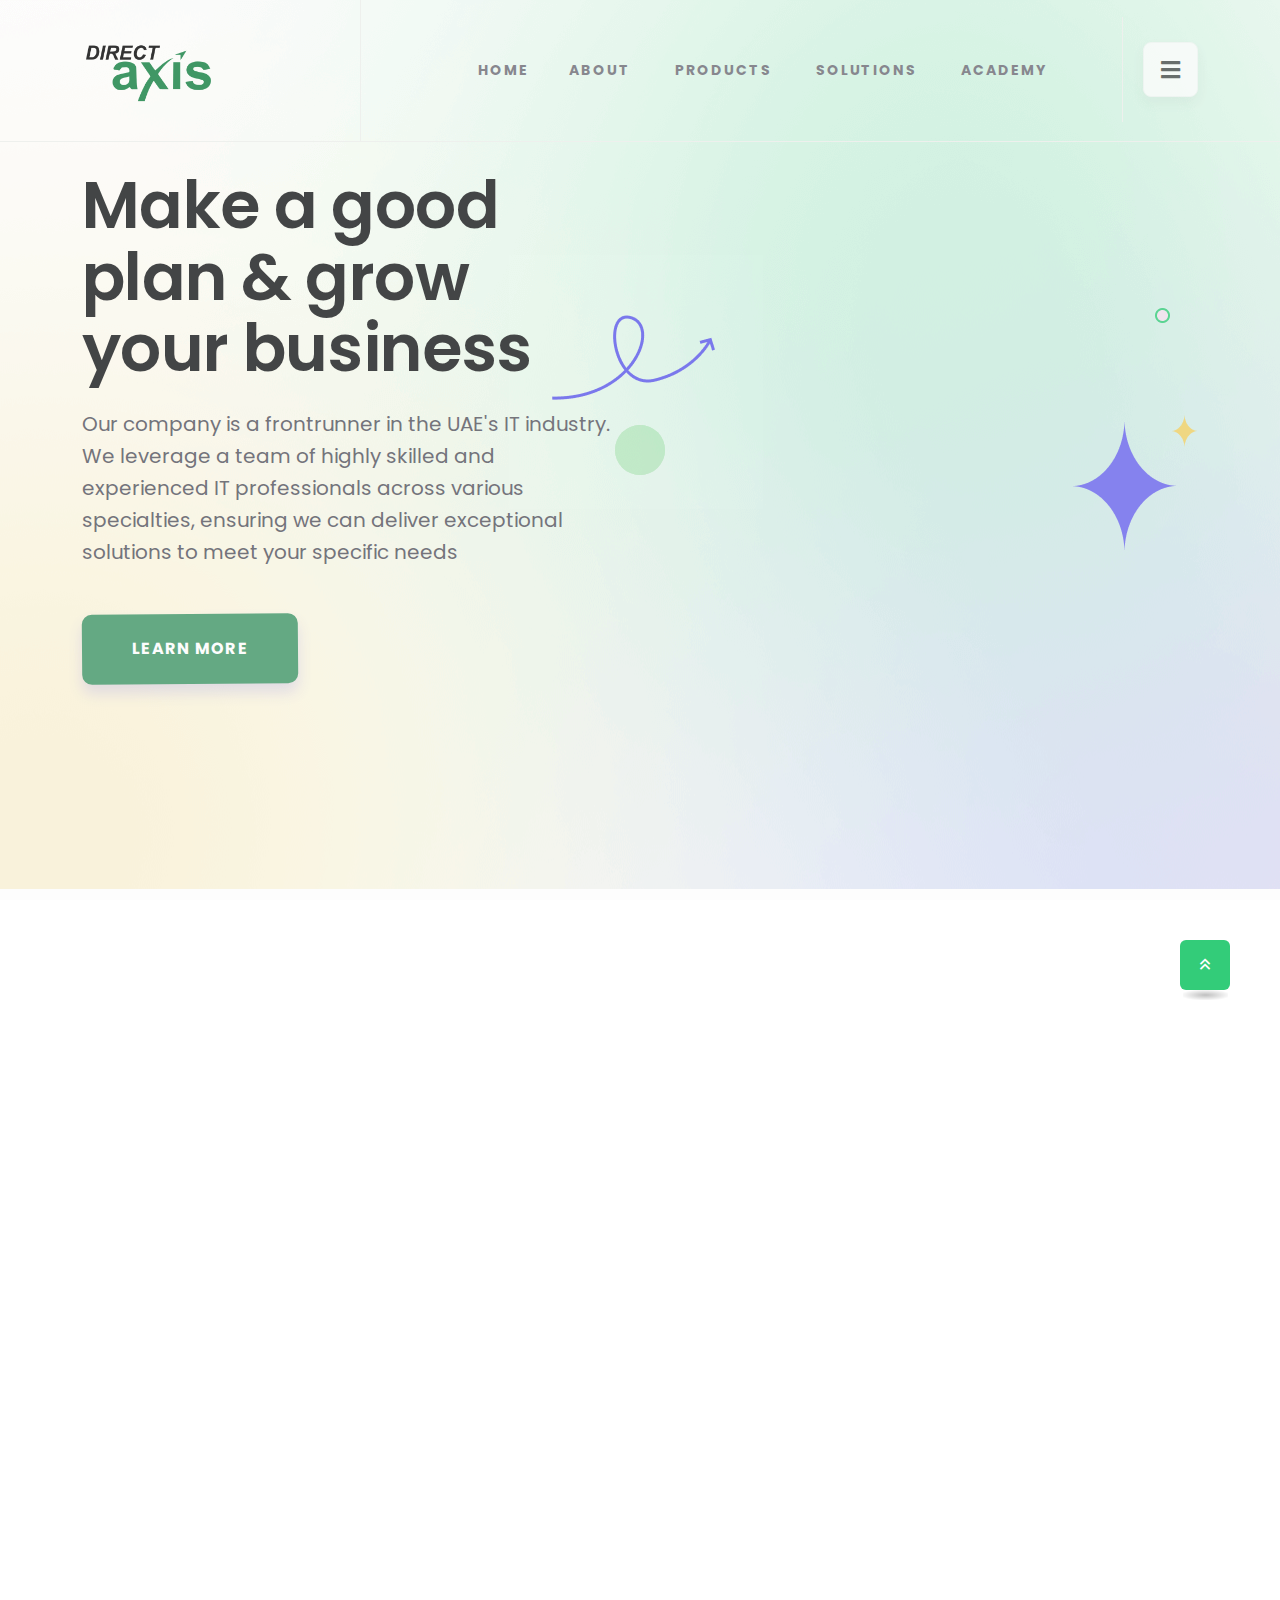
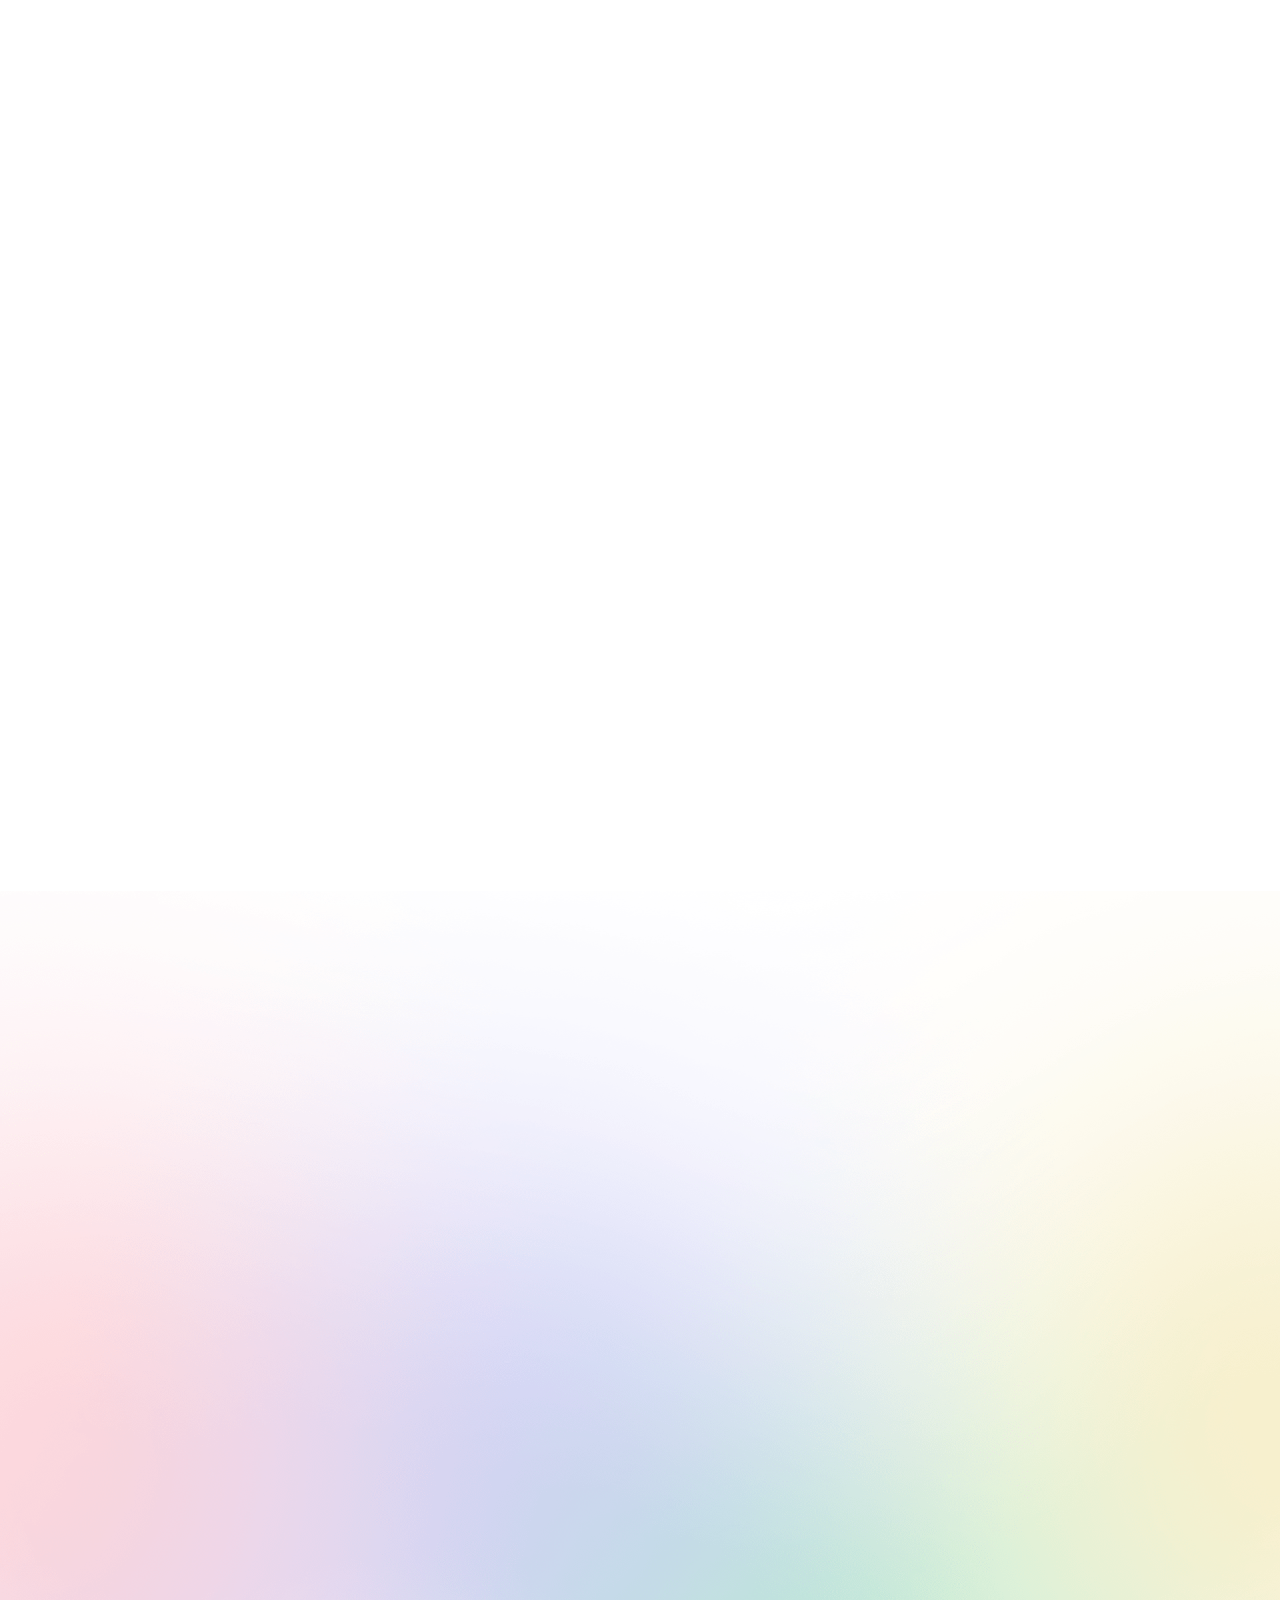
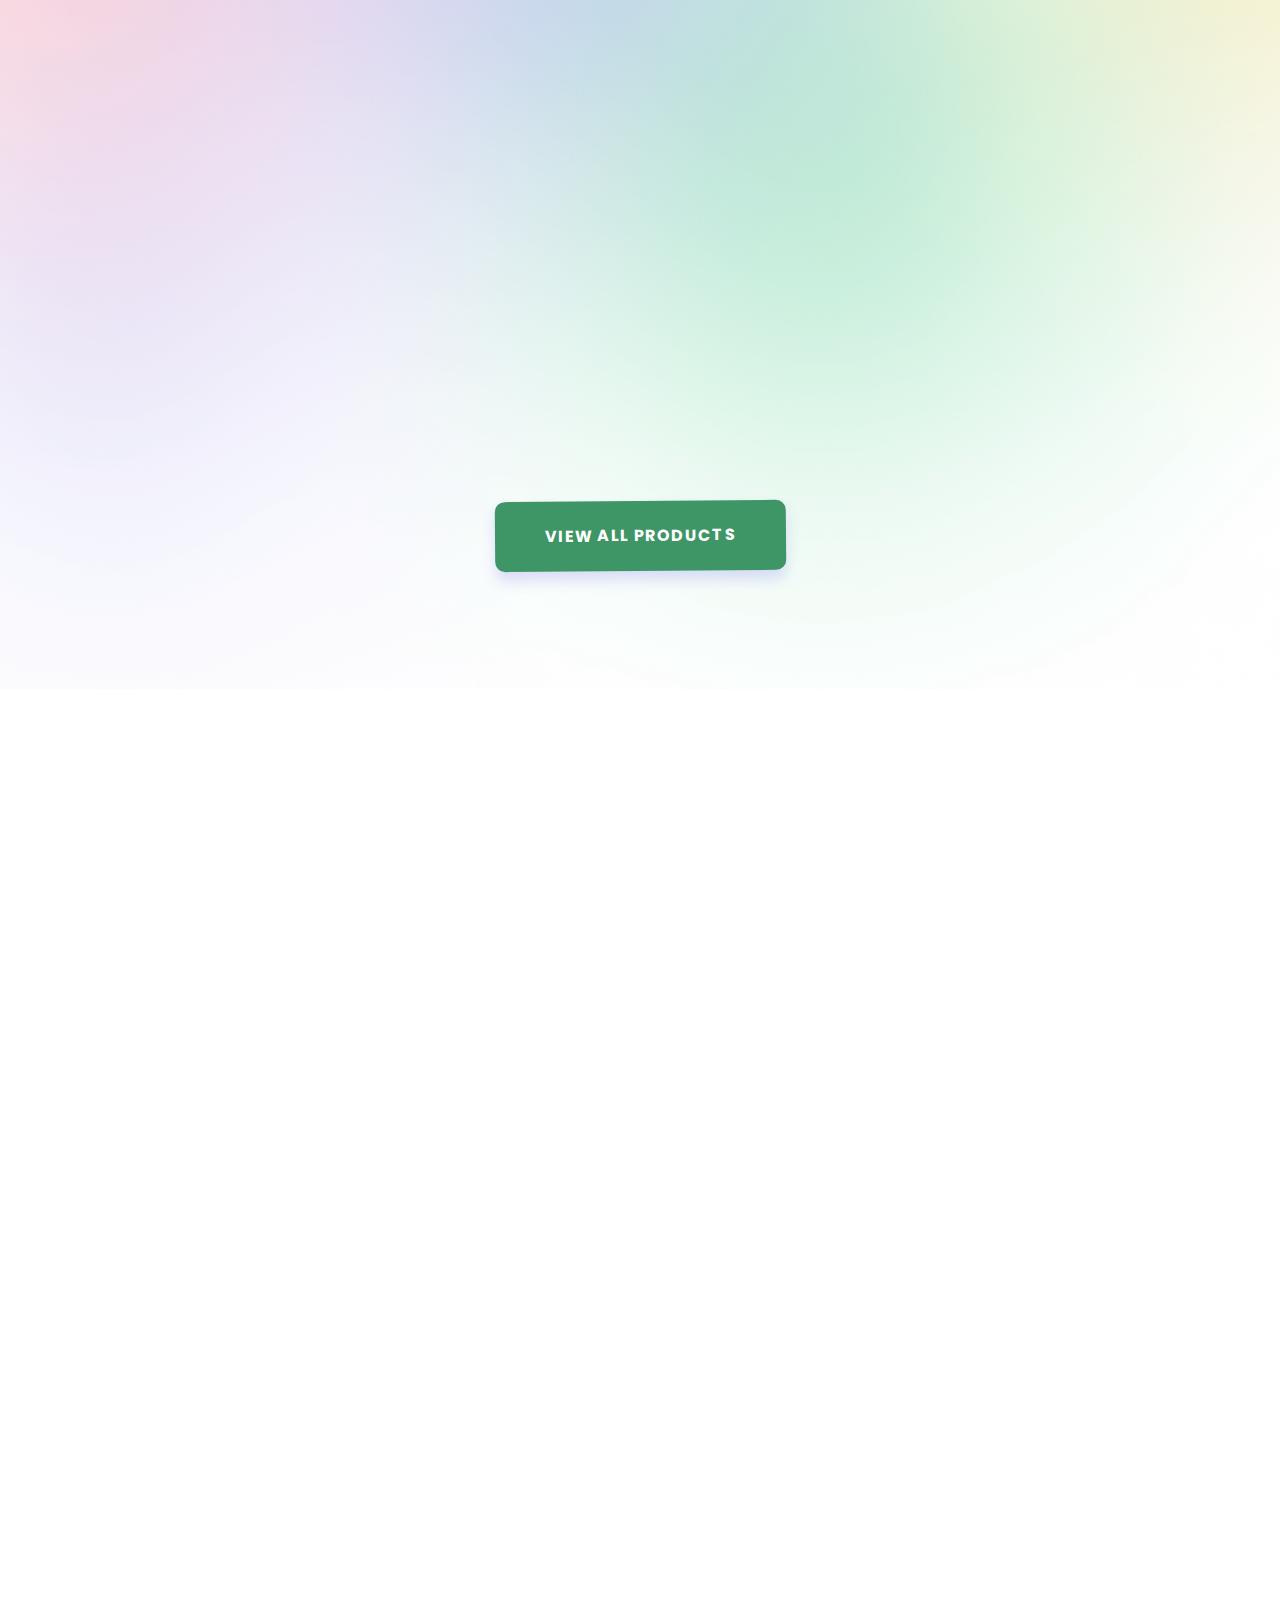
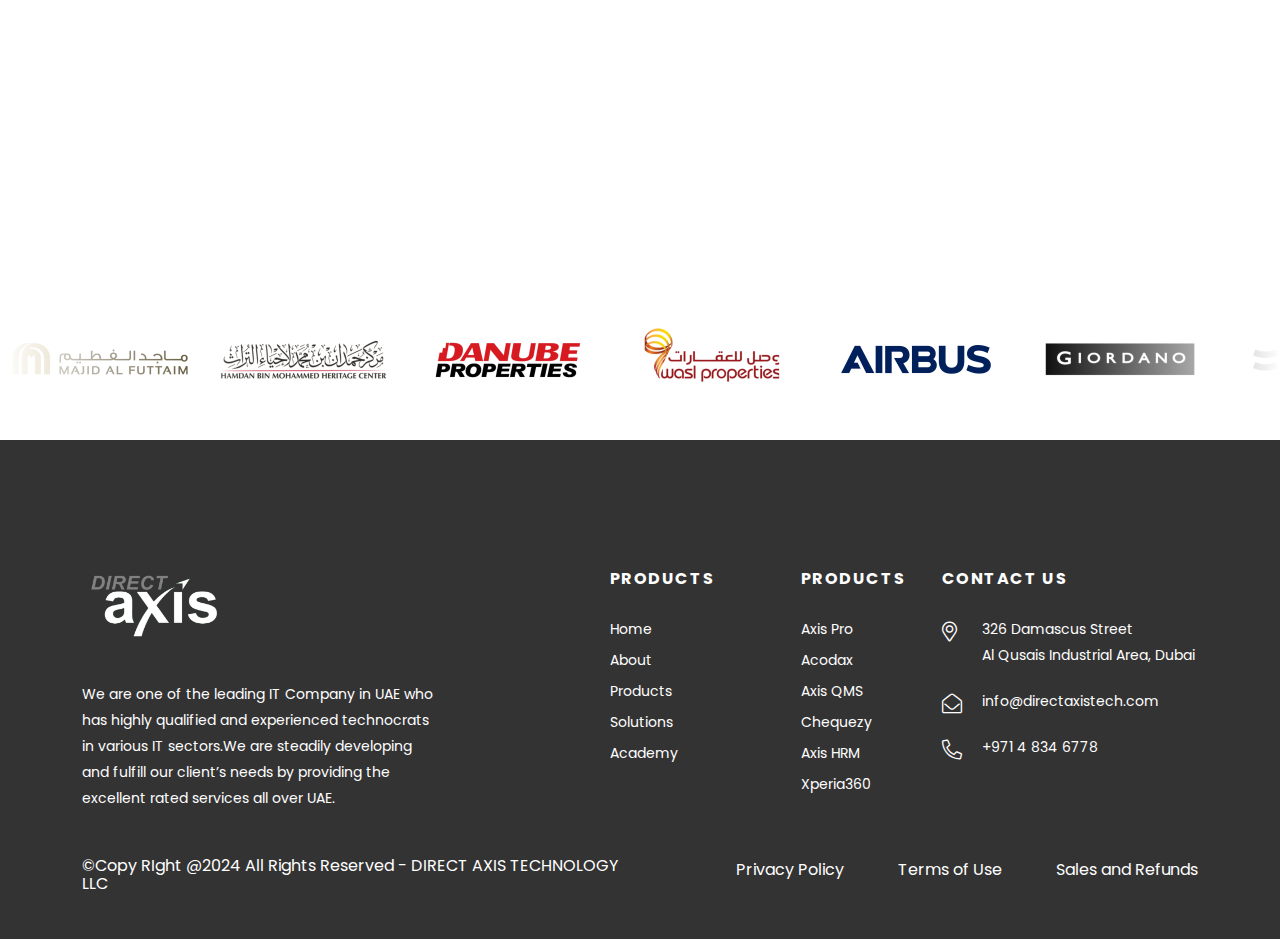
==== commit 951e63da: "updates" ====
--- a/index.html
+++ b/index.html
@@ -115,7 +115,7 @@
                </div>
                <div class="tpoffcanvas__info-address">
                   <span>Email</span>
-                  <a href="info@directaxis.com">info@directaxis.com</a>
+                  <a href="info@directaxistech.com">info@directaxistech.com</a>
                </div>
             </div>
             <div class="tp-info-wrapper mb-20 d-flex align-items-center">
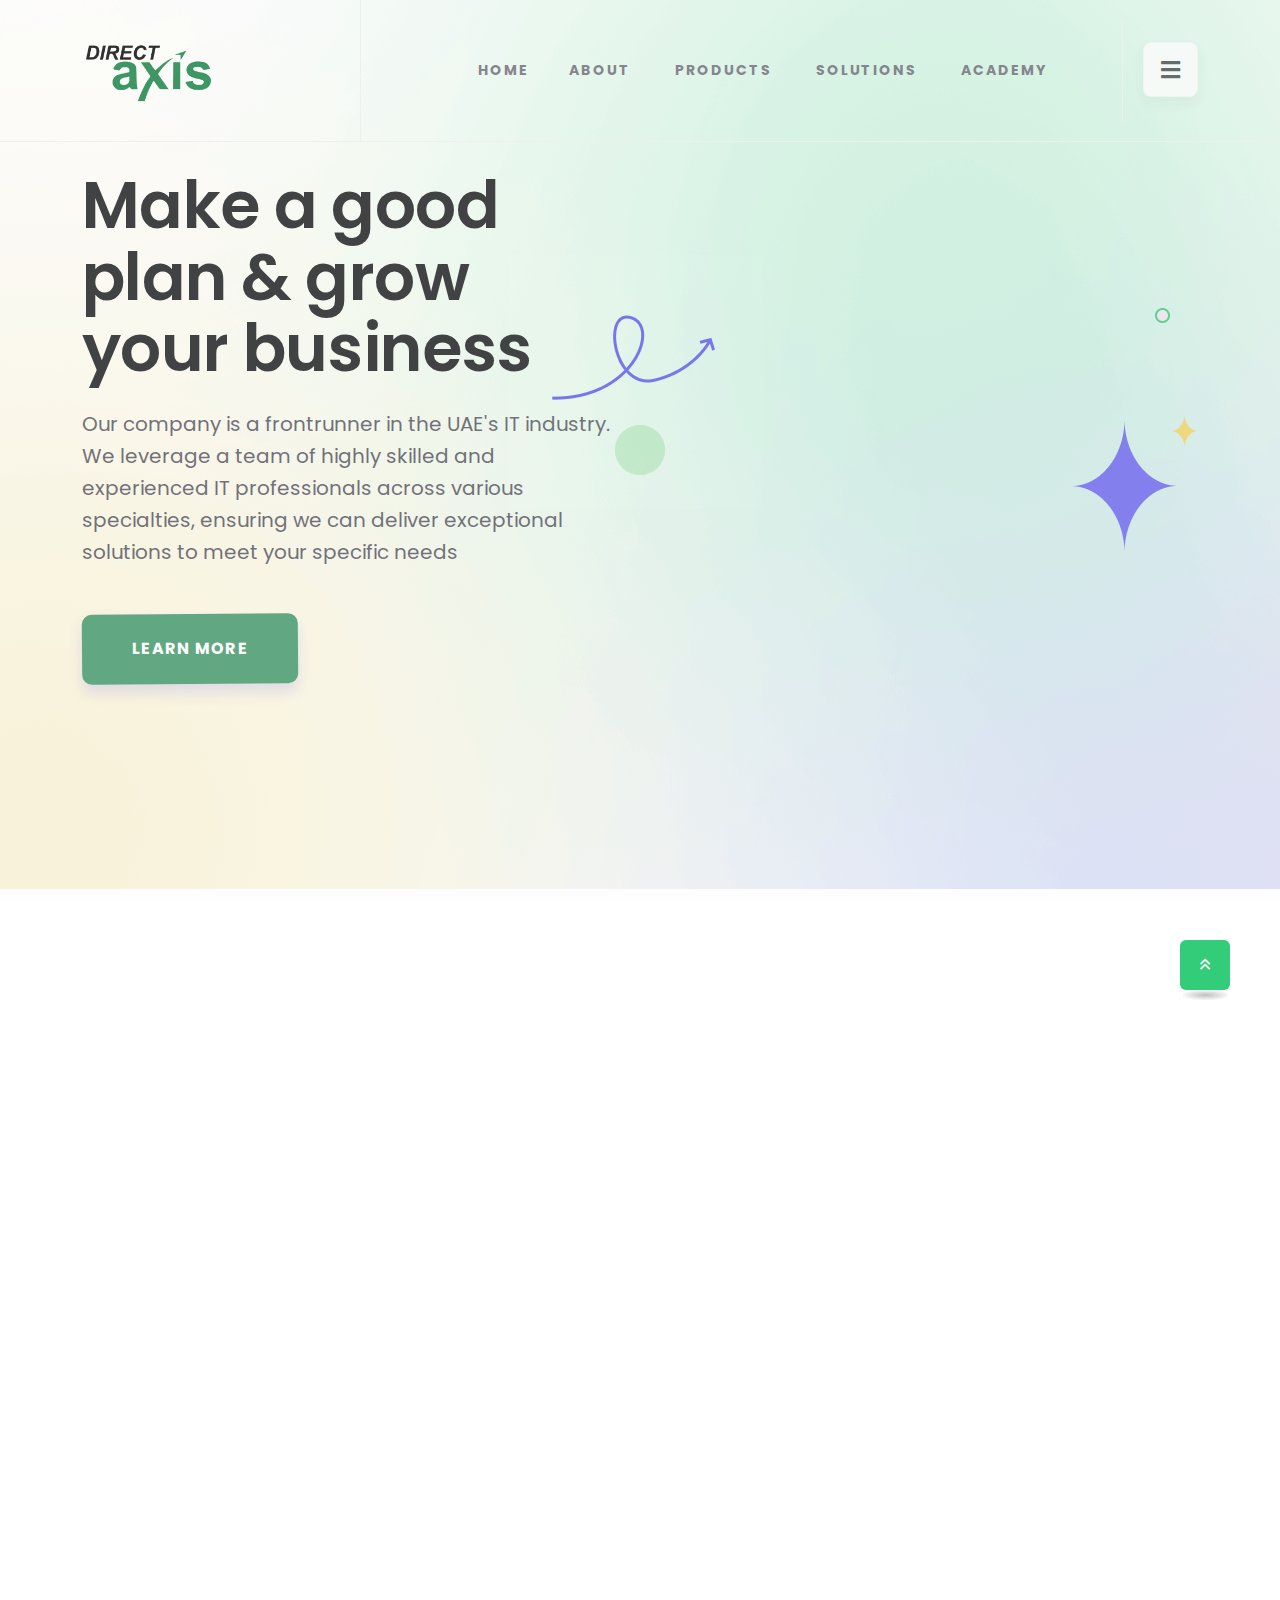
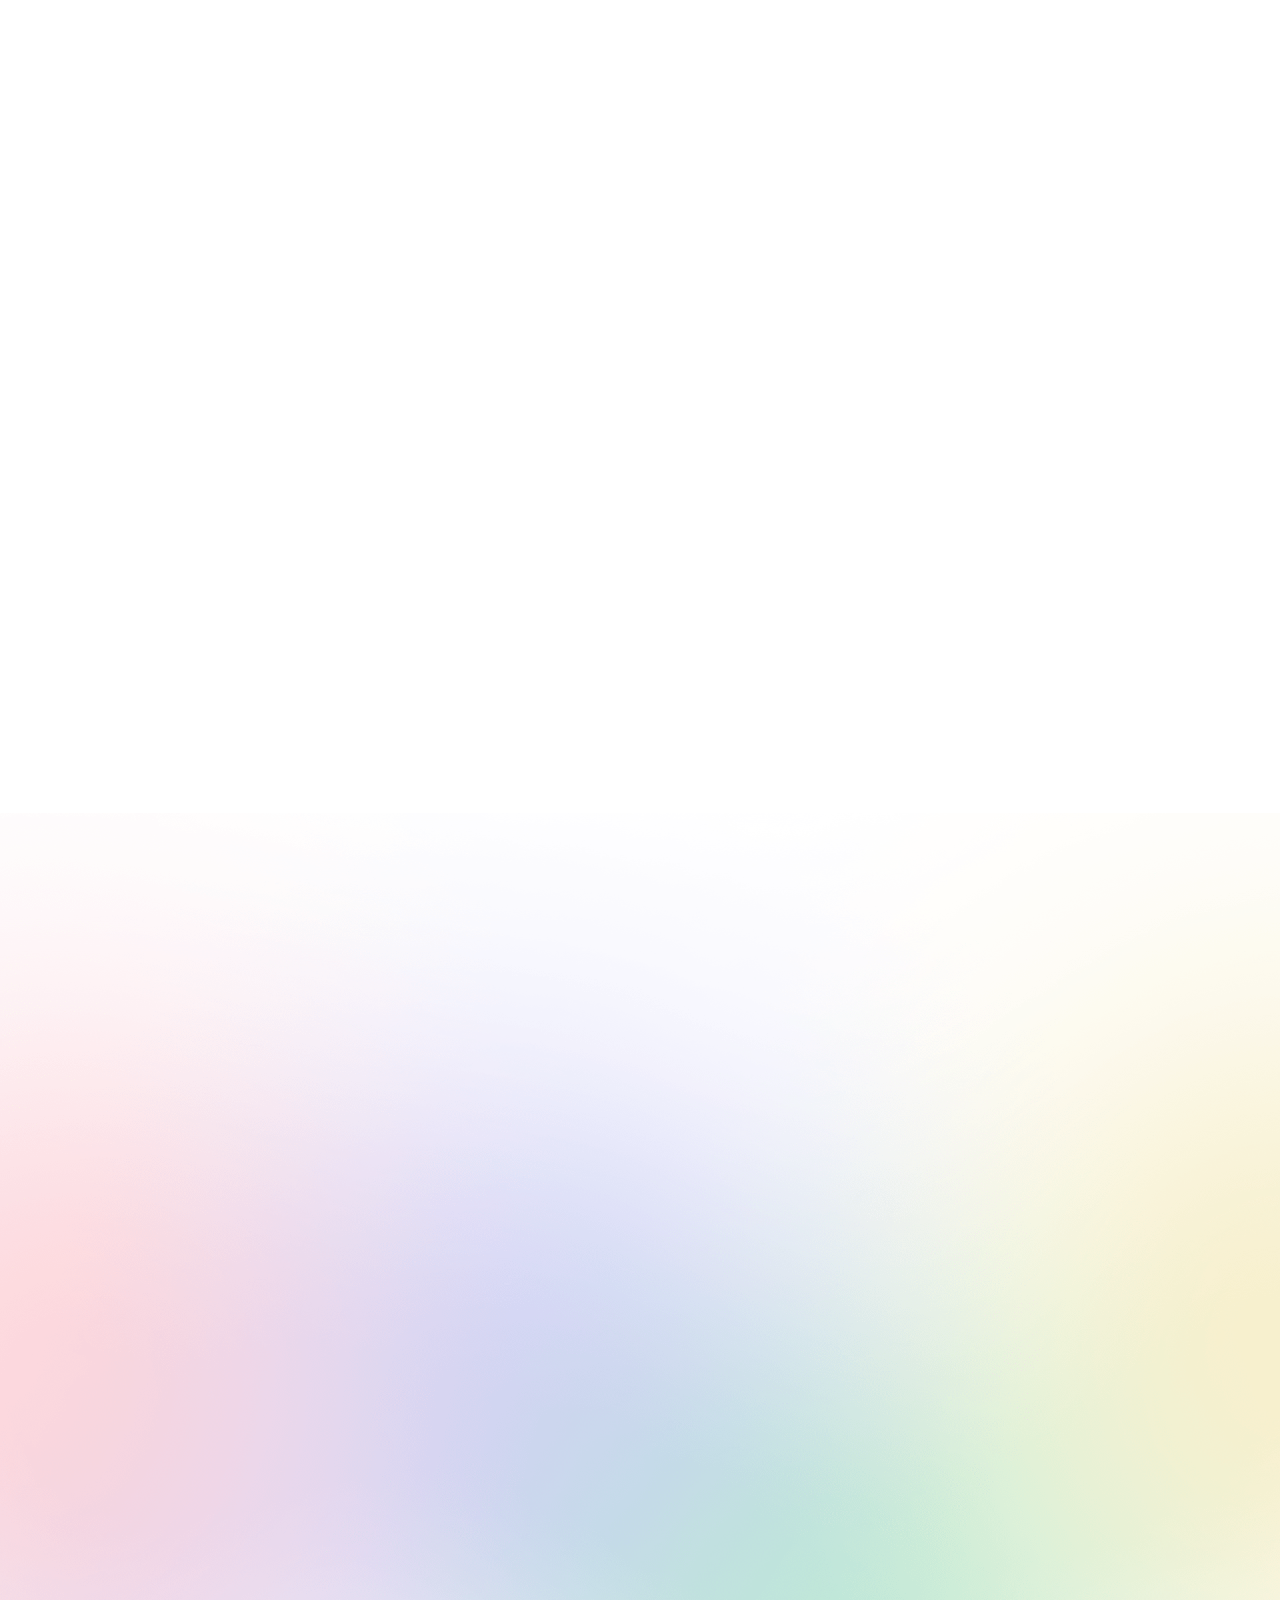
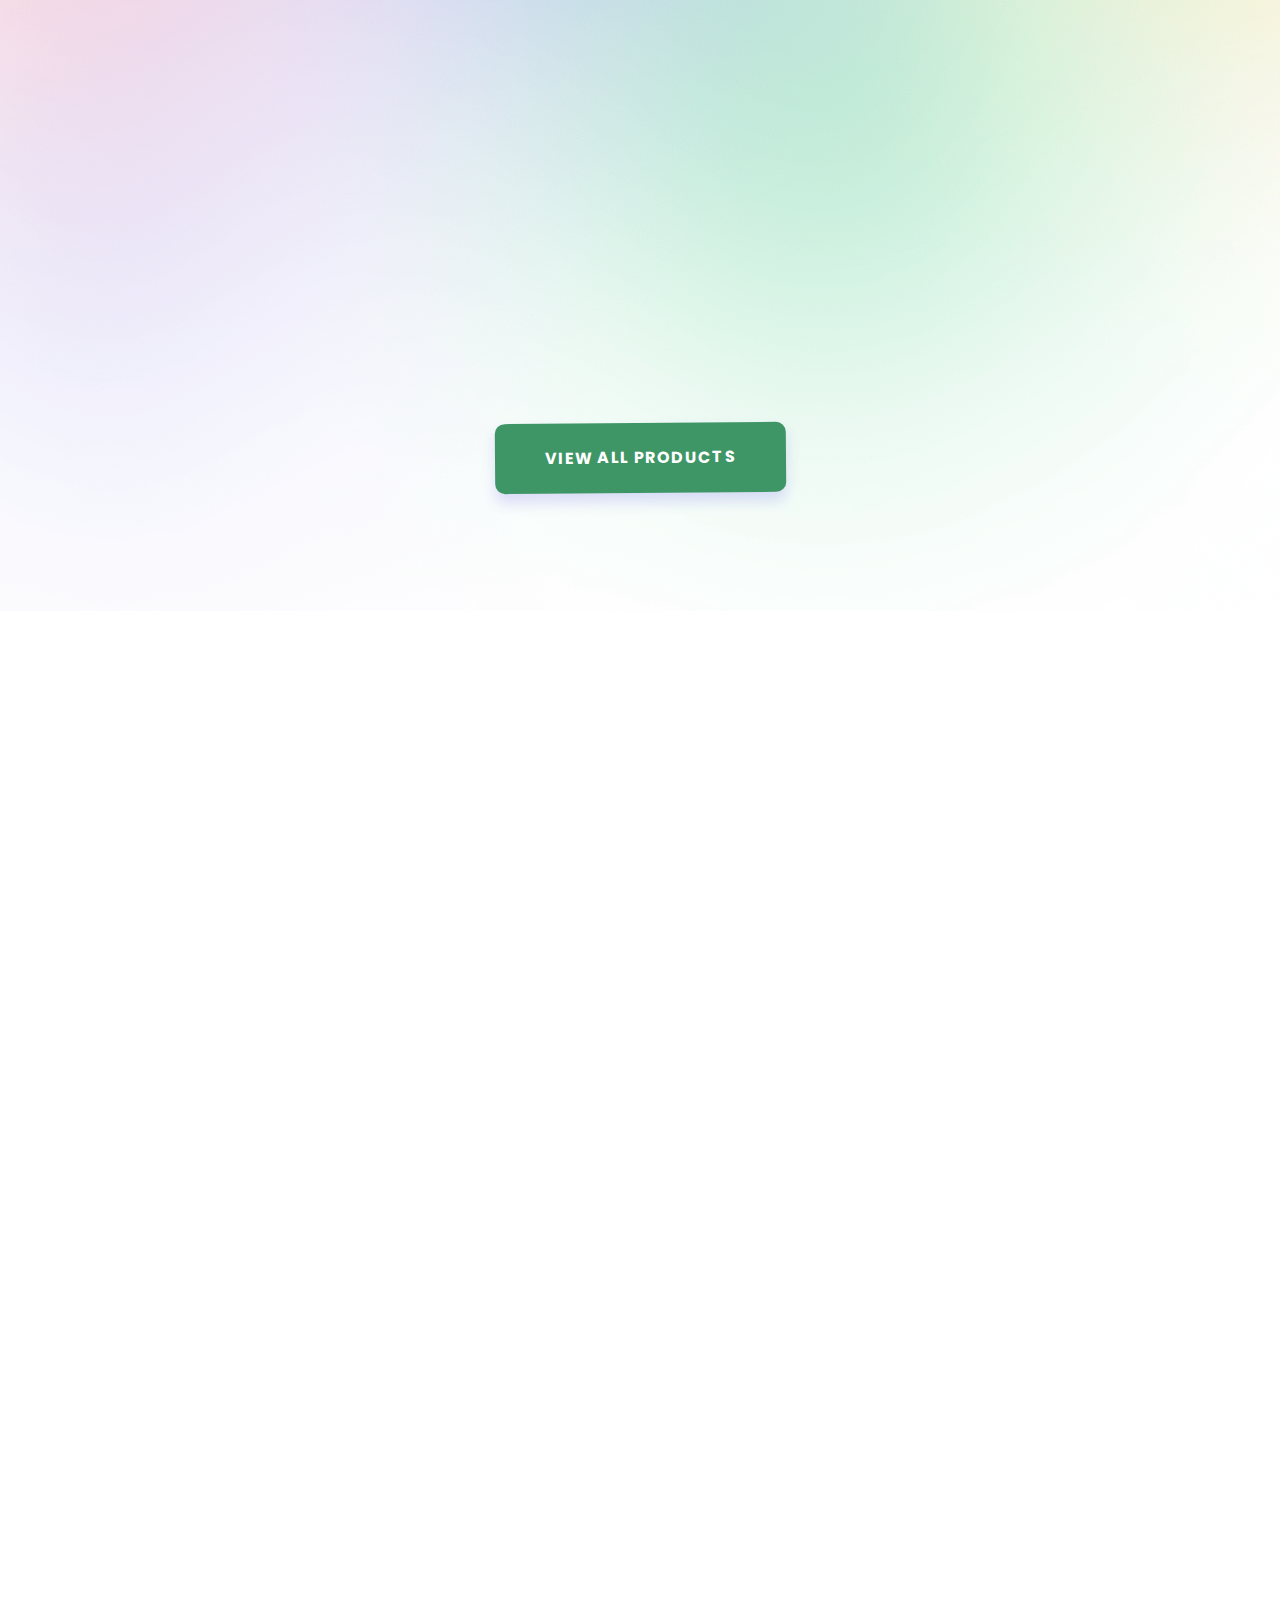
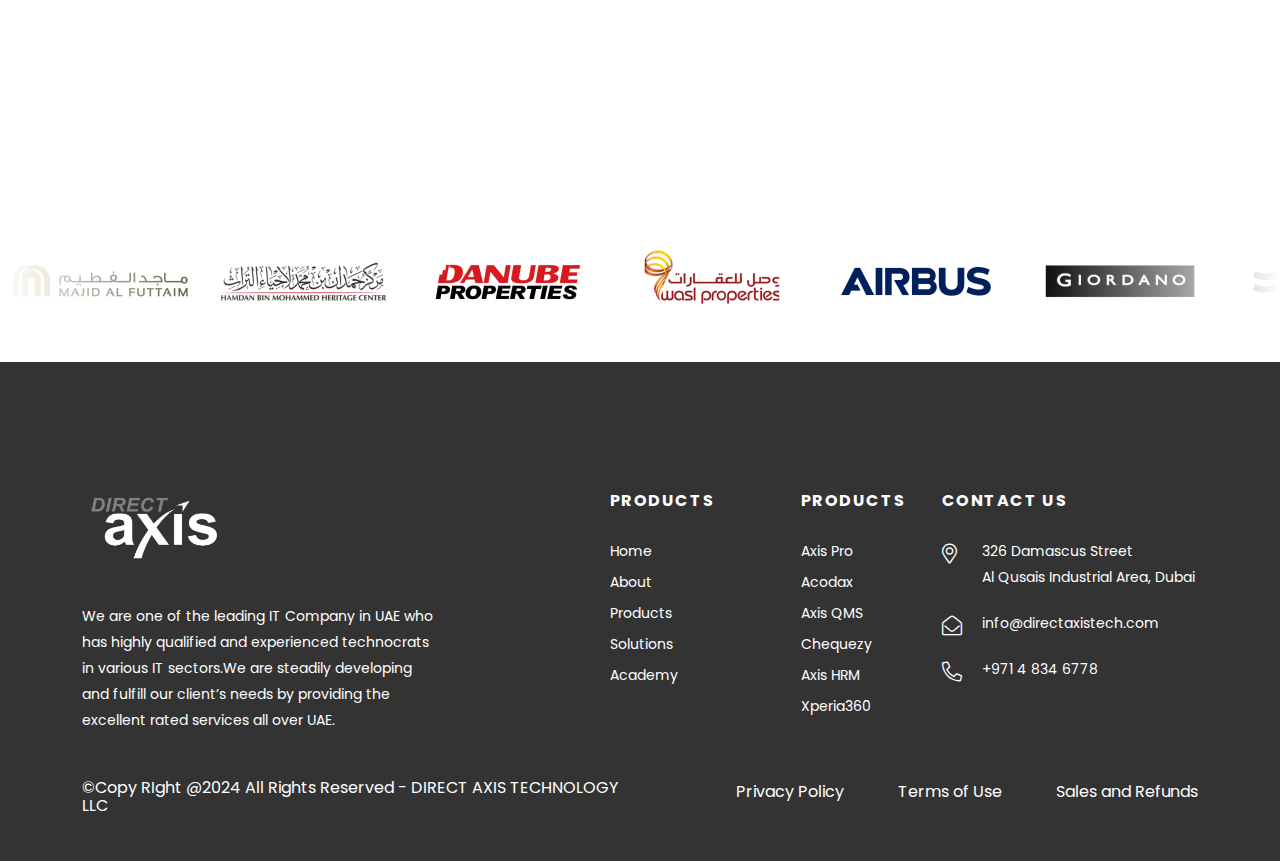
==== commit 86d05b2f: "changestoundo" ====
--- a/index.html
+++ b/index.html
@@ -232,9 +232,6 @@
                         From inception to implementation, trust us to elevate your vision with innovative solutions
                         tailored to exceed your expectations at every step."</p>
                      <!-- <a class="tp-btn" href="about-us.html">About our Agency</a> -->
-                     <button class="atp-btn">
-                        <a class="tp-btn" href="about-us.html">Meet Our Team</a>
-                     </button>
                   </div>
                </div>
             </div>
@@ -334,14 +331,6 @@
                            </h4>    
                      </div>
                      <div class="service-item-three__button">
-                           <!-- <span>
-                              <svg width="34" height="16" viewBox="0 0 34 16" fill="none"
-                                 xmlns="http://www.w3.org/2000/svg">
-                                 <path
-                                    d="M33.7071 8.70711C34.0976 8.31659 34.0976 7.68342 33.7071 7.2929L27.3431 0.928935C26.9526 0.53841 26.3195 0.53841 25.9289 0.928934C25.5384 1.31946 25.5384 1.95262 25.9289 2.34315L31.5858 8L25.9289 13.6569C25.5384 14.0474 25.5384 14.6805 25.9289 15.0711C26.3195 15.4616 26.9526 15.4616 27.3431 15.0711L33.7071 8.70711ZM-8.74228e-08 9L33 9L33 7L8.74228e-08 7L-8.74228e-08 9Z"
-                                    fill="currentColor" />
-                              </svg>`
-                           </span> -->
                         </a>
                      </div>
                   </div>
